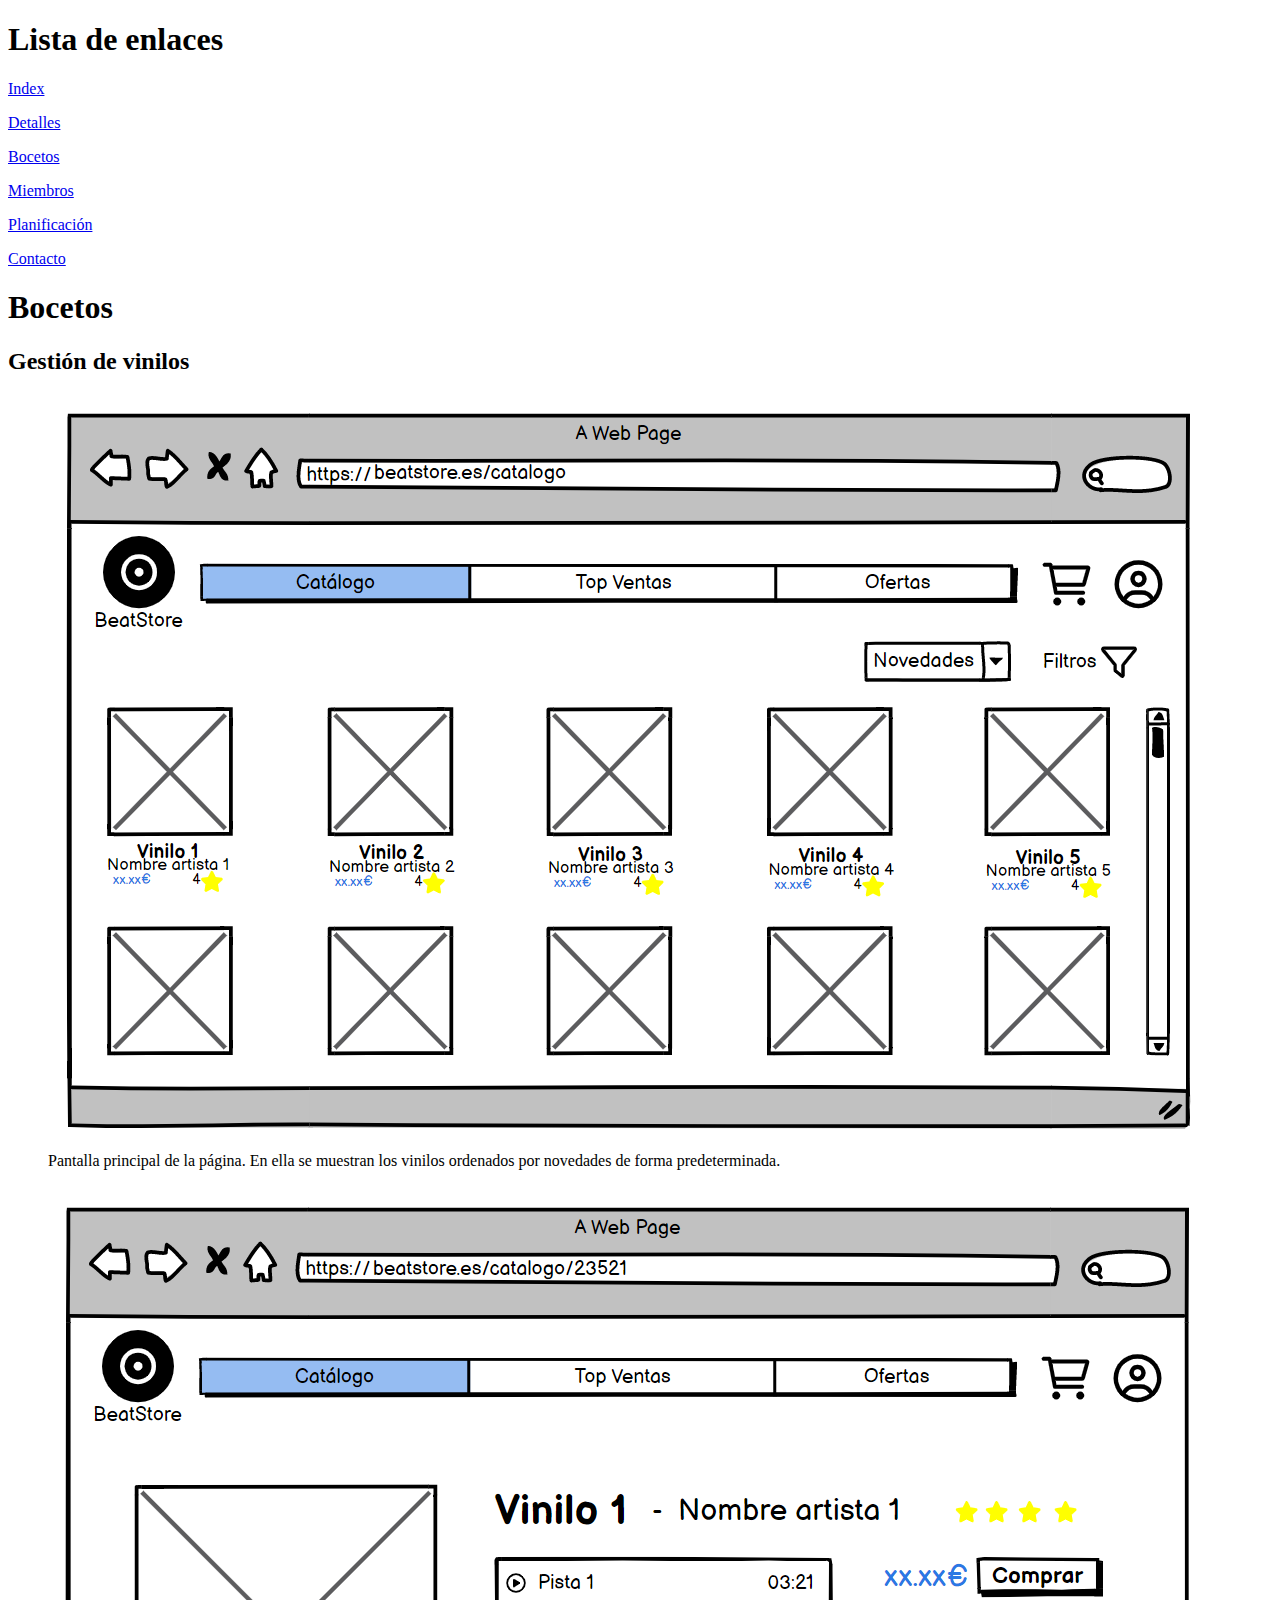
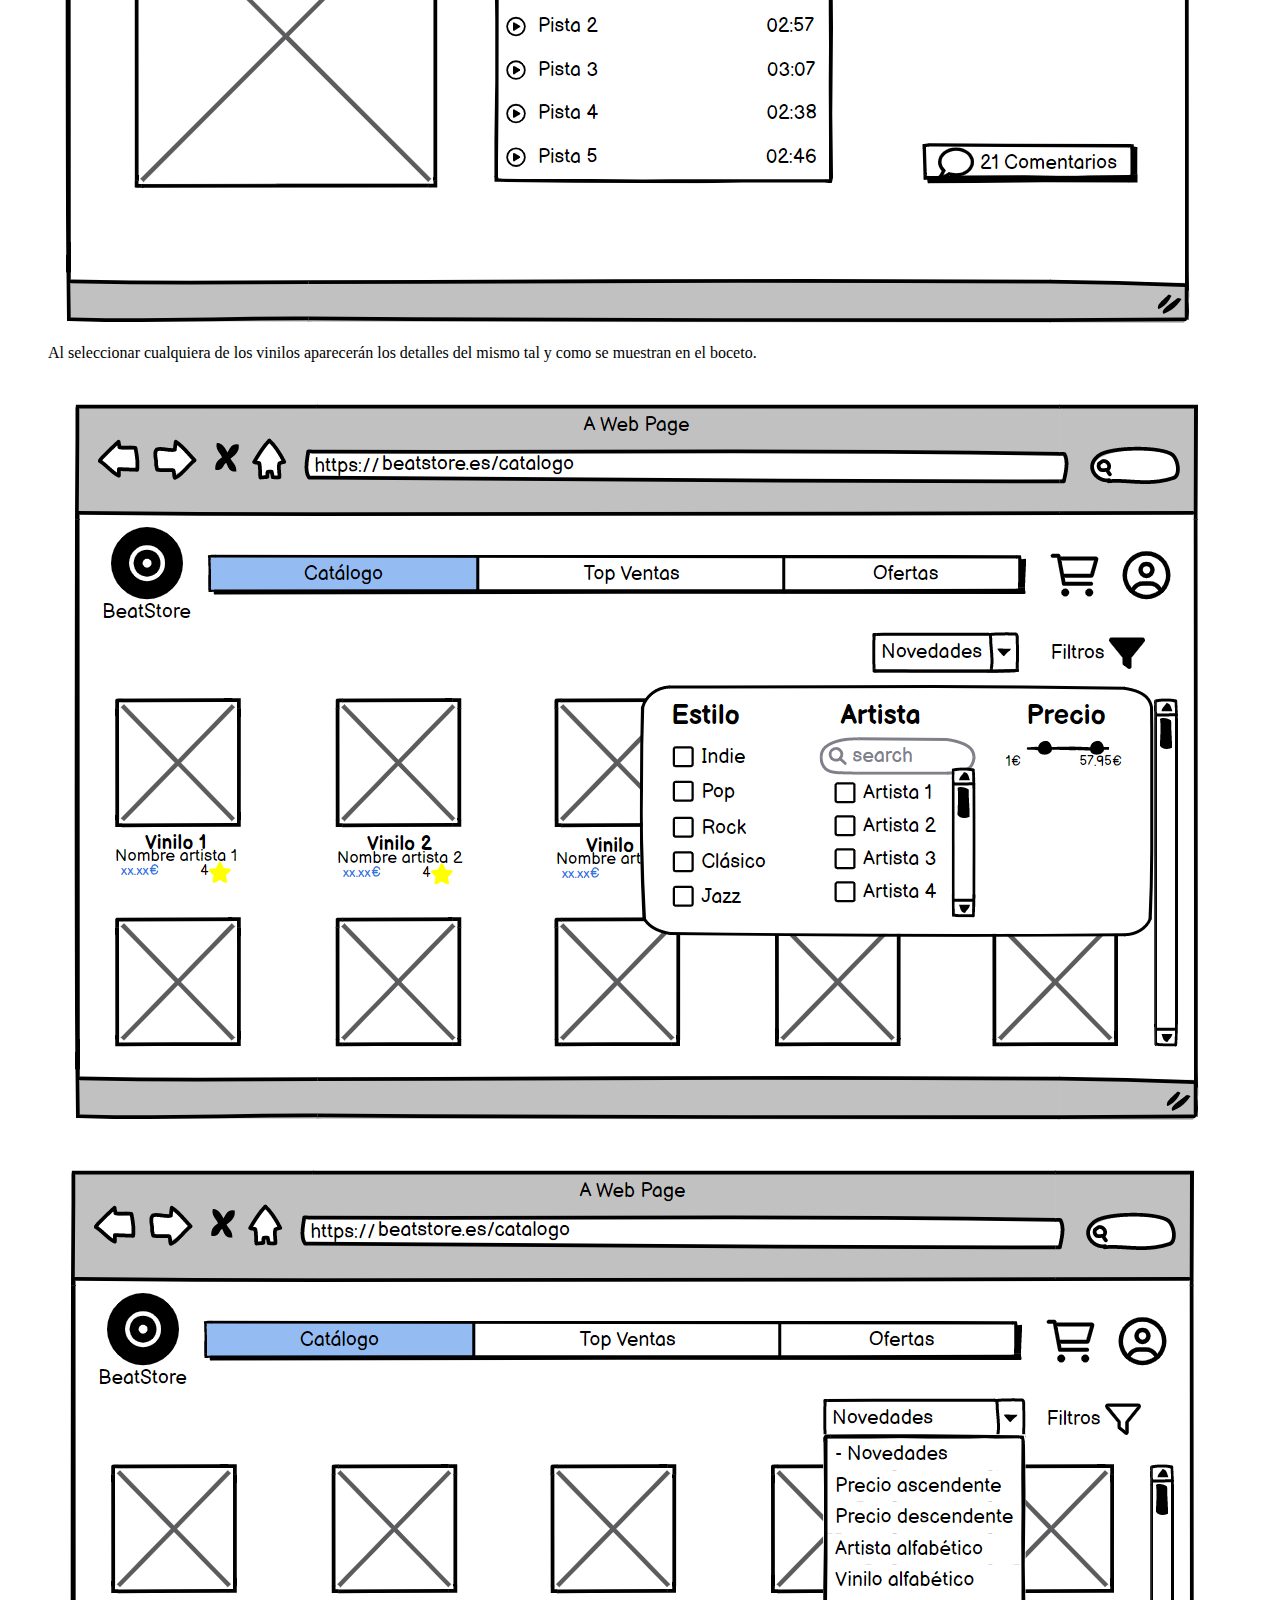
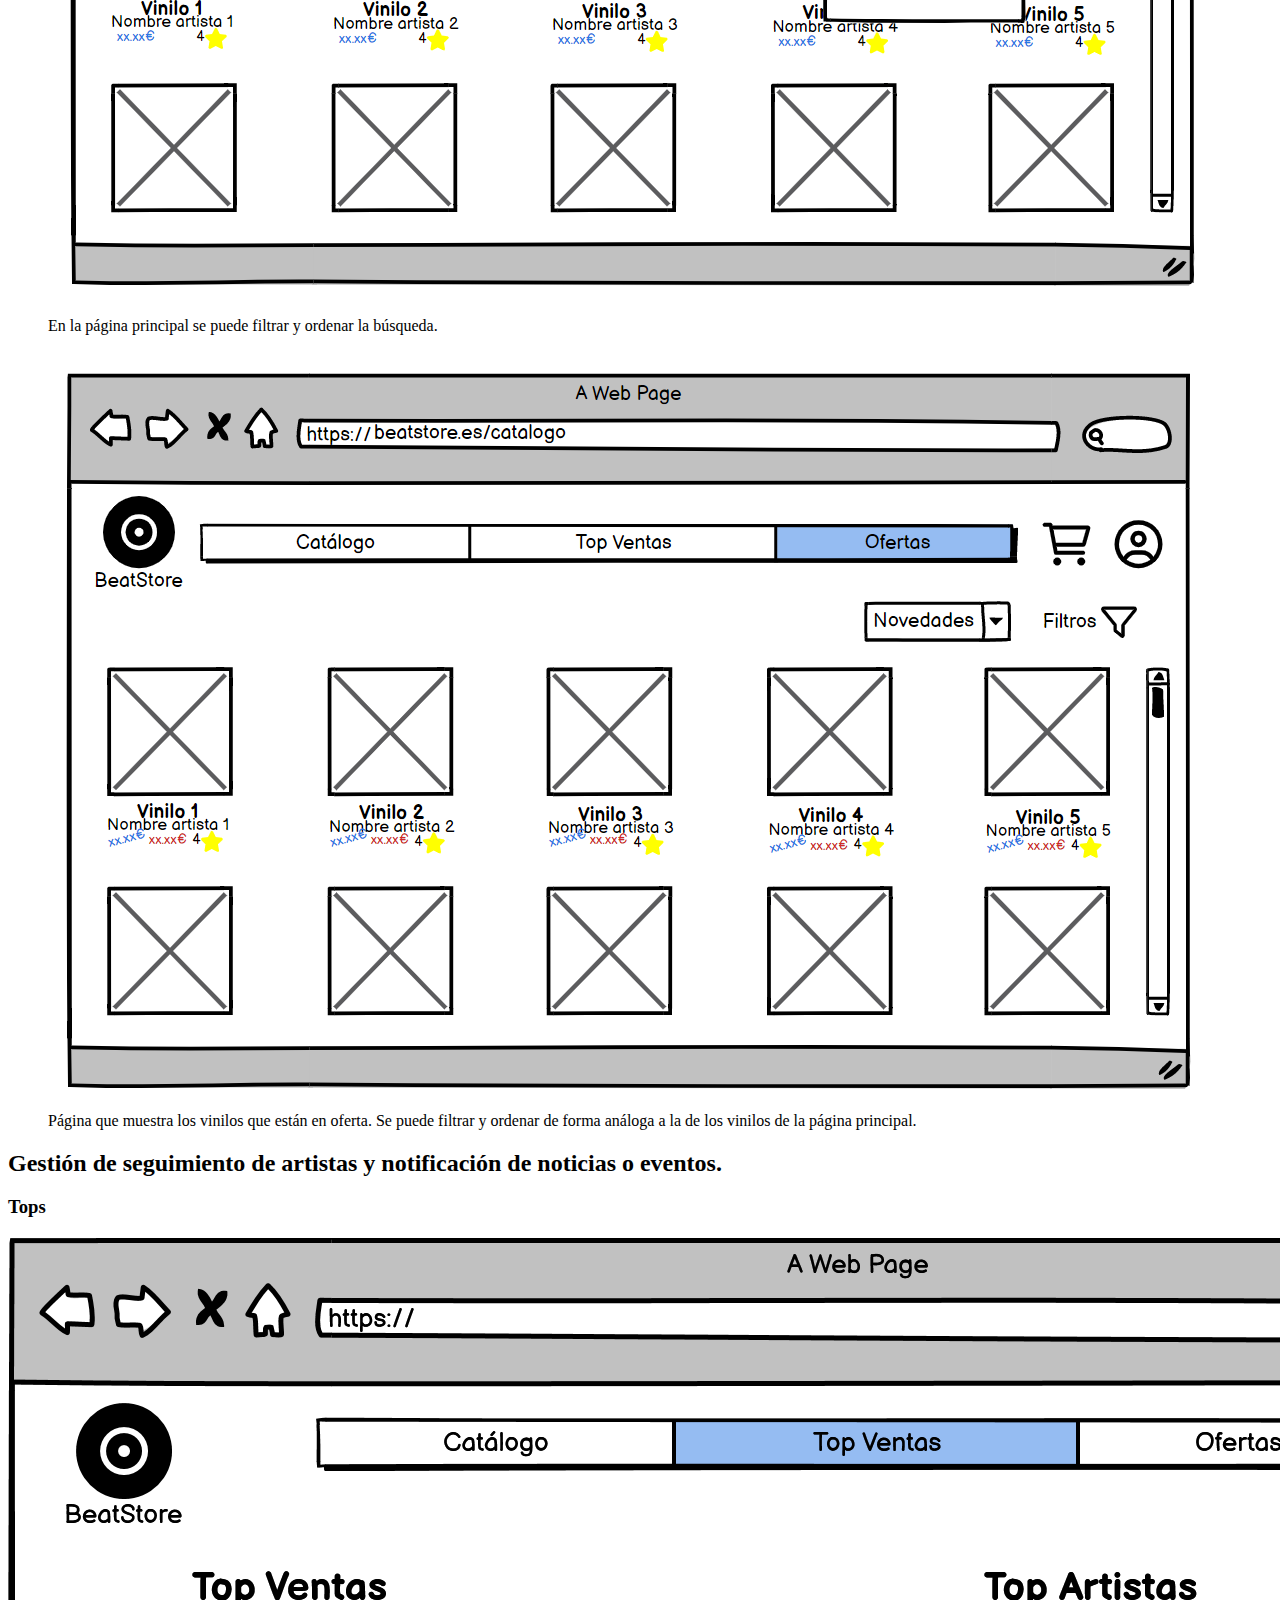
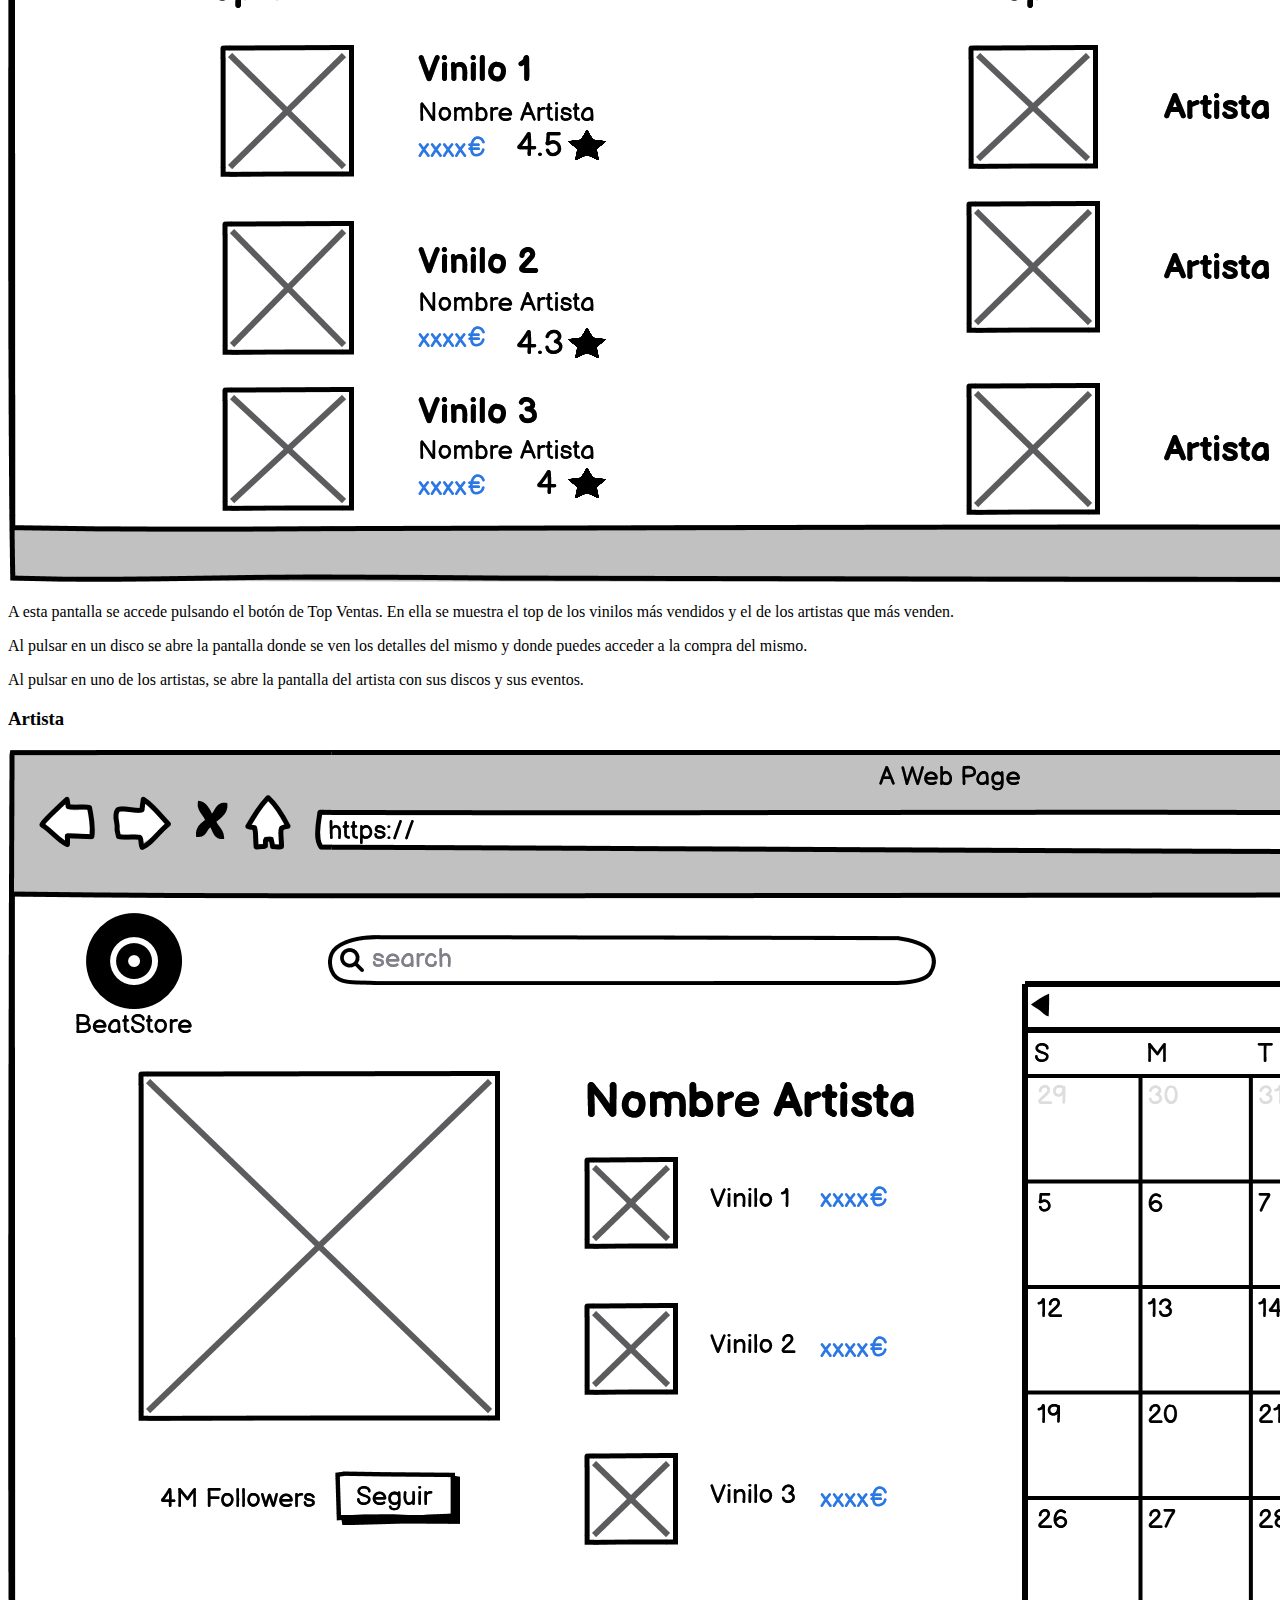
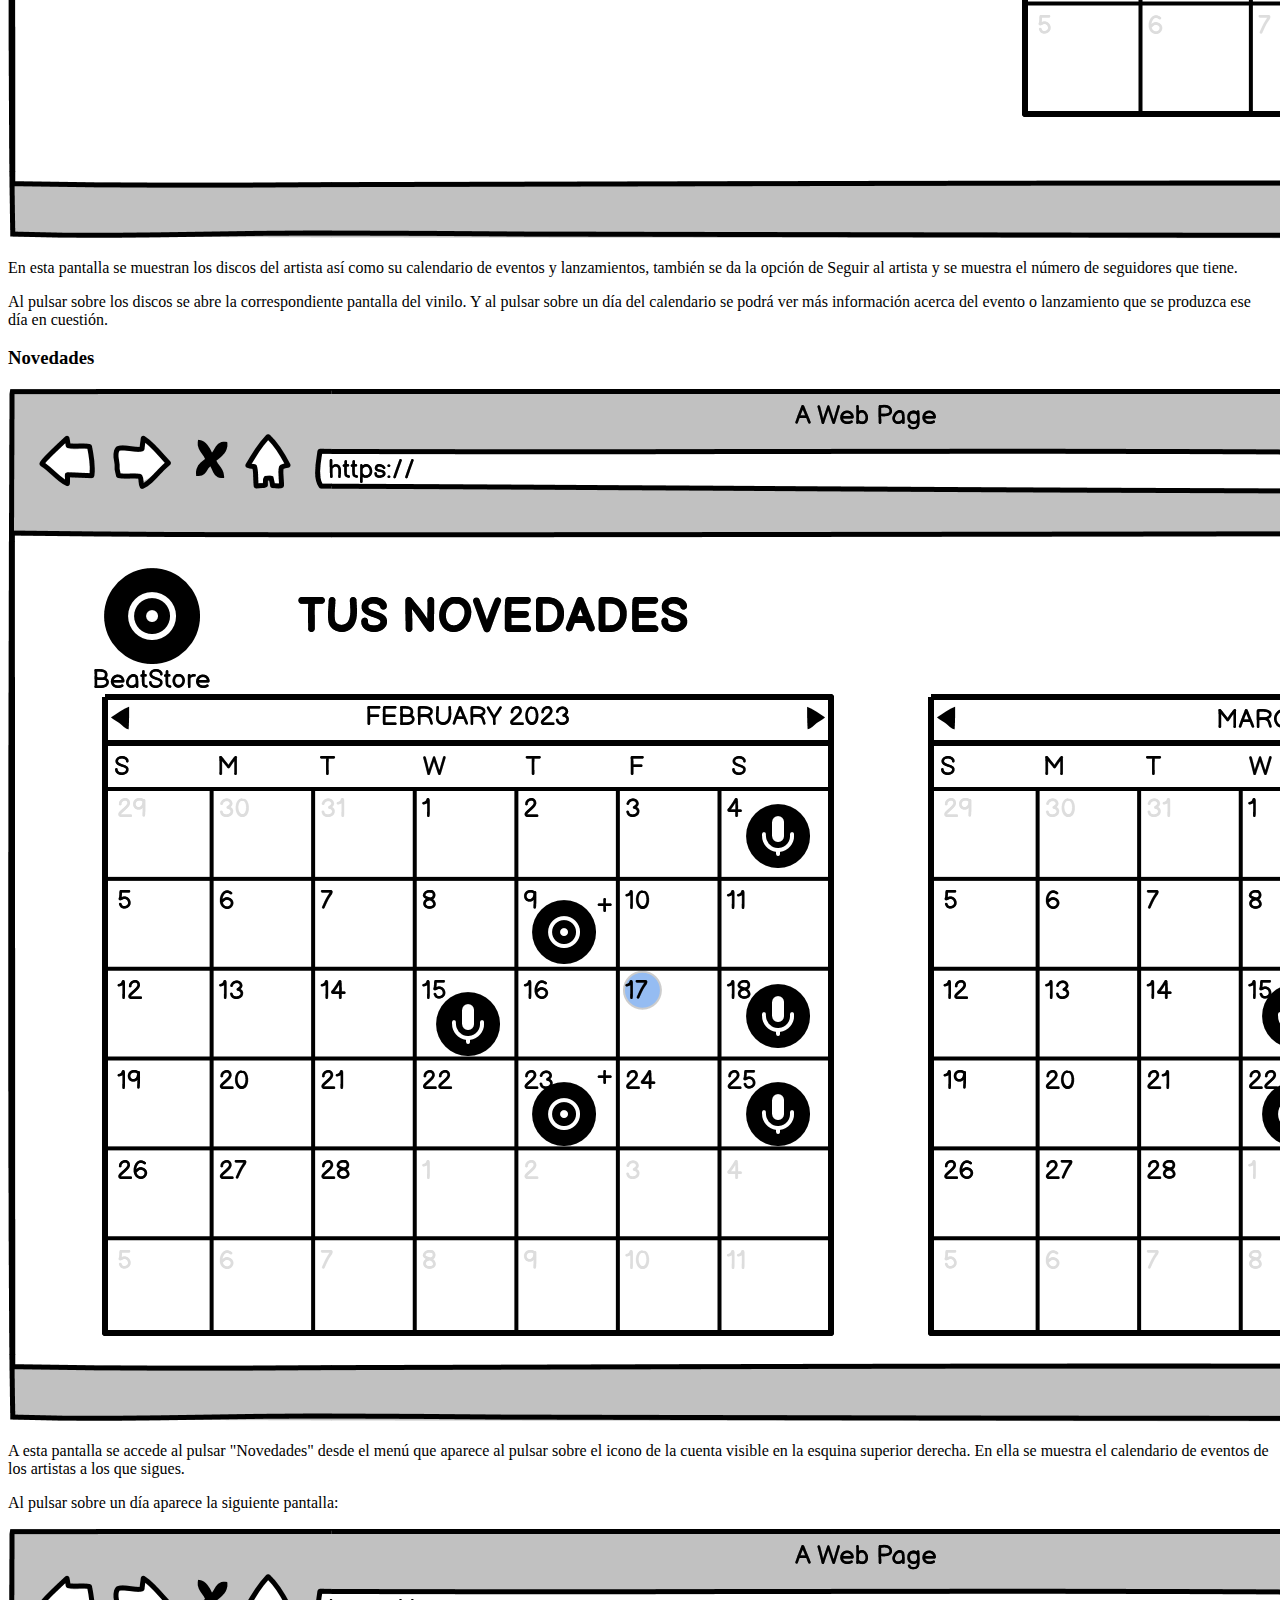
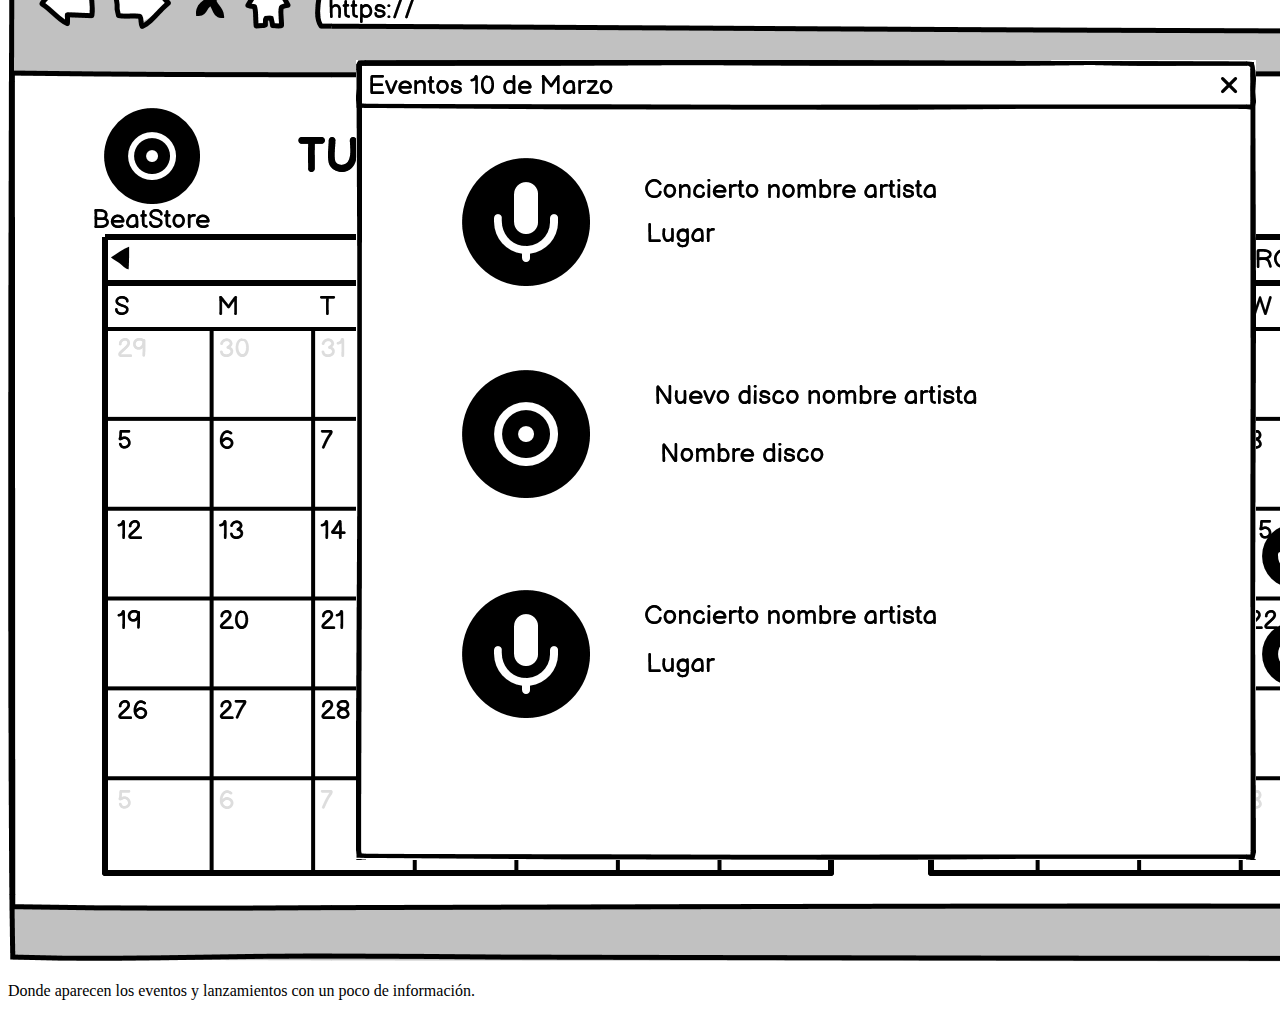
==== docs/Practica1/bocetos.html @ 5c60f2a0 "bocetos gestion de vinilos añadidos" ====
<!DOCTYPE html>

<html>
	<head>
		<title>Bocetos</title>
        <meta charset="UTF-8">
	</head>
	<body>
        <h1>Lista de enlaces</h1>
        <p><a href="index.html">Index</a></p>
        <p><a href="detalles.html">Detalles</a></p>
        <p><a href="bocetos.html">Bocetos</a></p>
        <p><a href="miembros.html">Miembros</a></p>
        <p><a href="planificacion.html">Planificación</a></p>
        <p><a href="contacto.html">Contacto</a></p>

		<h1> Bocetos </h1>

        <h2> Gestión de vinilos</h2>
        <figure>
            <img src="img/principal.png">
            <figcaption>Pantalla principal de la página. En ella se muestran los vinilos ordenados por novedades de forma predeterminada.</figcaption>
        </figure>
        <figure>
            <img src="img/vinilo.png">
            <figcaption>Al seleccionar cualquiera de los vinilos aparecerán los detalles del mismo tal y como se muestran en el boceto.</figcaption>
        </figure>
        <figure>
            <img src="img/filtro.png">
            <img src="img/orden.png">
            <figcaption>En la página principal se puede filtrar y ordenar la búsqueda.</figcaption>
        </figure>
        <figure>
            <img src="img/ofertas.png">
            <figcaption>Página que muestra los vinilos que están en oferta. Se puede filtrar y ordenar de forma análoga a la de los vinilos de la página principal.</figcaption>
        </figure>


        <h2>Gestión de seguimiento de artistas y notificación de noticias o eventos.</h2>
        <h3>Tops</h3>
        <img src="img/Tops.png">
        <p>
            A esta pantalla se accede pulsando el botón de Top Ventas. En ella se muestra el top de los vinilos más vendidos y el de los artistas
            que más venden.
        </p>
        <p>
            Al pulsar en un disco se abre la pantalla donde se ven los detalles del mismo y donde puedes acceder a la compra del
            mismo.
        </p>
        <p>
         Al pulsar en uno de los artistas, se abre la pantalla del artista con sus discos y sus eventos.
        </p>
        <h3>Artista</h3>
        <img src="img/SeguirArtista.png">
        <p>
            En esta pantalla se muestran los discos del artista así como su calendario de eventos y lanzamientos, también se da la opción de Seguir
            al artista y se muestra el número de seguidores que tiene.
        </p>
        <p>
            Al pulsar sobre los discos se abre la correspondiente pantalla del vinilo. Y al pulsar sobre un día del calendario se podrá ver más
            información acerca del evento o lanzamiento que se produzca ese día en cuestión.
        </p>
        <h3>Novedades</h3>
        <img src="img/Novedades.png">
        <p>
            A esta pantalla se accede al pulsar "Novedades" desde el menú que aparece al pulsar sobre el icono de la cuenta visible en la esquina 
            superior derecha. En ella se muestra el calendario de eventos de los artistas a los que sigues.
        </p>
        <p>Al pulsar sobre un día aparece la siguiente pantalla:</p>
        <img src="img/NovedadesDia.png">
        <p>Donde aparecen los eventos y lanzamientos con un poco de información.</p>
	</body>
</html>
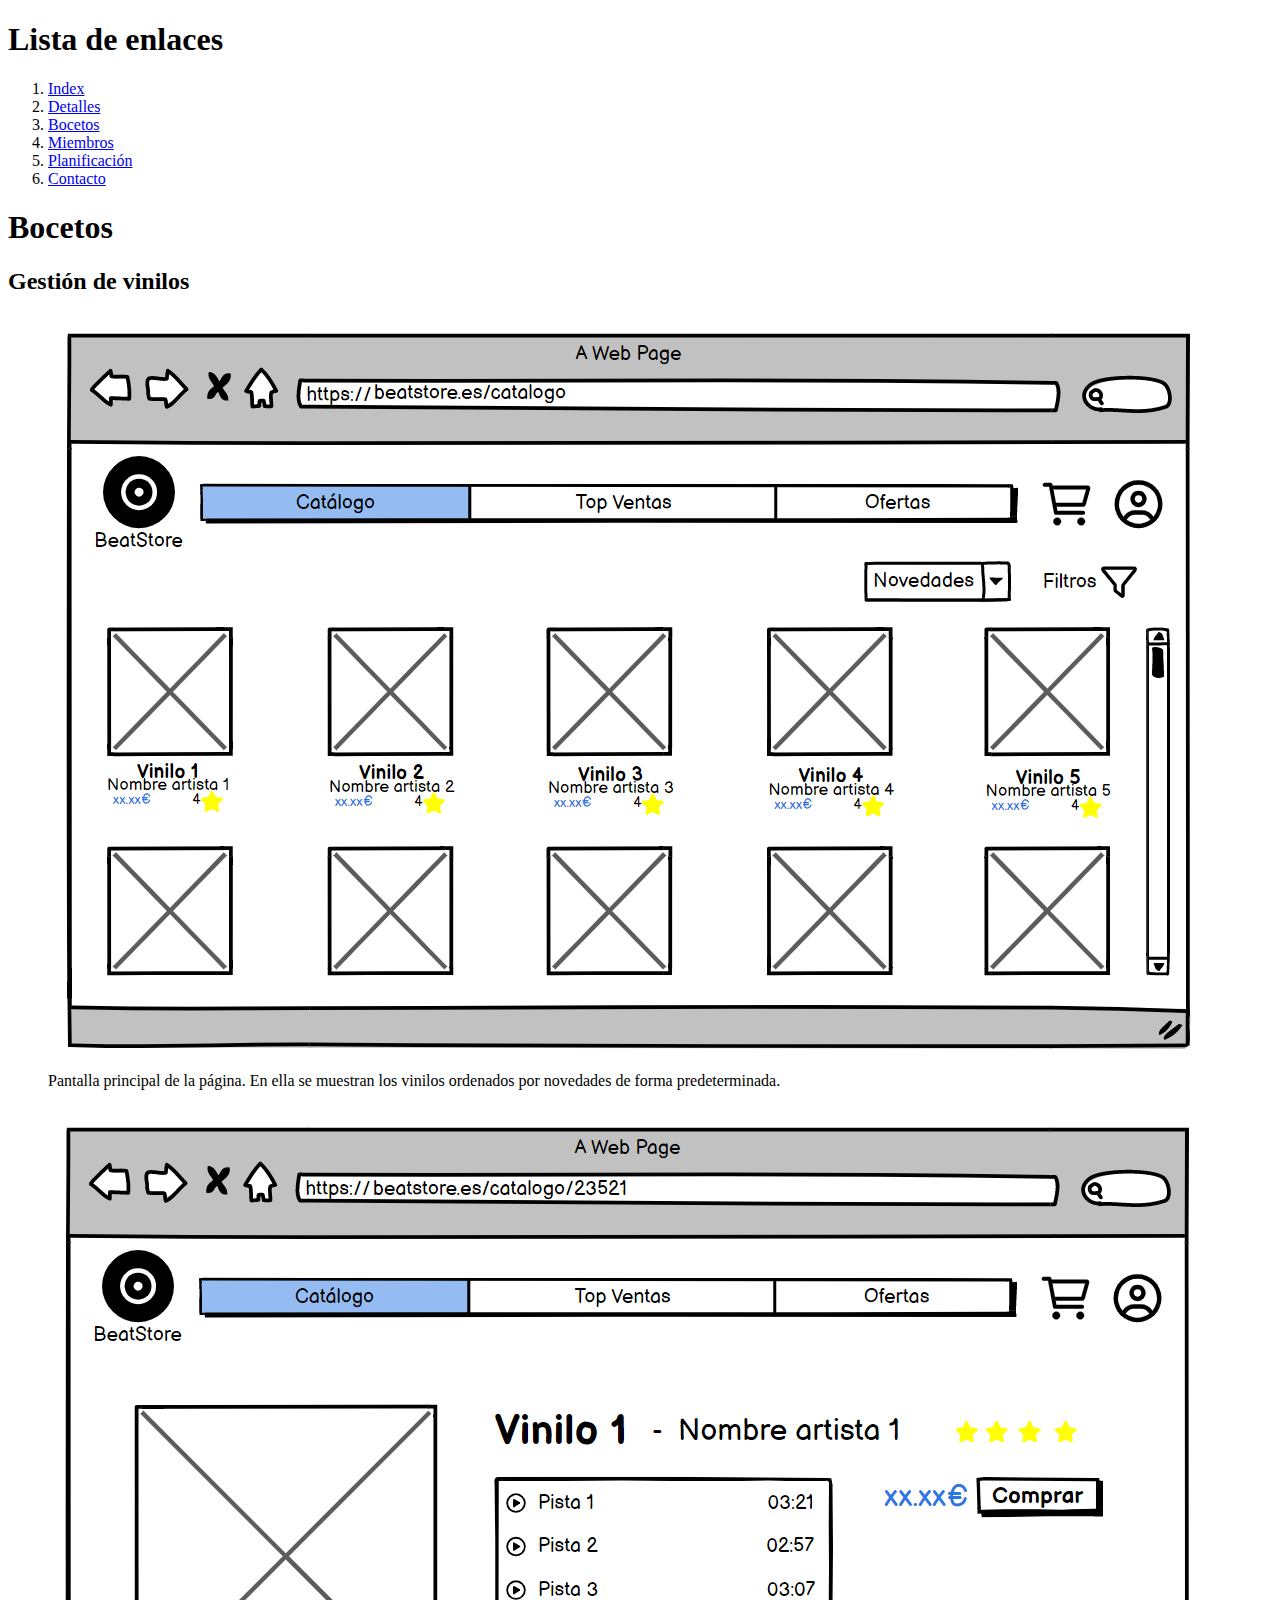
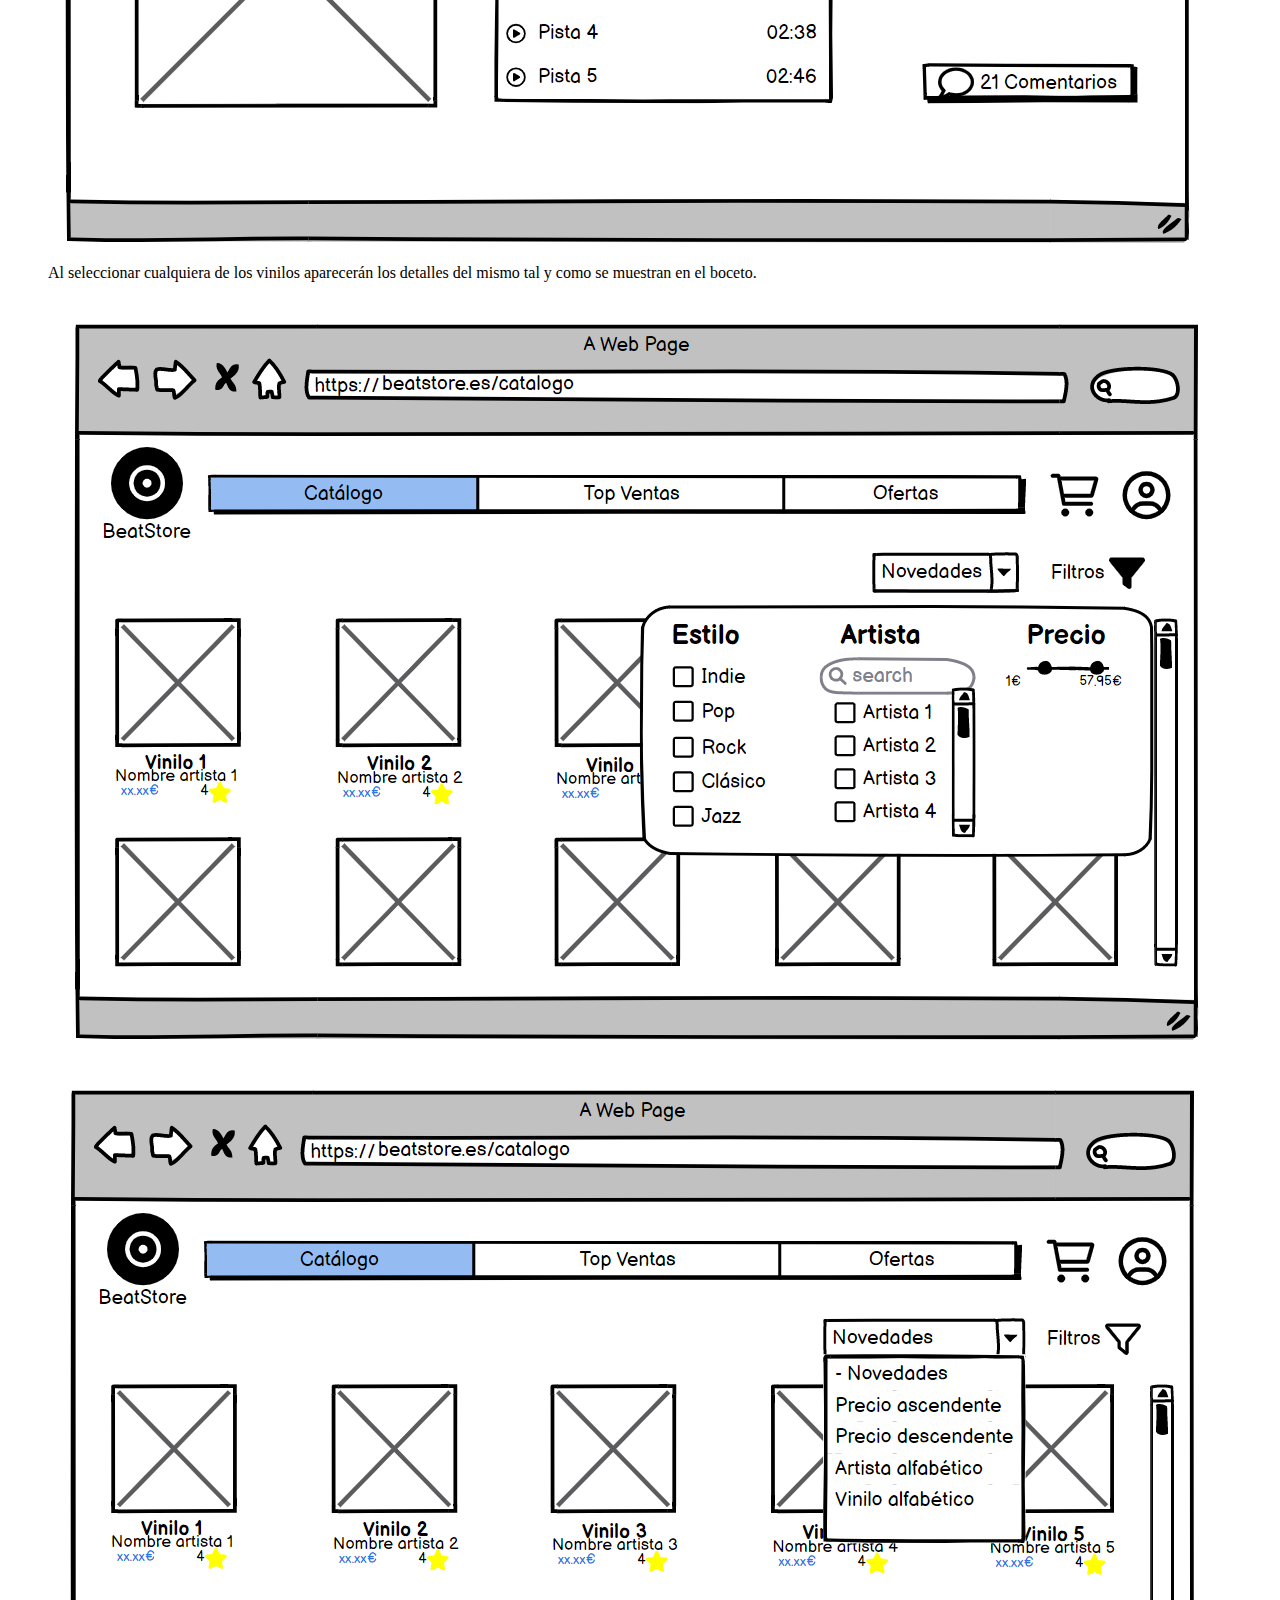
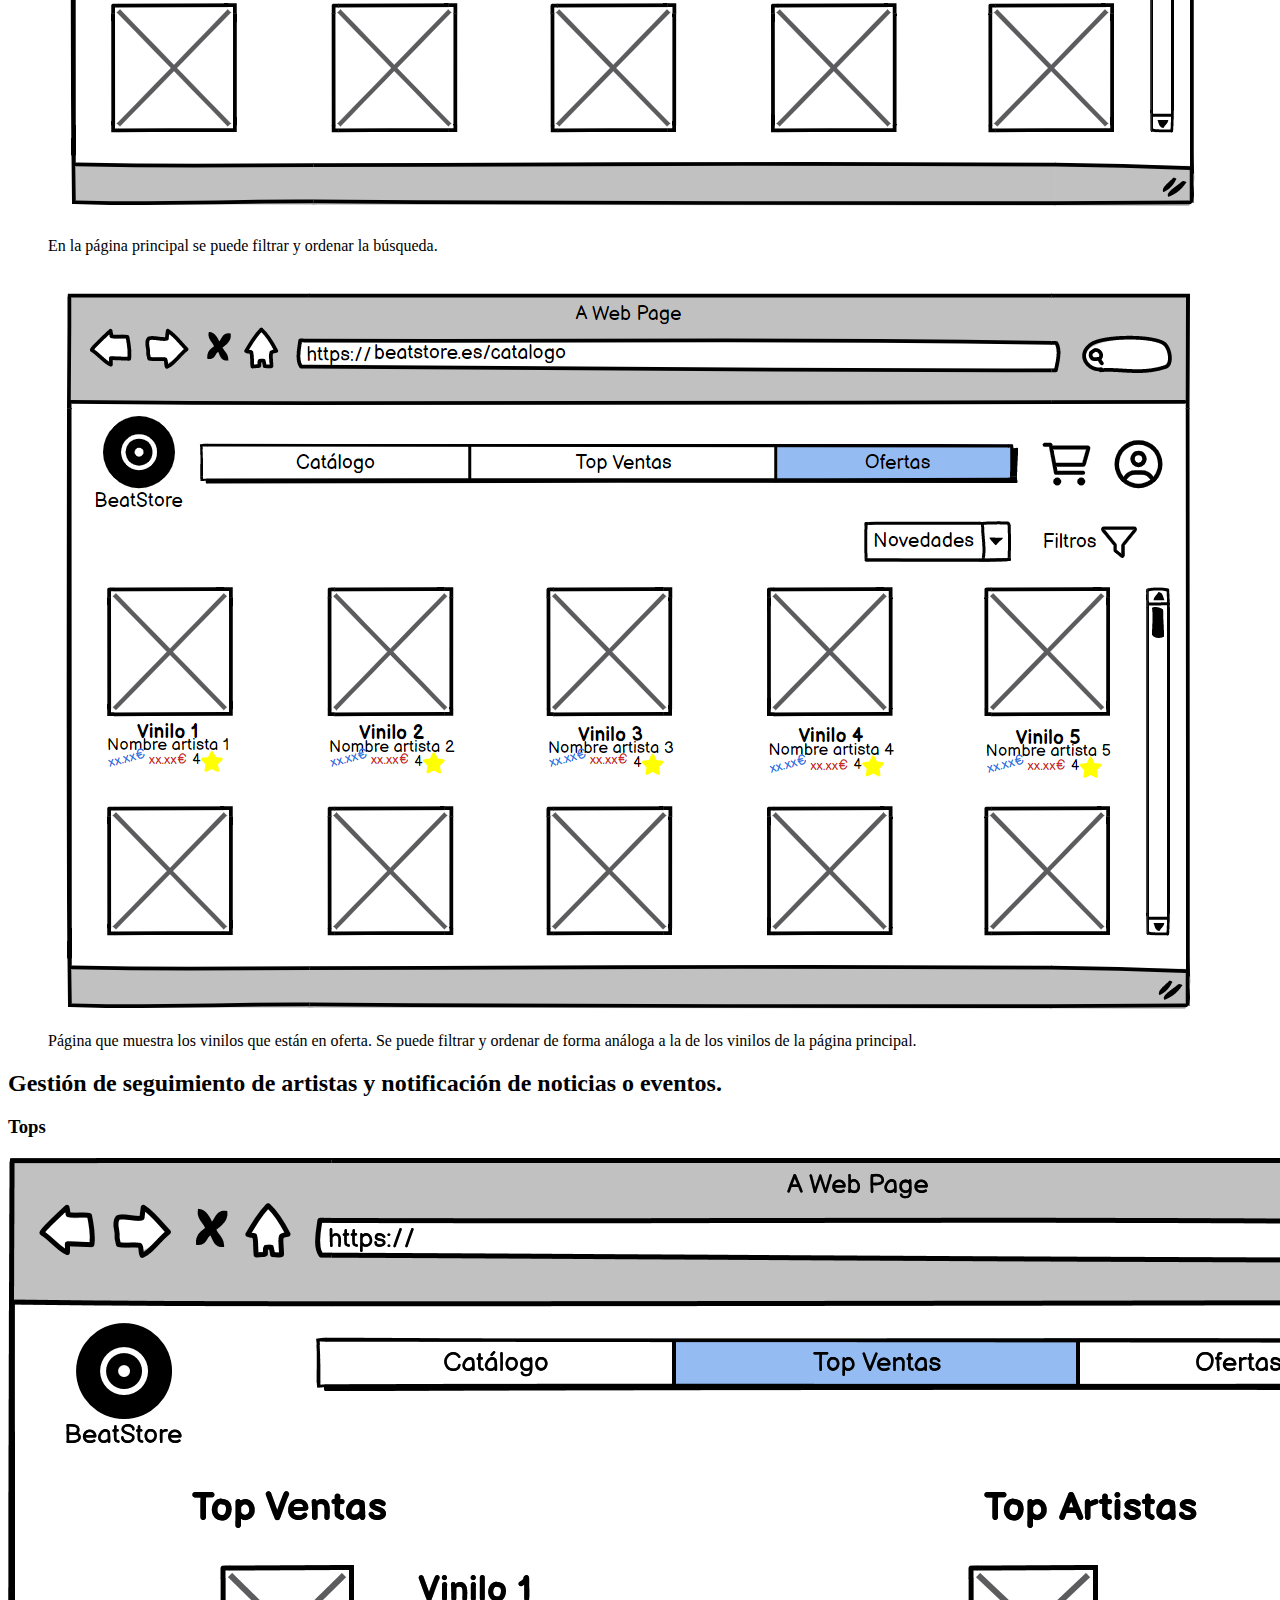
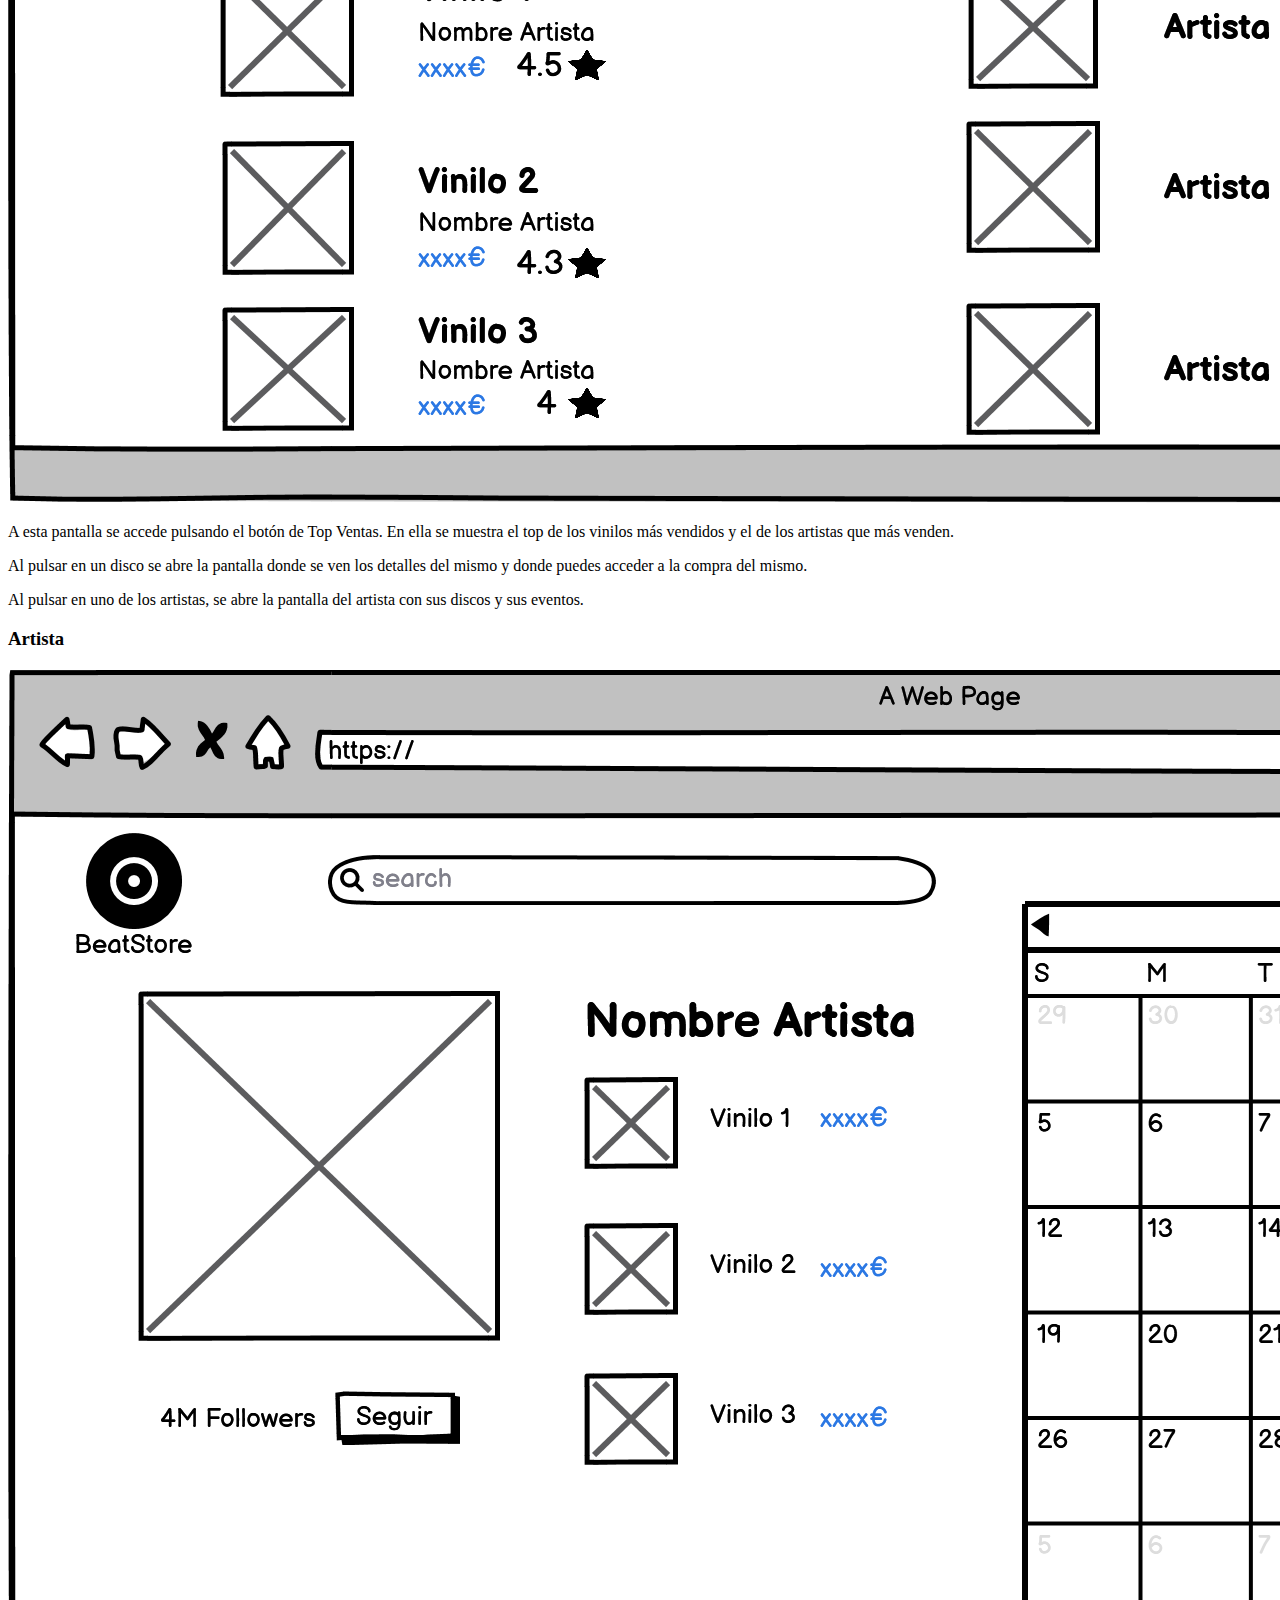
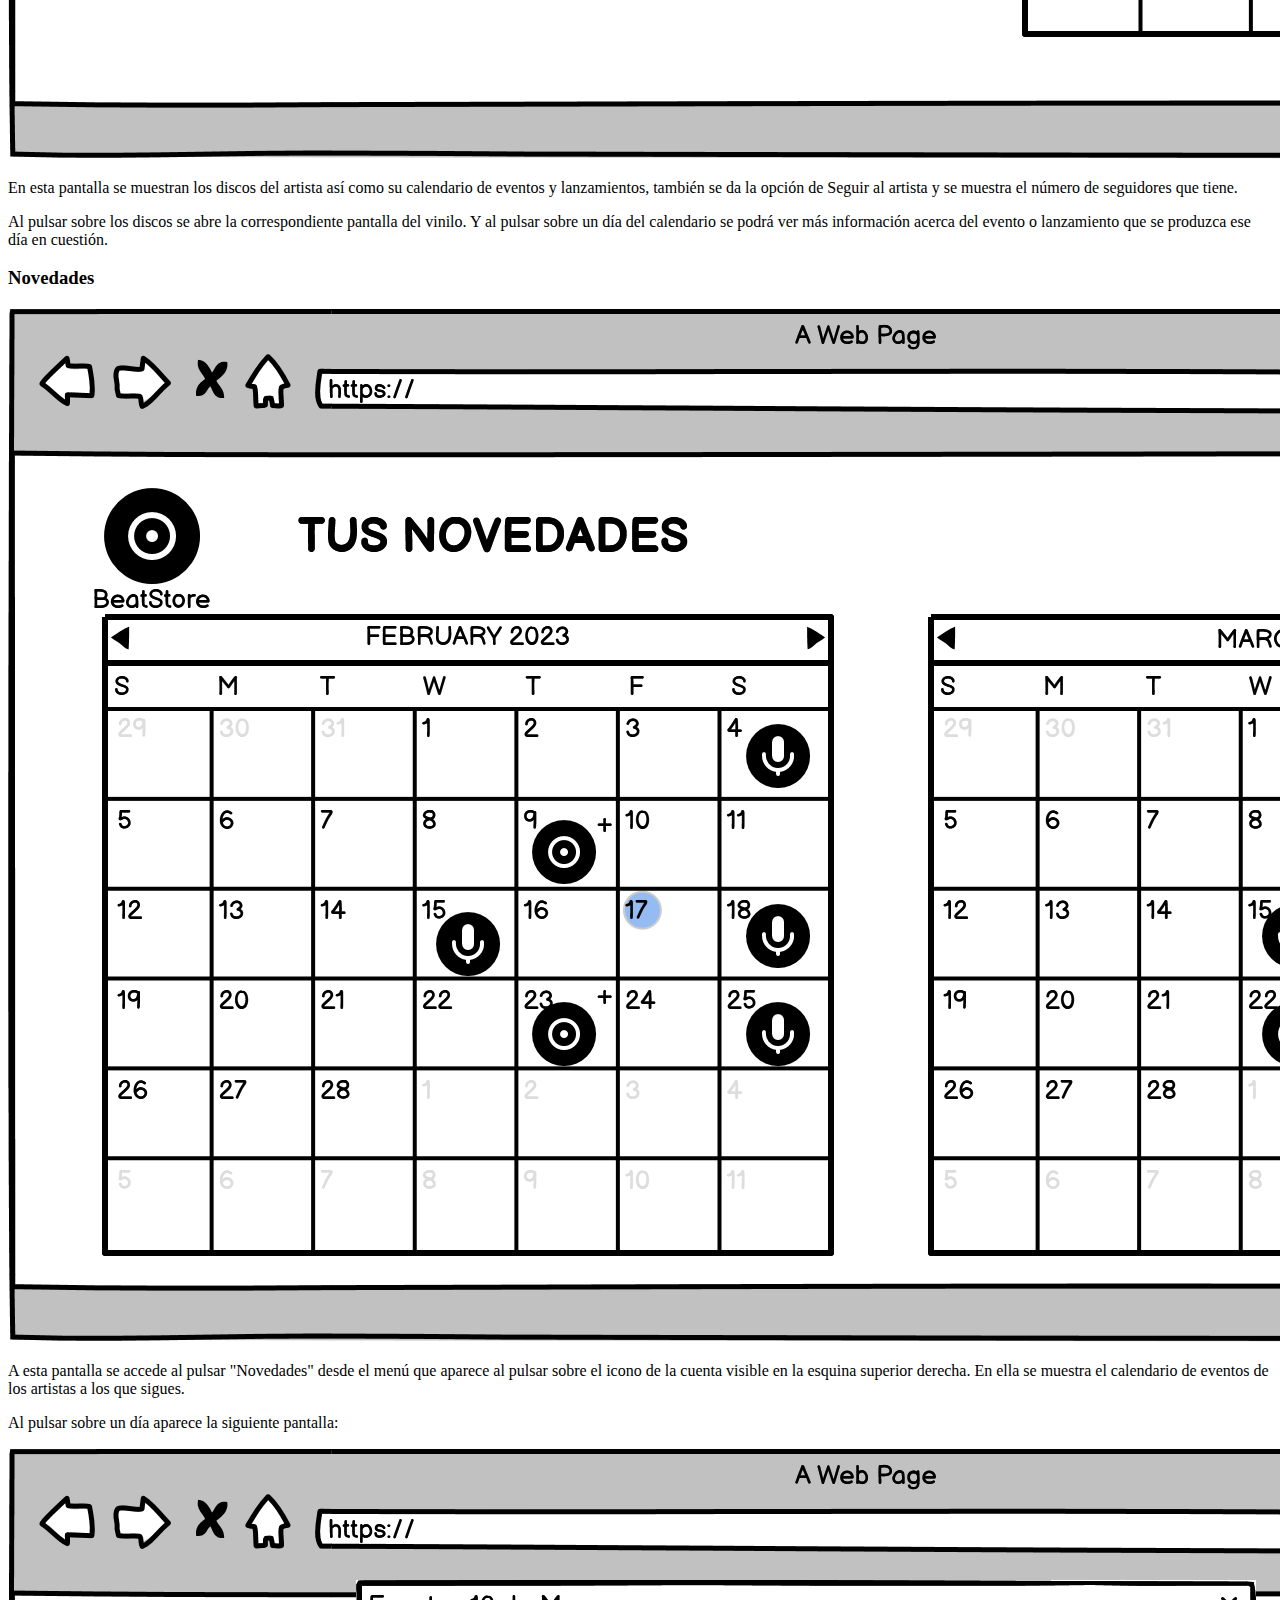
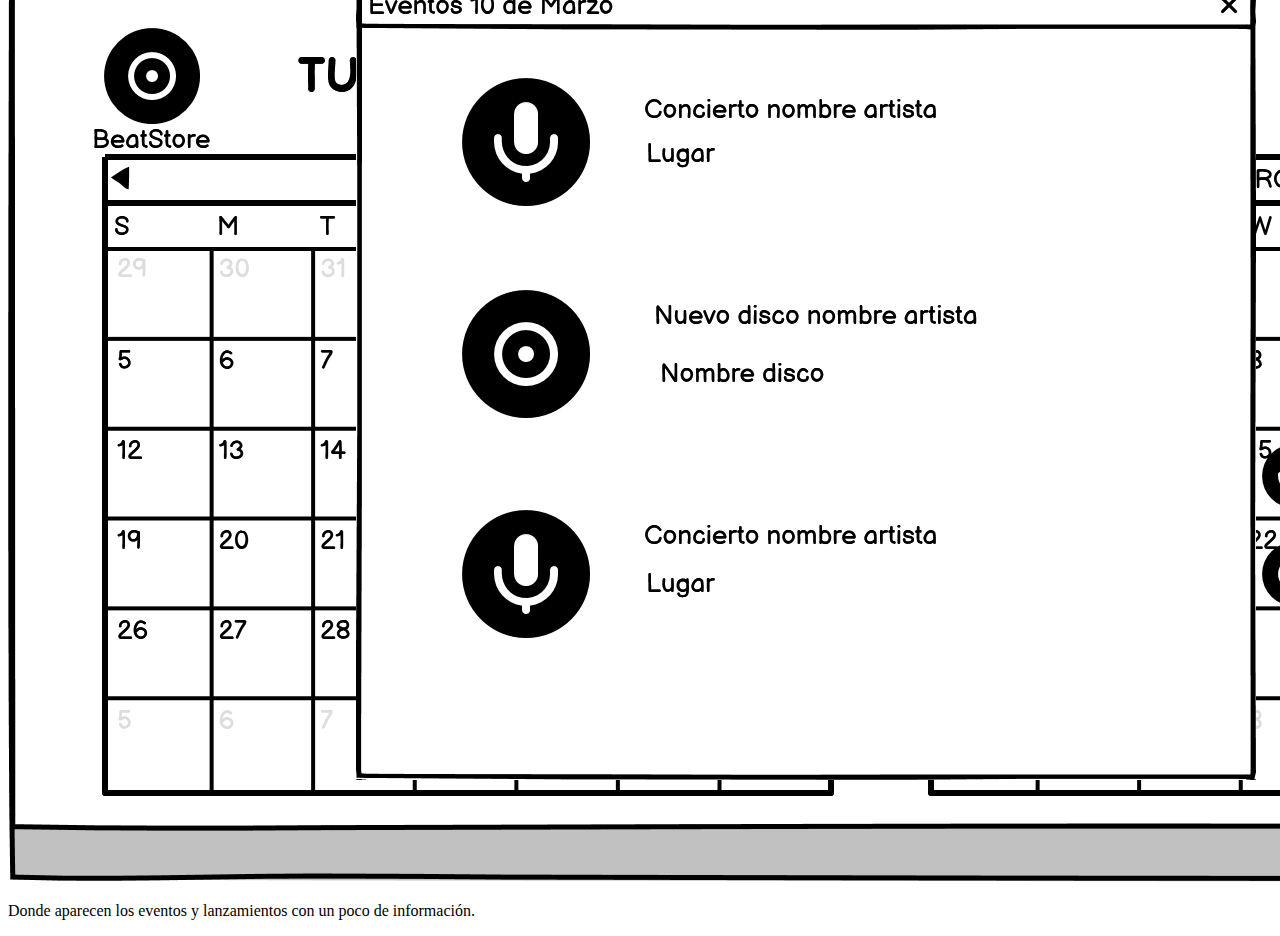
==== commit 93600d42: "nuevo índice" ====
--- a/docs/Practica1/bocetos.html
+++ b/docs/Practica1/bocetos.html
@@ -7,13 +7,15 @@
 	</head>
 	<body>
         <h1>Lista de enlaces</h1>
-        <p><a href="index.html">Index</a></p>
-        <p><a href="detalles.html">Detalles</a></p>
-        <p><a href="bocetos.html">Bocetos</a></p>
-        <p><a href="miembros.html">Miembros</a></p>
-        <p><a href="planificacion.html">Planificación</a></p>
-        <p><a href="contacto.html">Contacto</a></p>
-
+        <ol>
+            <li><a href="index.html">Index</a></li>
+            <li><a href="detalles.html">Detalles</a></li>
+            <li><a href="bocetos.html">Bocetos</a></li>
+            <li><a href="miembros.html">Miembros</a></li>
+            <li><a href="planificacion.html">Planificación</a></li>
+            <li><a href="contacto.html">Contacto</a></li>
+        </ol>
+        
 		<h1> Bocetos </h1>
 
         <h2> Gestión de vinilos</h2>
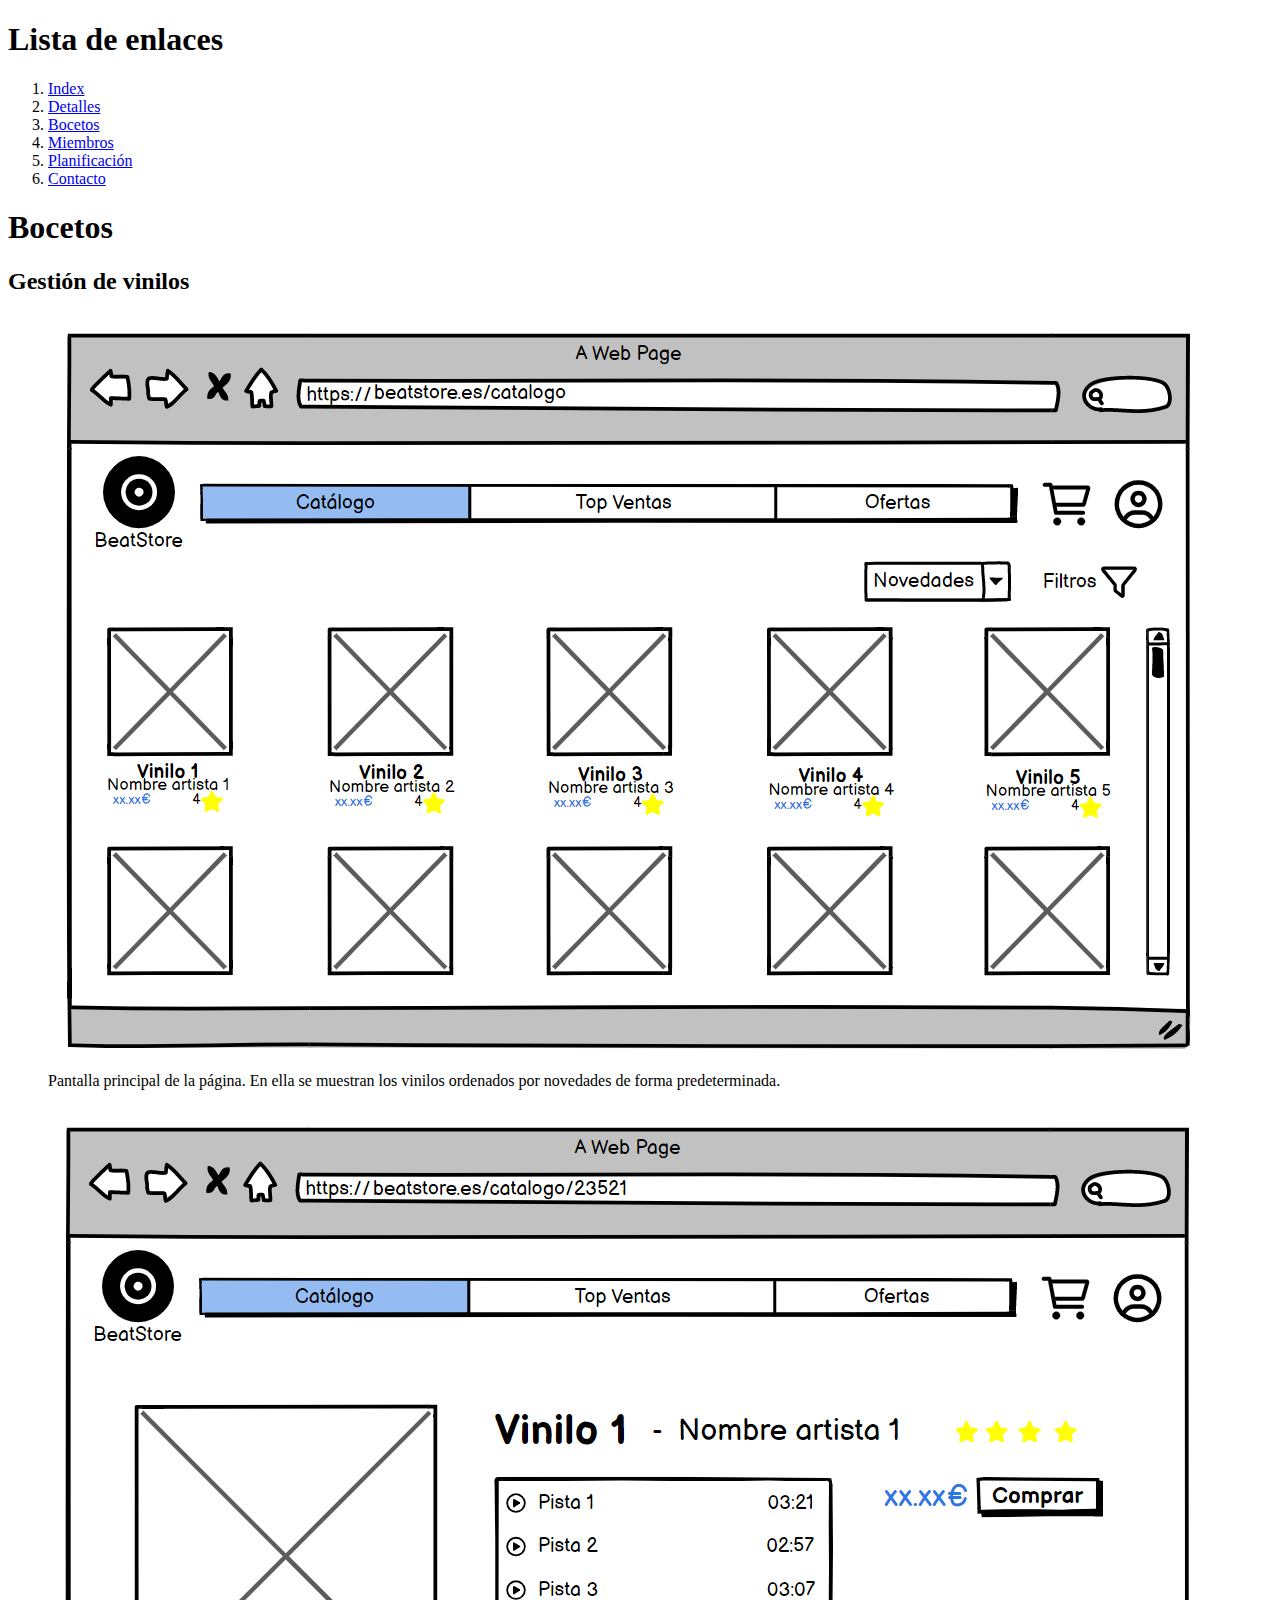
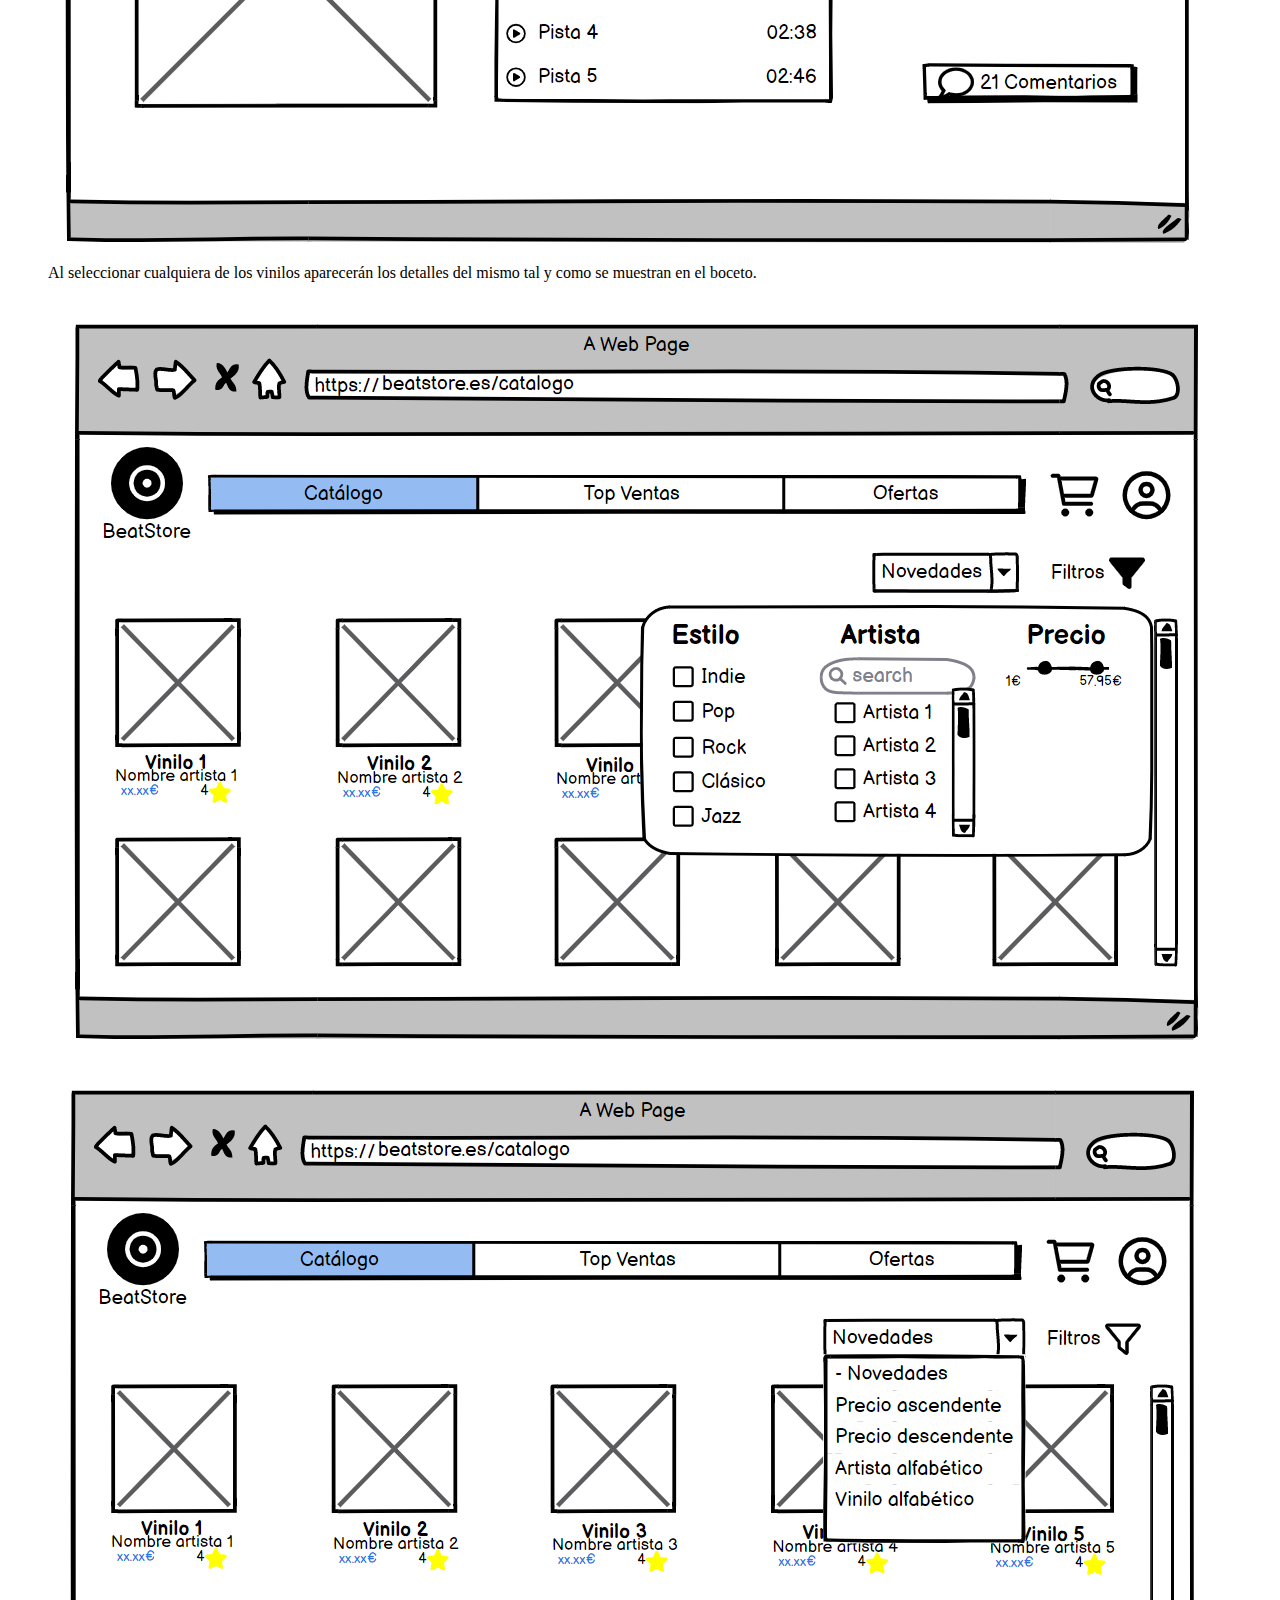
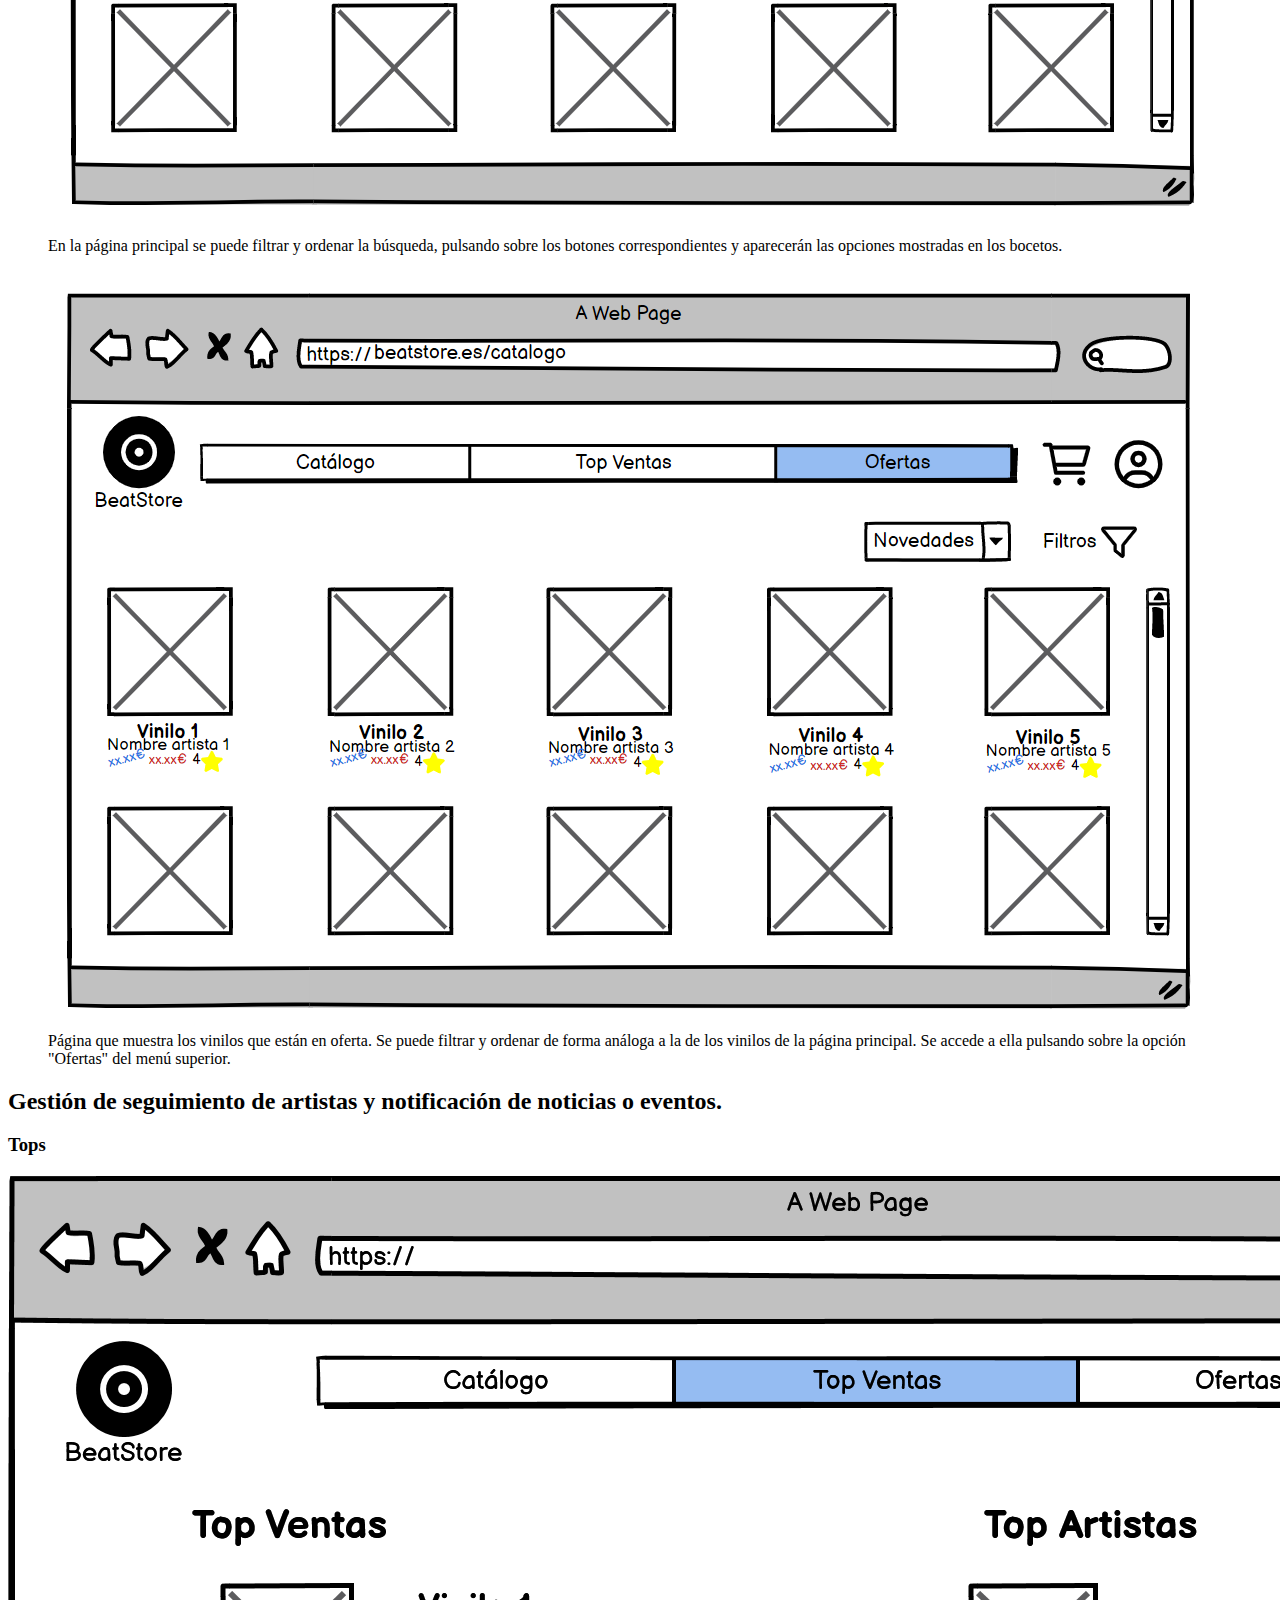
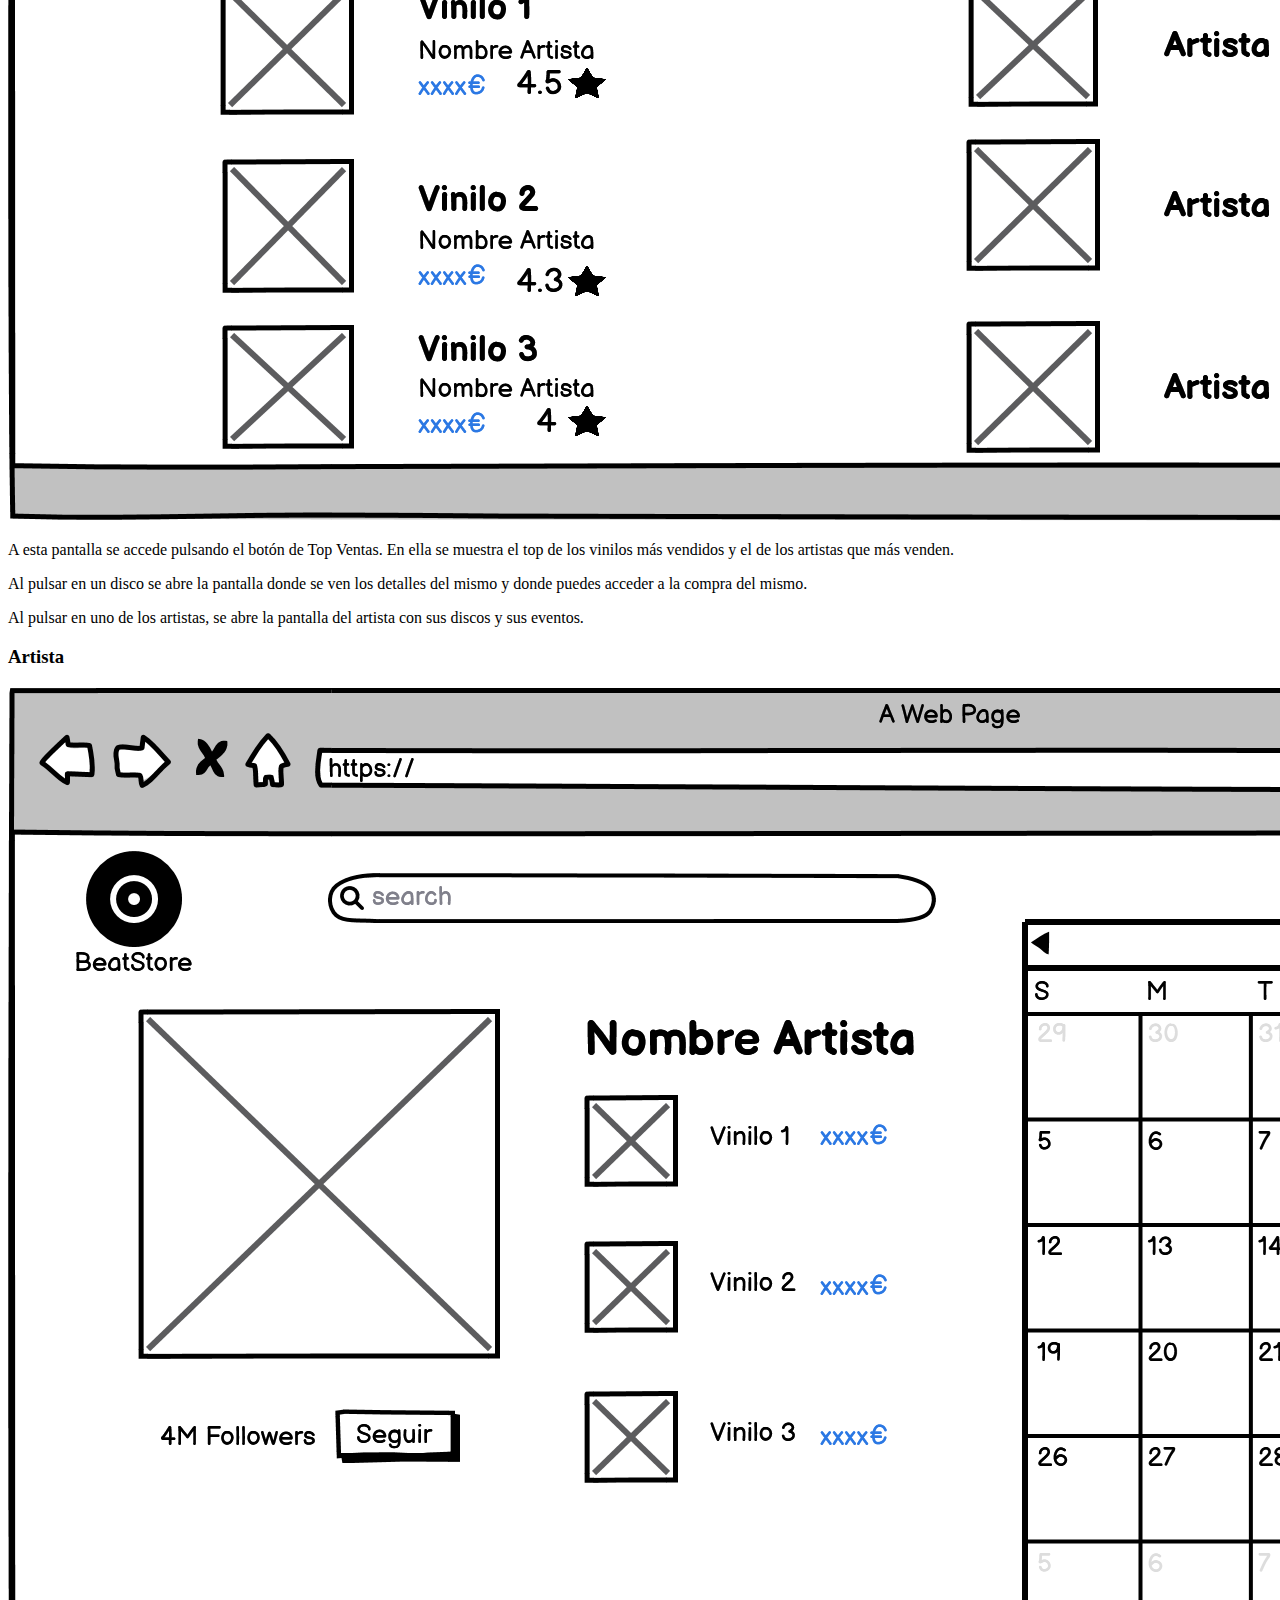
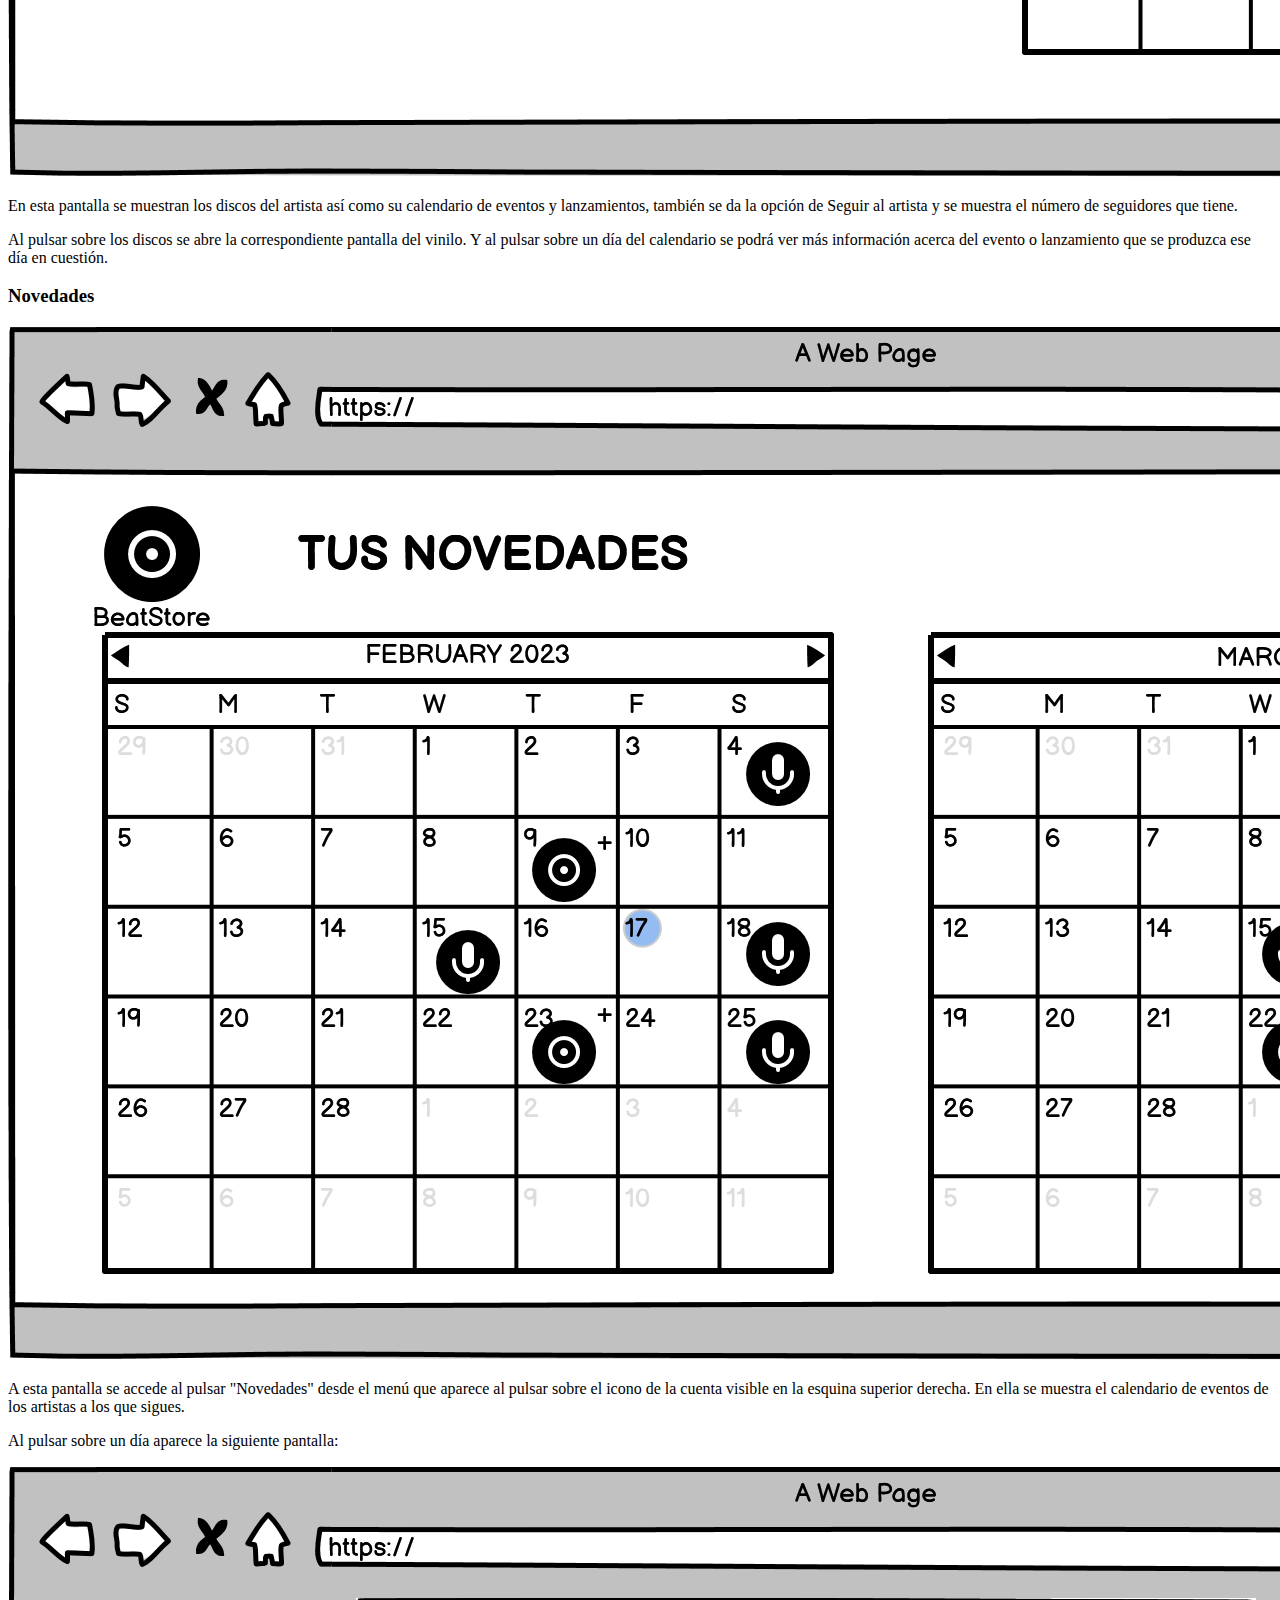
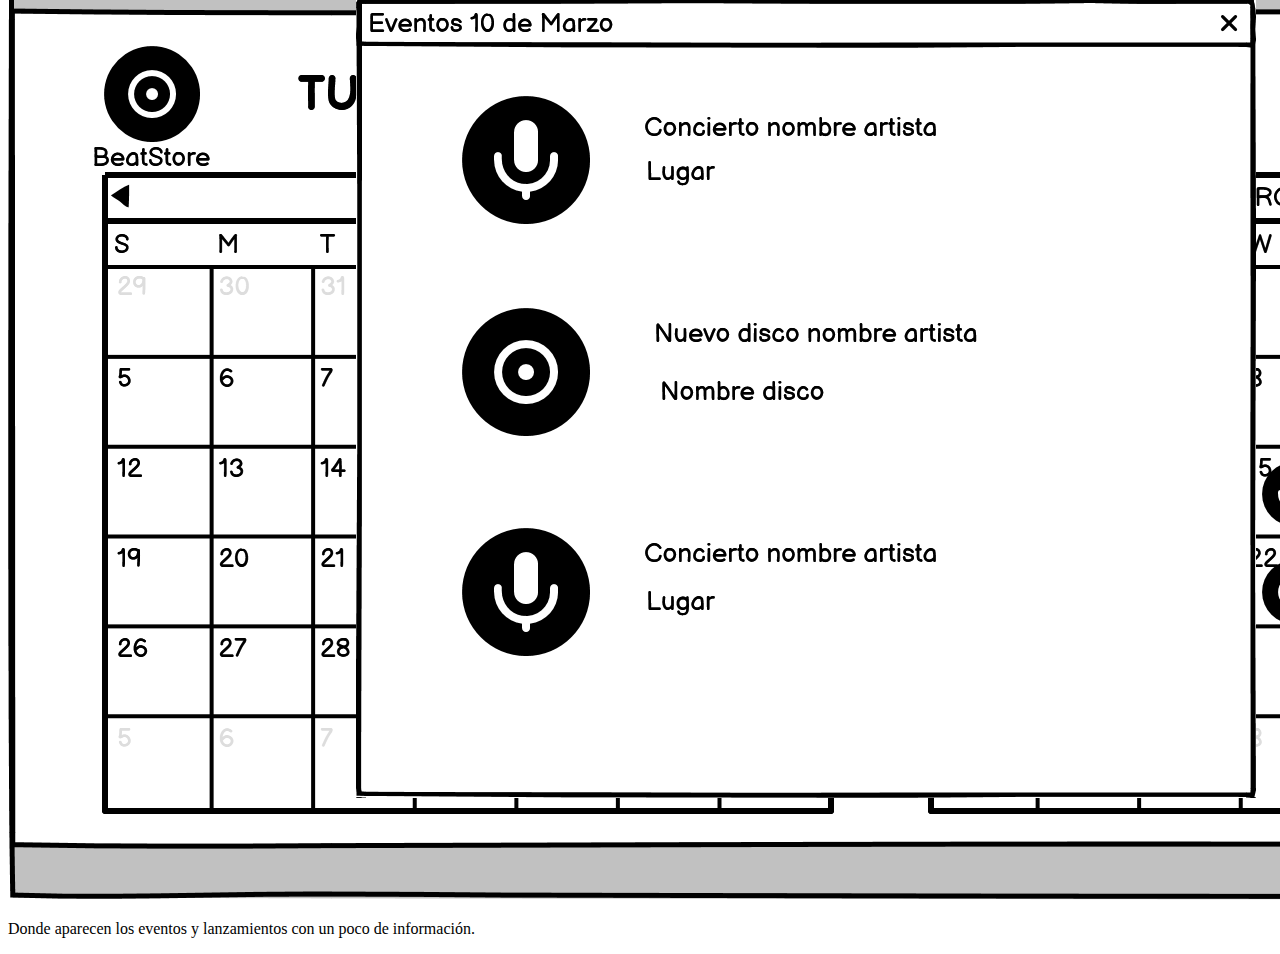
==== commit 8135d2b5: "descripciones bocetos" ====
--- a/docs/Practica1/bocetos.html
+++ b/docs/Practica1/bocetos.html
@@ -30,11 +30,11 @@
         <figure>
             <img src="img/filtro.png">
             <img src="img/orden.png">
-            <figcaption>En la página principal se puede filtrar y ordenar la búsqueda.</figcaption>
+            <figcaption>En la página principal se puede filtrar y ordenar la búsqueda, pulsando sobre los botones correspondientes y aparecerán las opciones mostradas en los bocetos.</figcaption>
         </figure>
         <figure>
             <img src="img/ofertas.png">
-            <figcaption>Página que muestra los vinilos que están en oferta. Se puede filtrar y ordenar de forma análoga a la de los vinilos de la página principal.</figcaption>
+            <figcaption>Página que muestra los vinilos que están en oferta. Se puede filtrar y ordenar de forma análoga a la de los vinilos de la página principal. Se accede a ella pulsando sobre la opción "Ofertas" del menú superior.</figcaption>
         </figure>
 
 
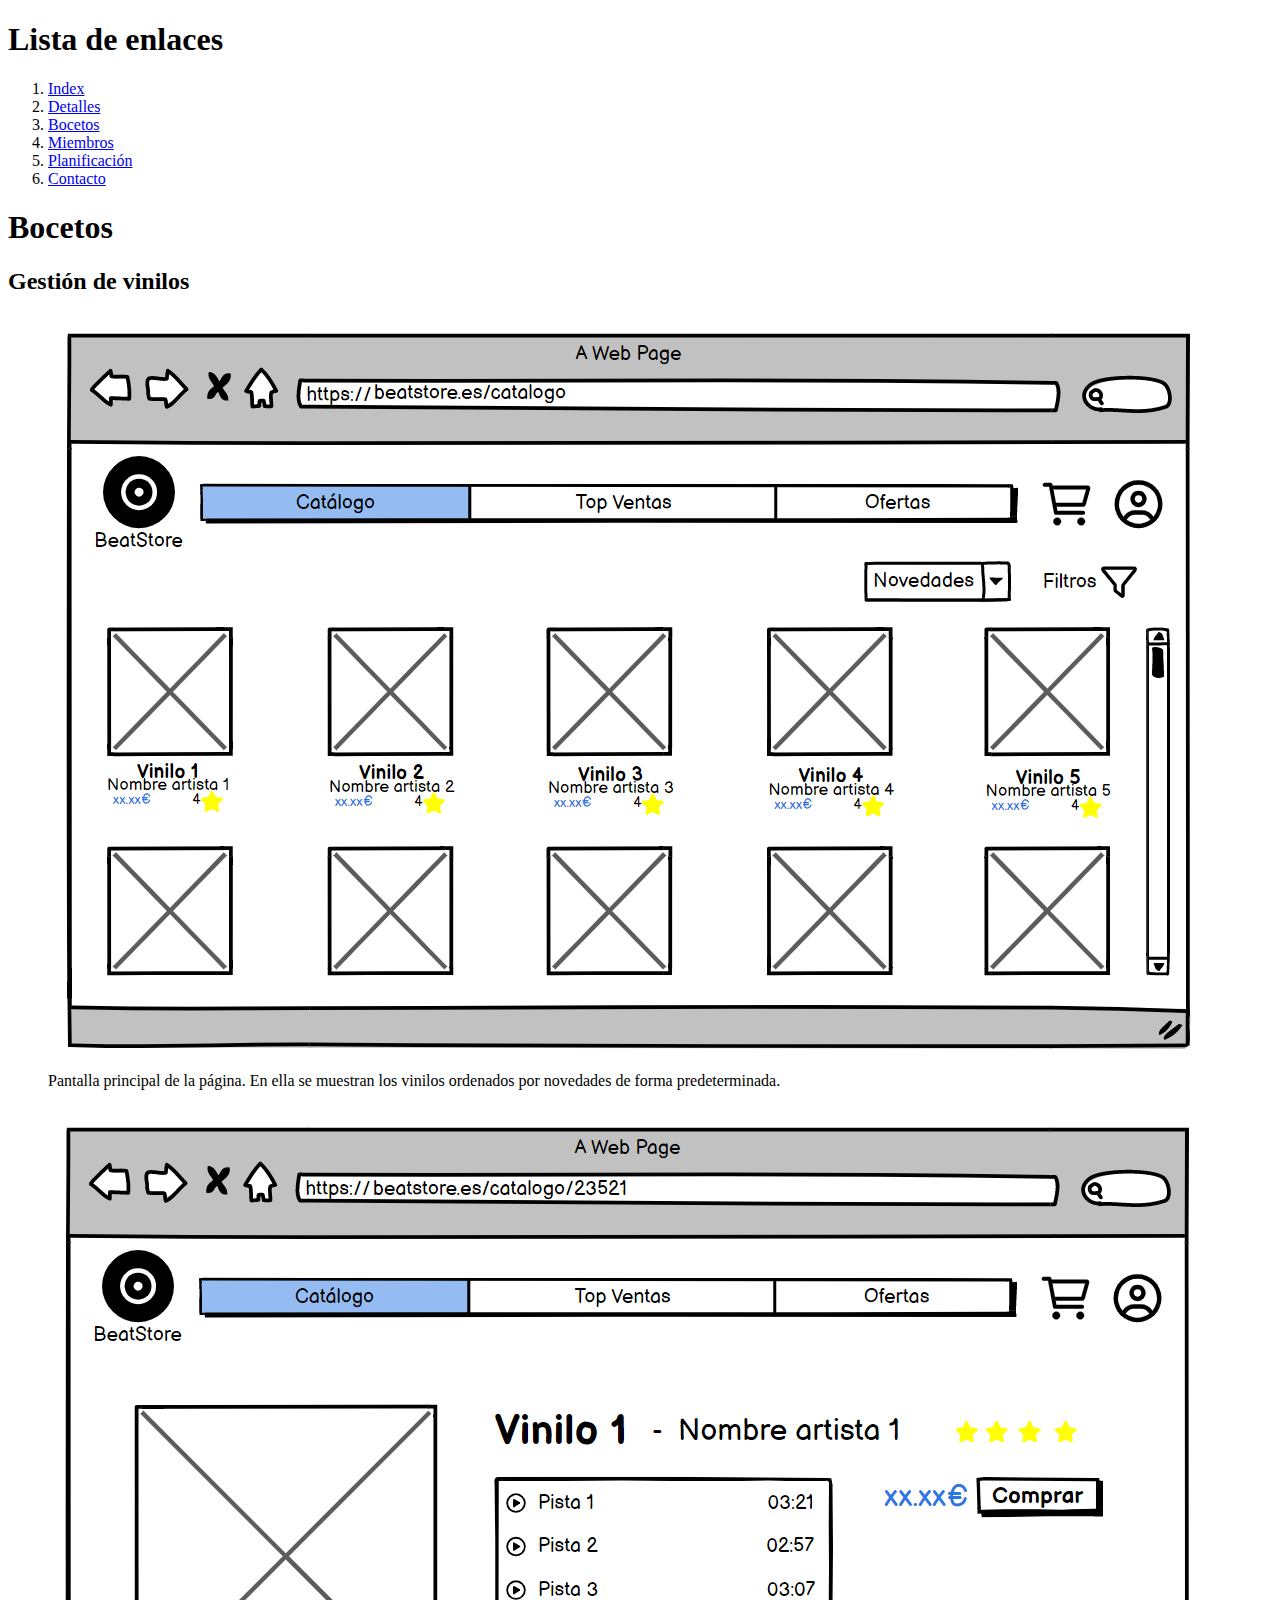
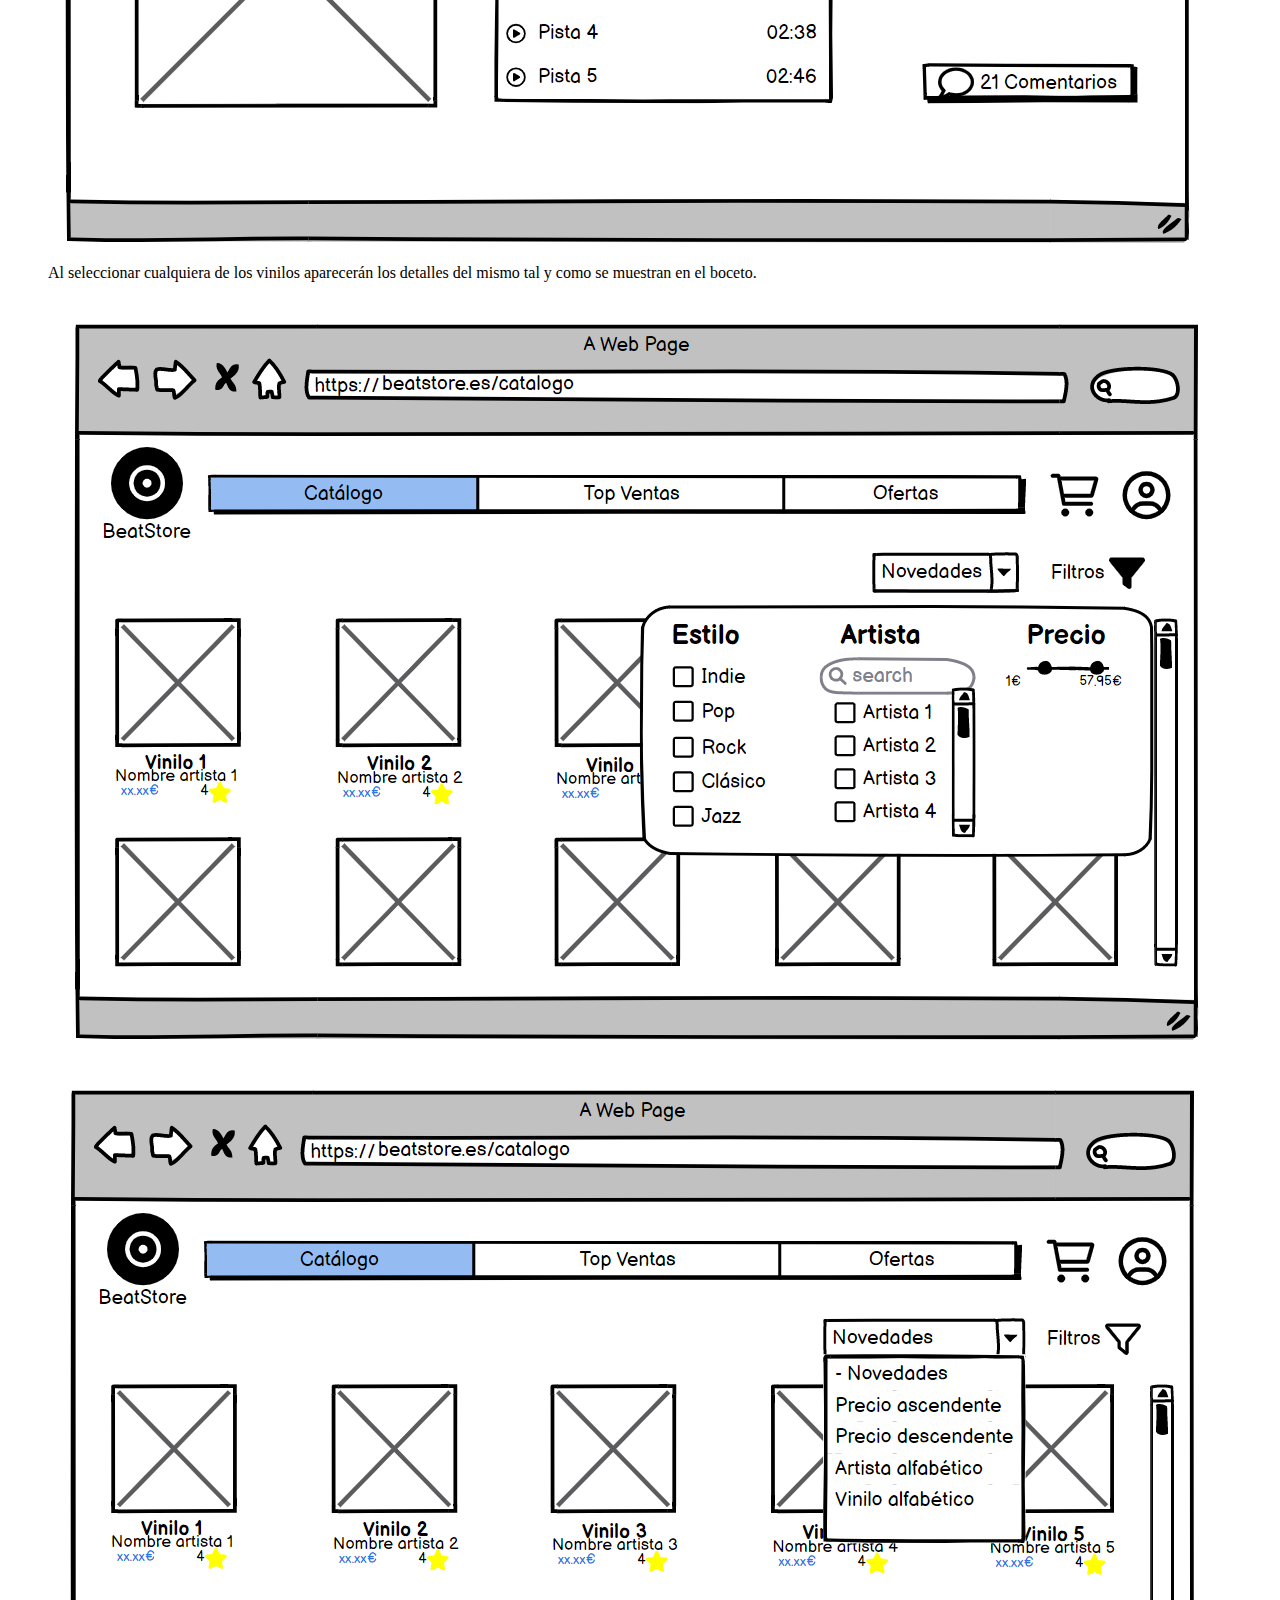
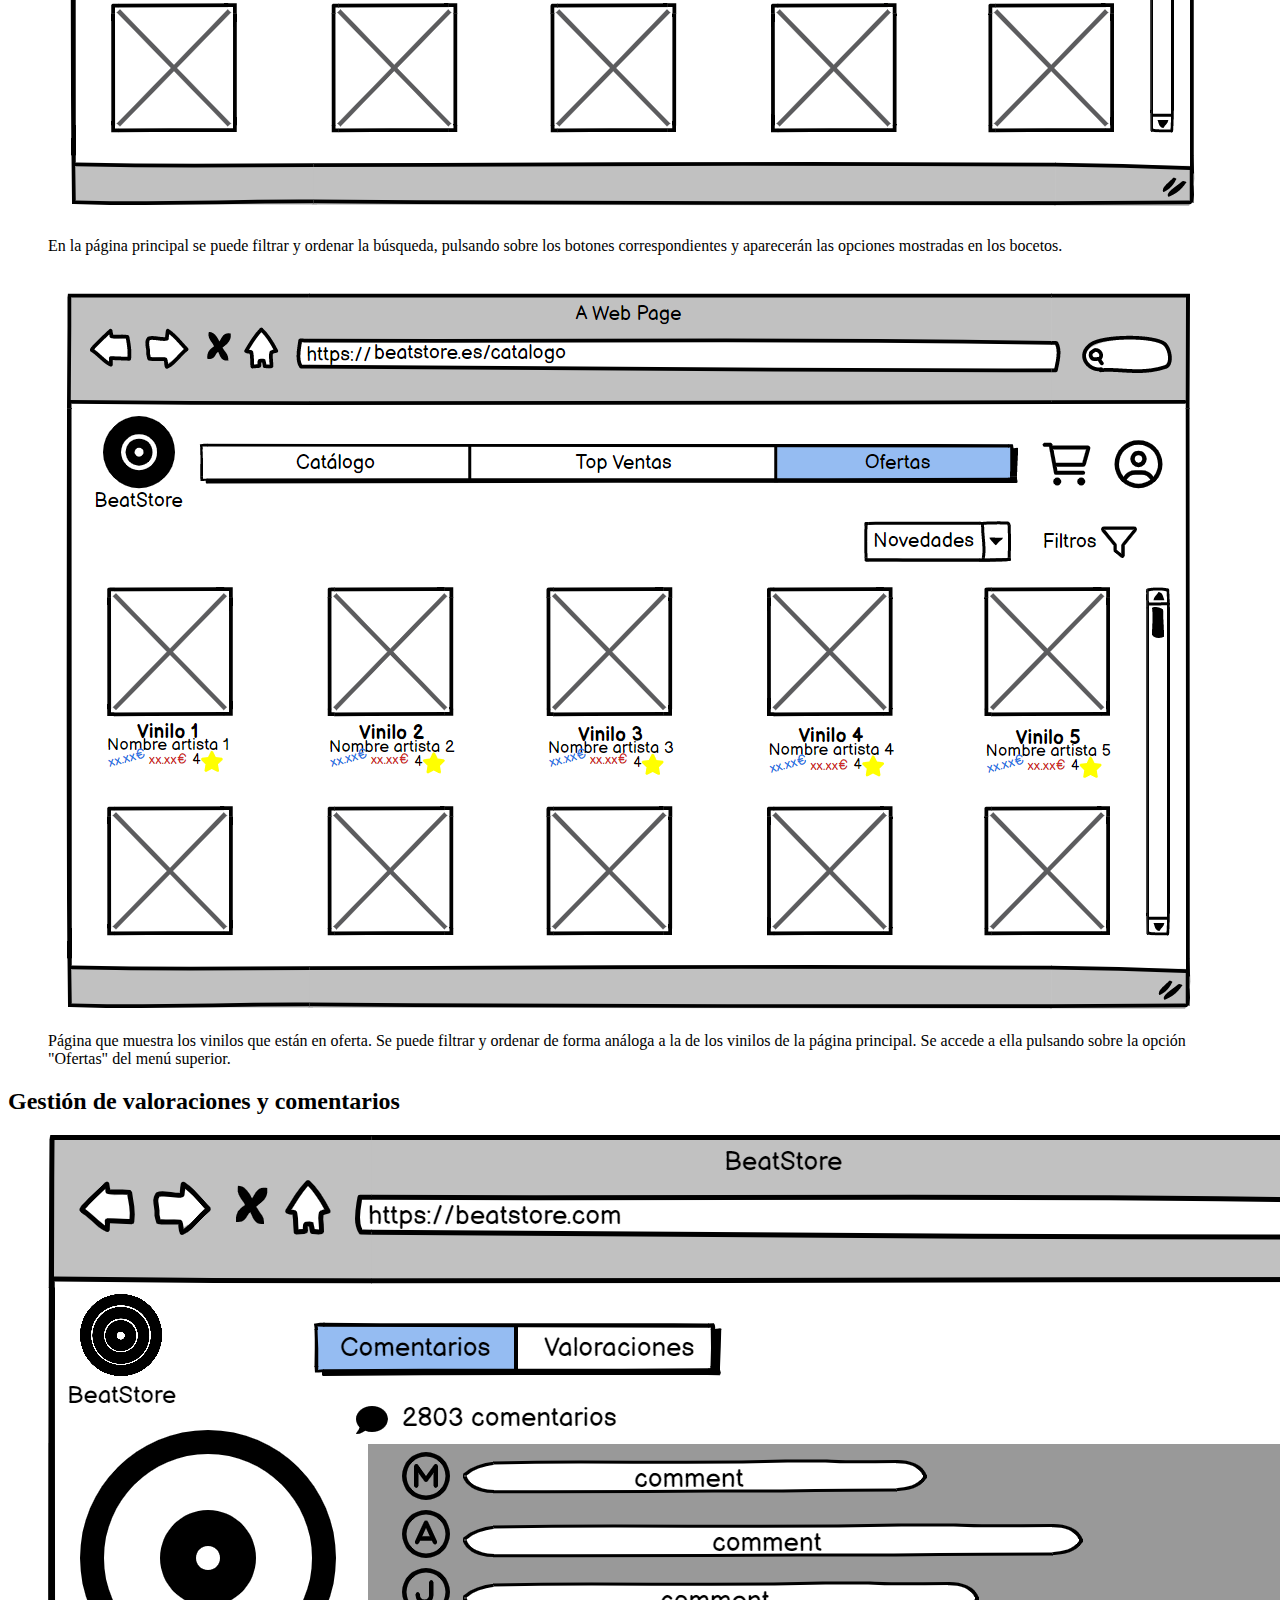
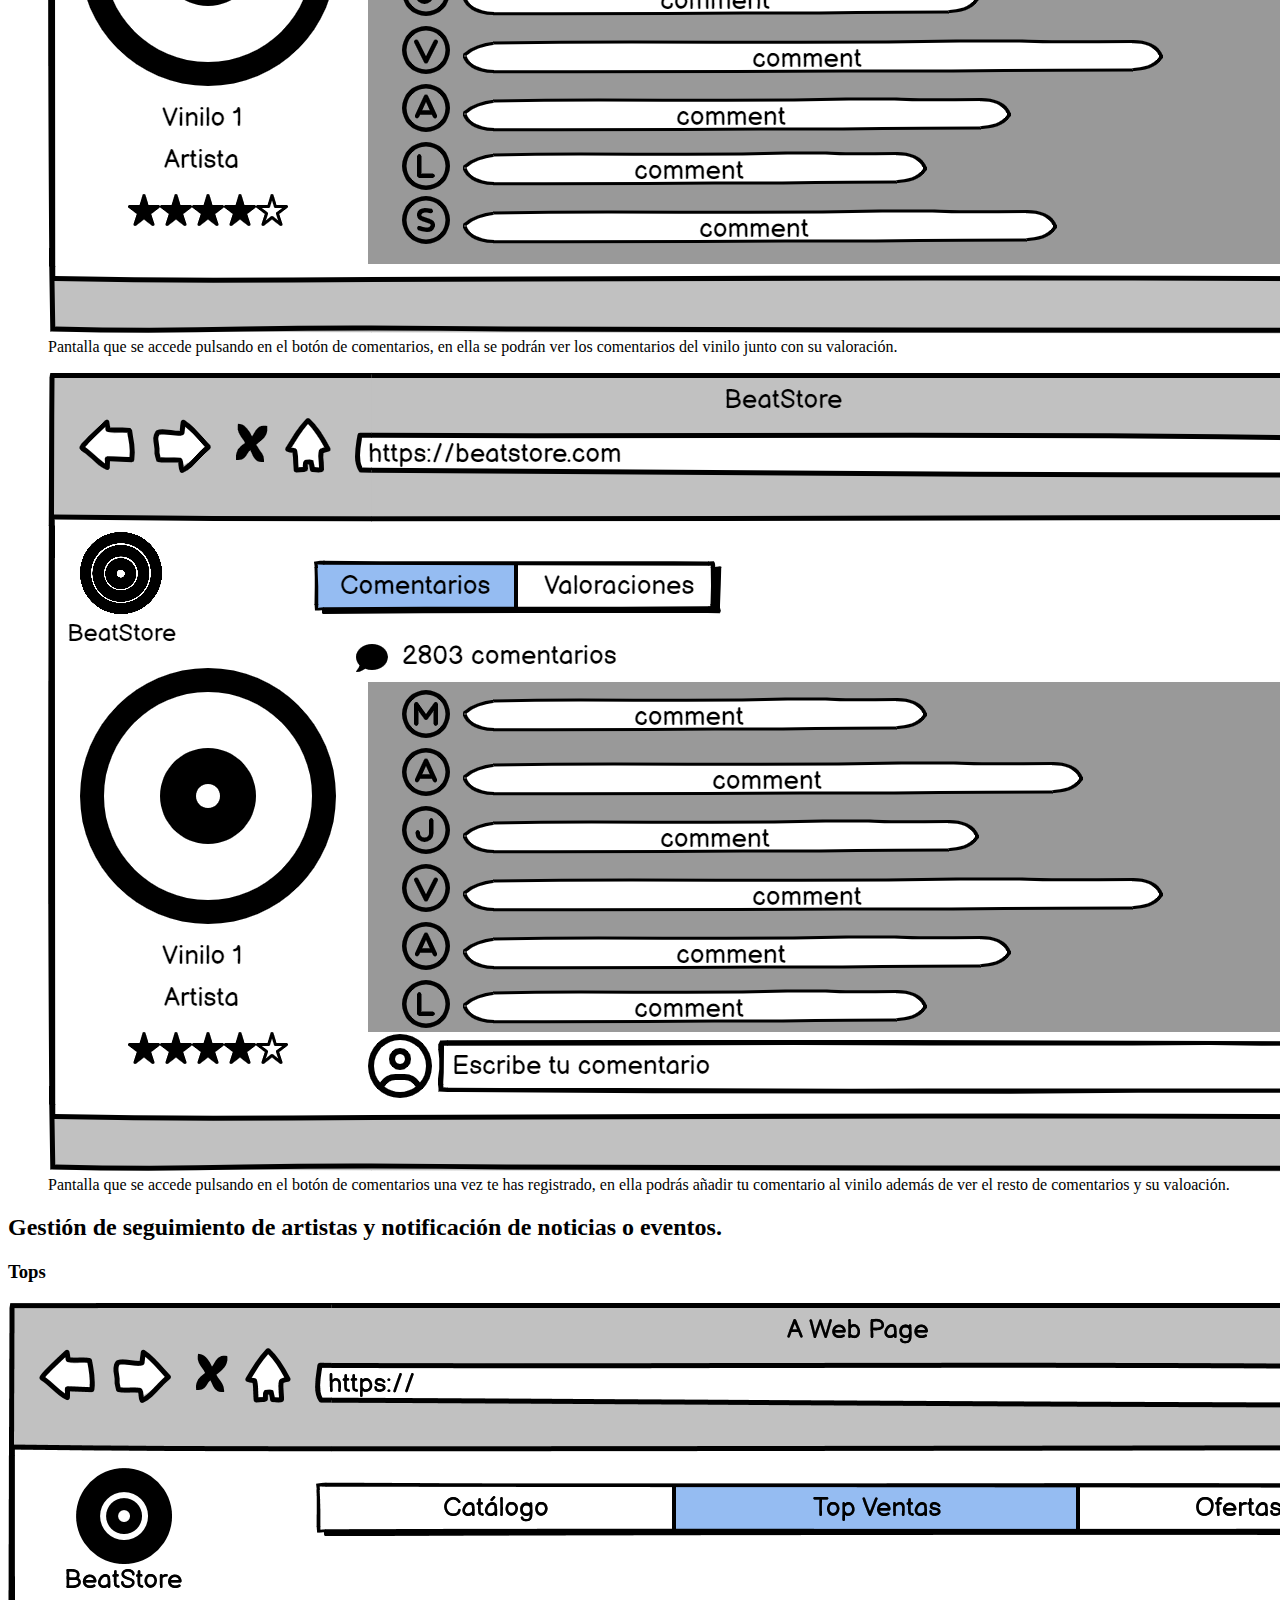
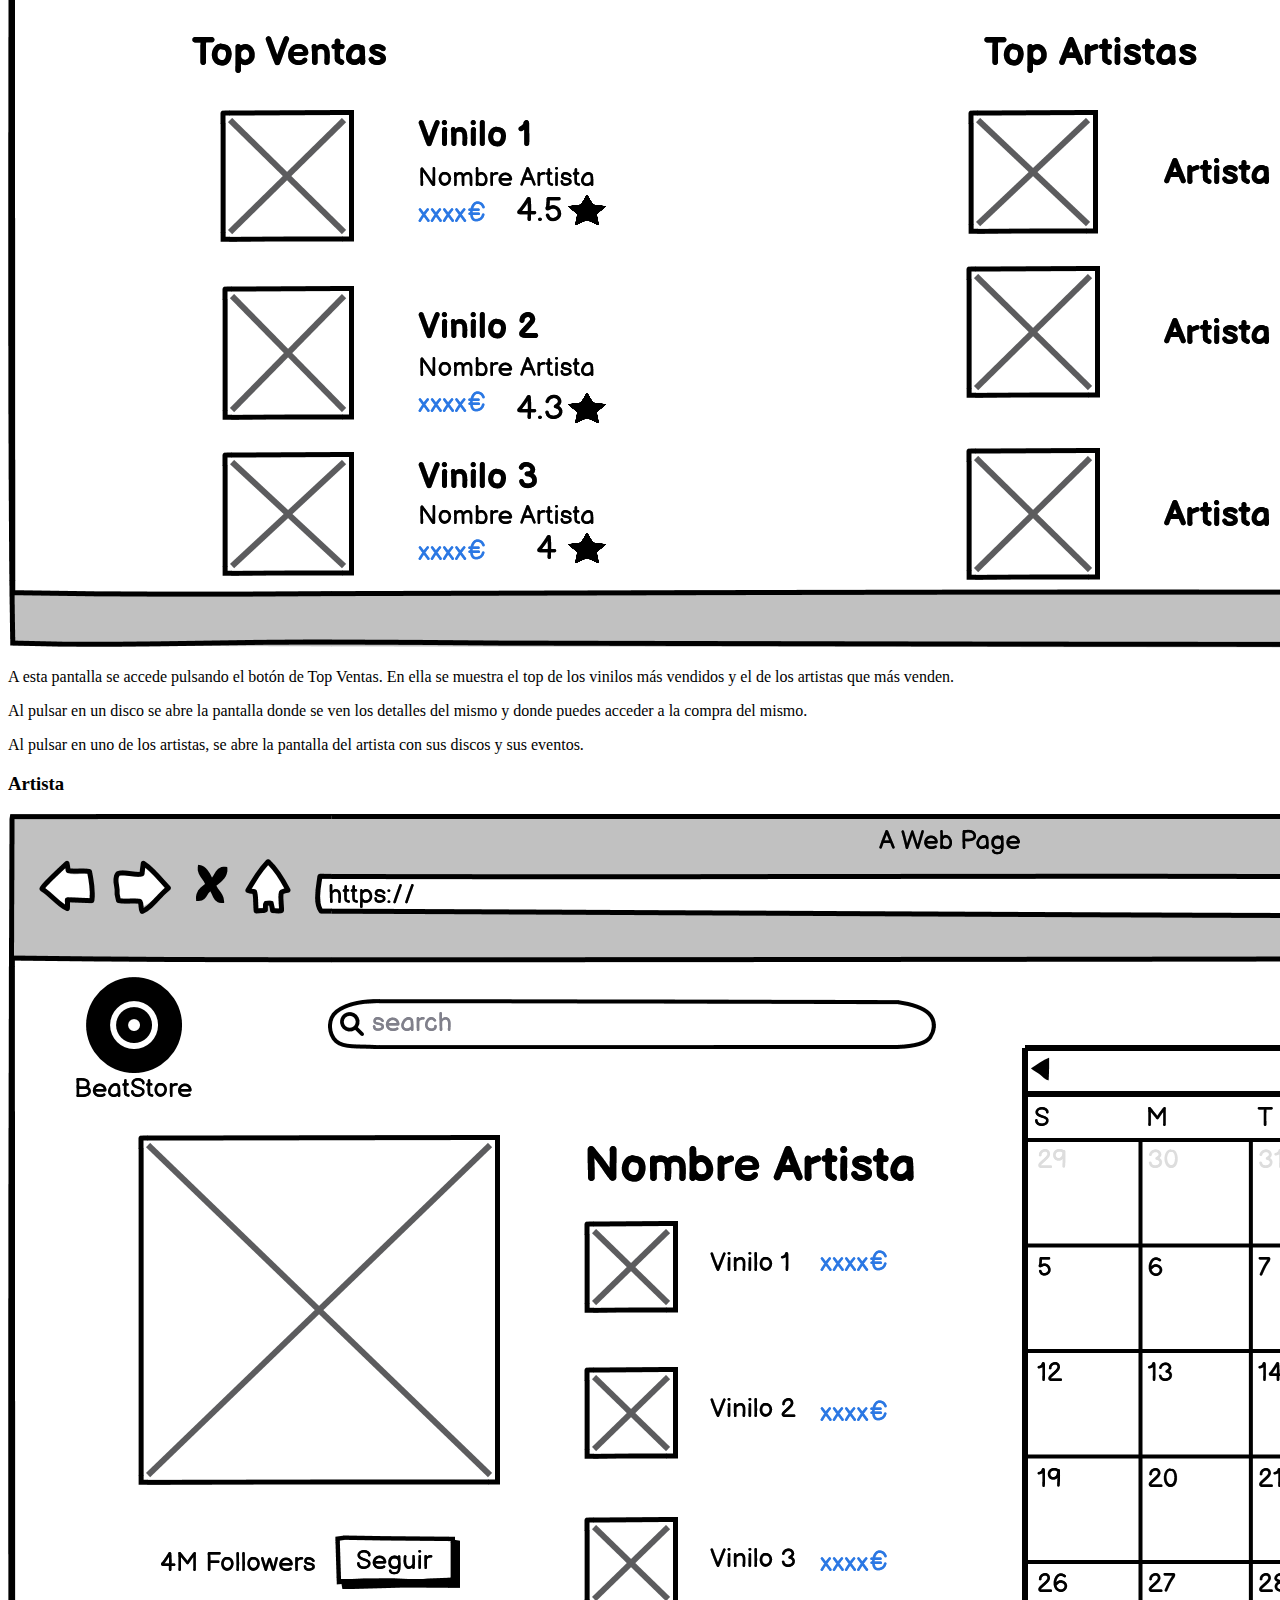
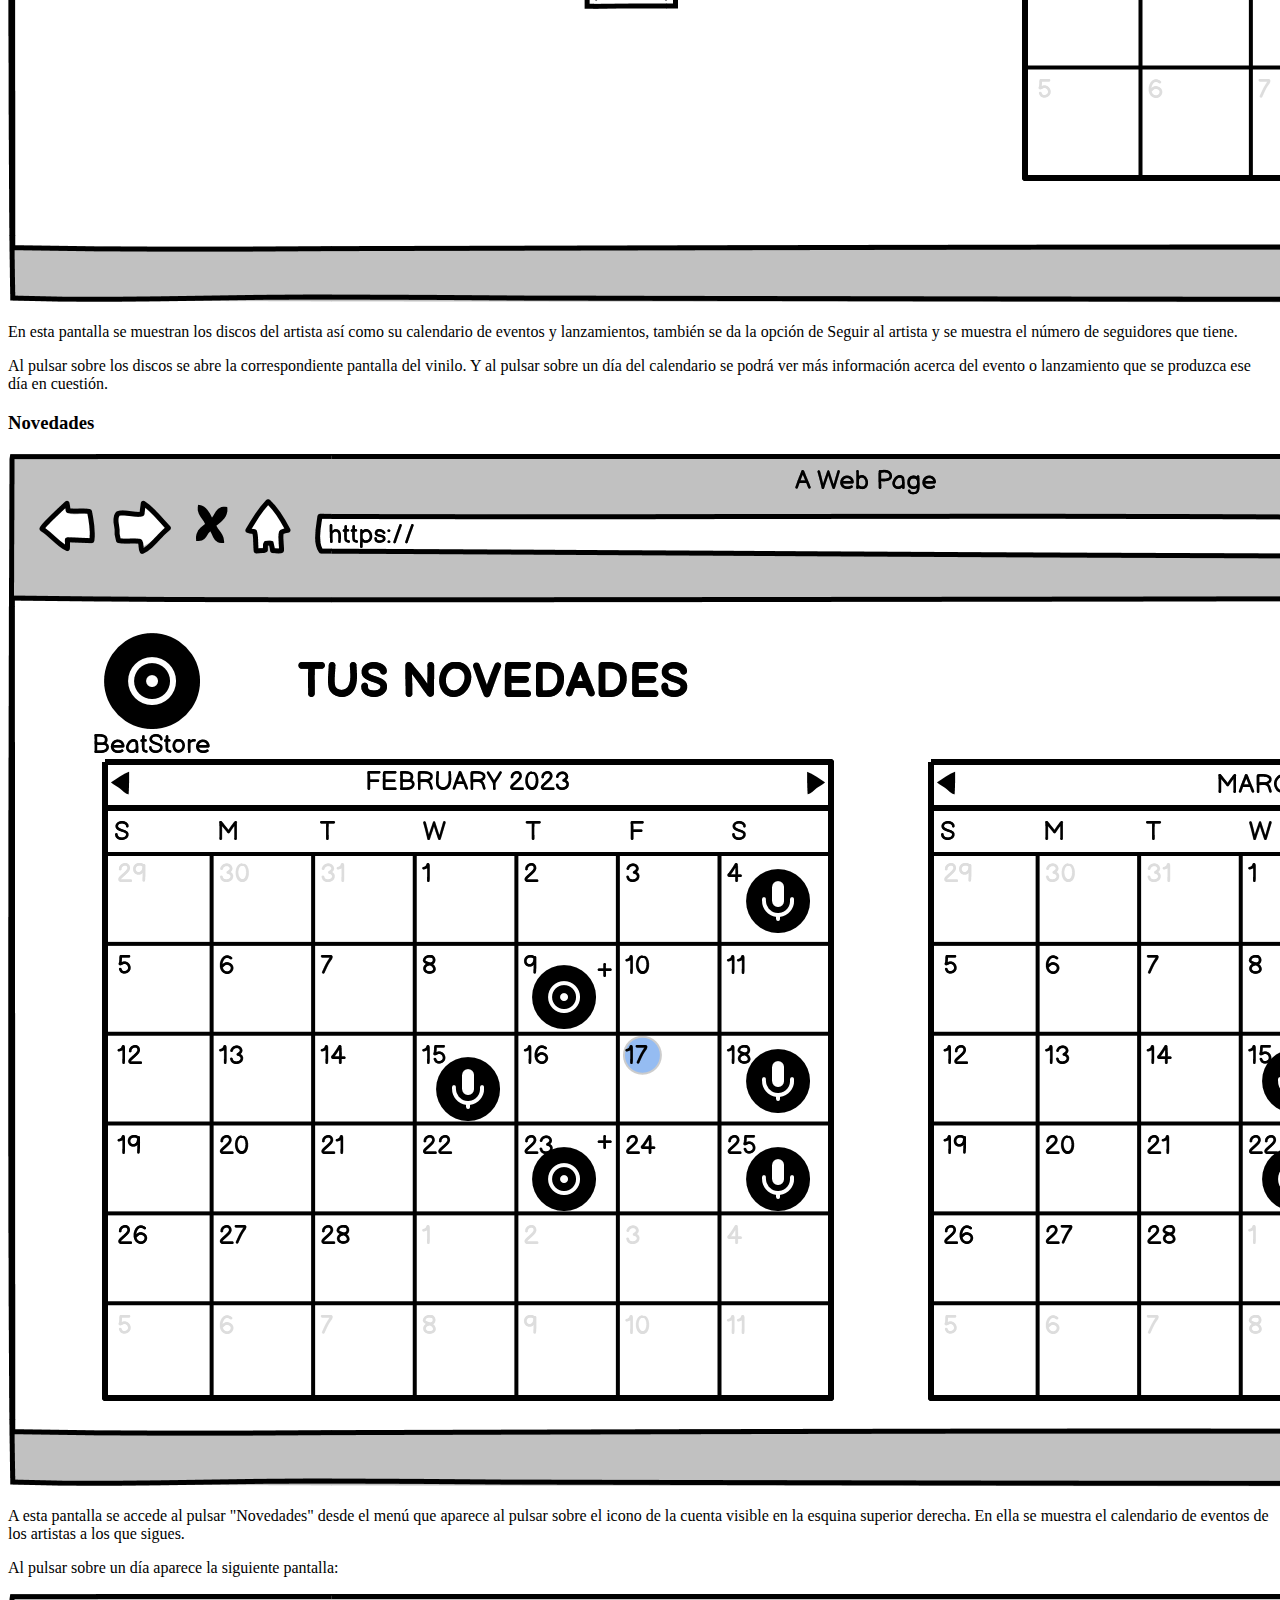
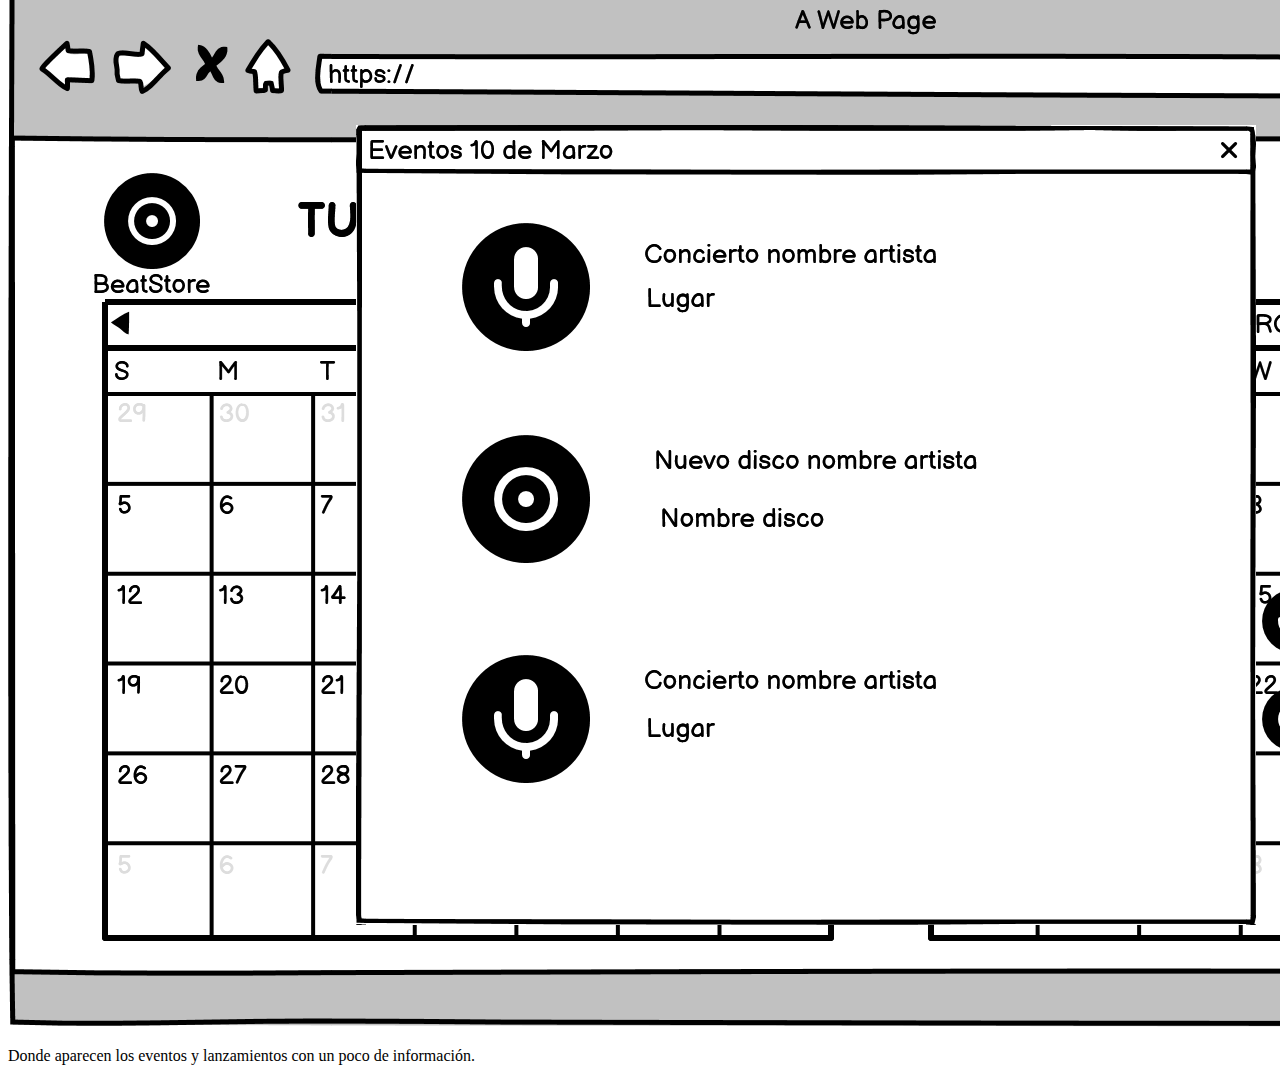
==== commit 250ac8c3: "Gestión de valoraciones y comentarios" ====
--- a/docs/Practica1/bocetos.html
+++ b/docs/Practica1/bocetos.html
@@ -37,6 +37,16 @@
             <figcaption>Página que muestra los vinilos que están en oferta. Se puede filtrar y ordenar de forma análoga a la de los vinilos de la página principal. Se accede a ella pulsando sobre la opción "Ofertas" del menú superior.</figcaption>
         </figure>
 
+        <h2> Gestión de valoraciones y comentarios</h2>
+        <figure>
+            <img src="img/Comentarios.png">
+            <figcaption>Pantalla que se accede pulsando en el botón de comentarios, en ella se podrán ver los comentarios del vinilo junto con su valoración.</figcaption>
+        </figure>
+        <figure>
+            <img src="img/ComentariosRegistrado.png">
+            <figcaption>Pantalla que se accede pulsando en el botón de comentarios una vez te has registrado, en ella podrás añadir tu comentario al vinilo además de ver el resto de comentarios y su valoación.</figcaption>
+        </figure>
+
 
         <h2>Gestión de seguimiento de artistas y notificación de noticias o eventos.</h2>
         <h3>Tops</h3>
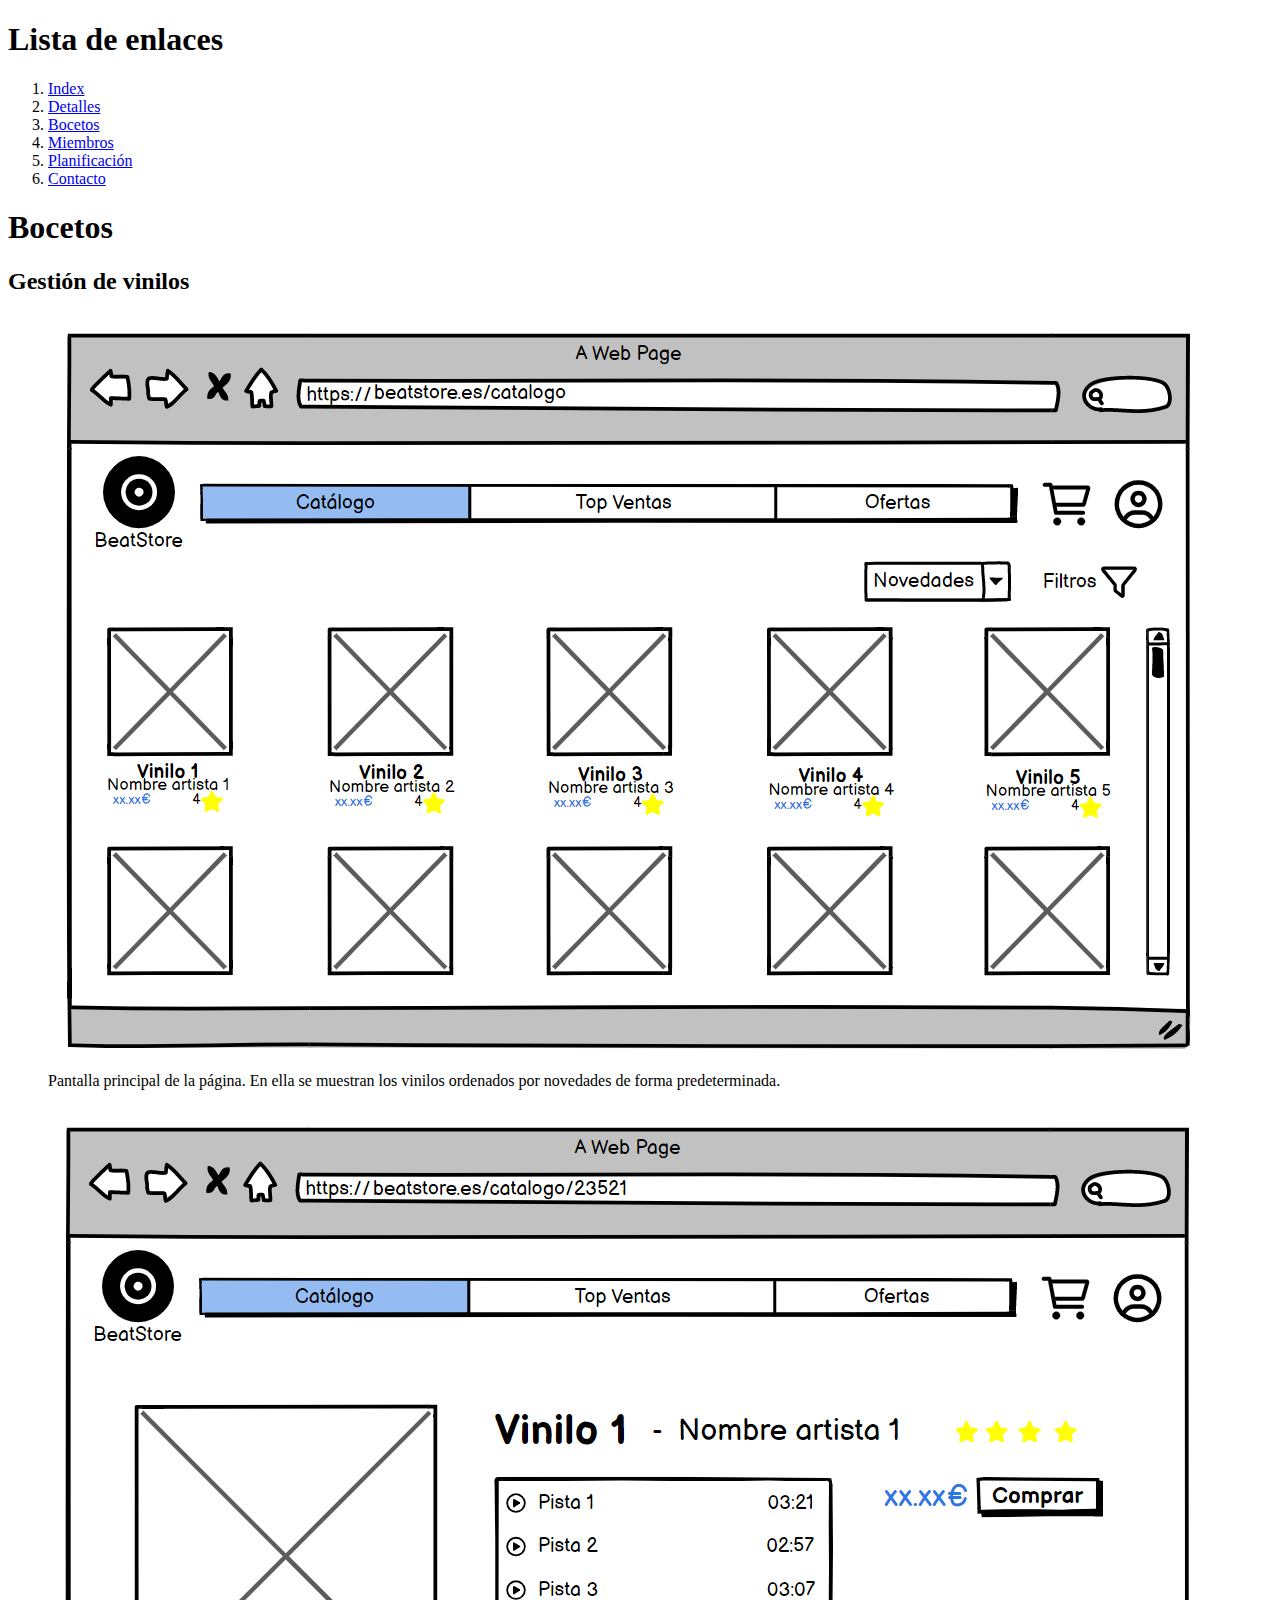
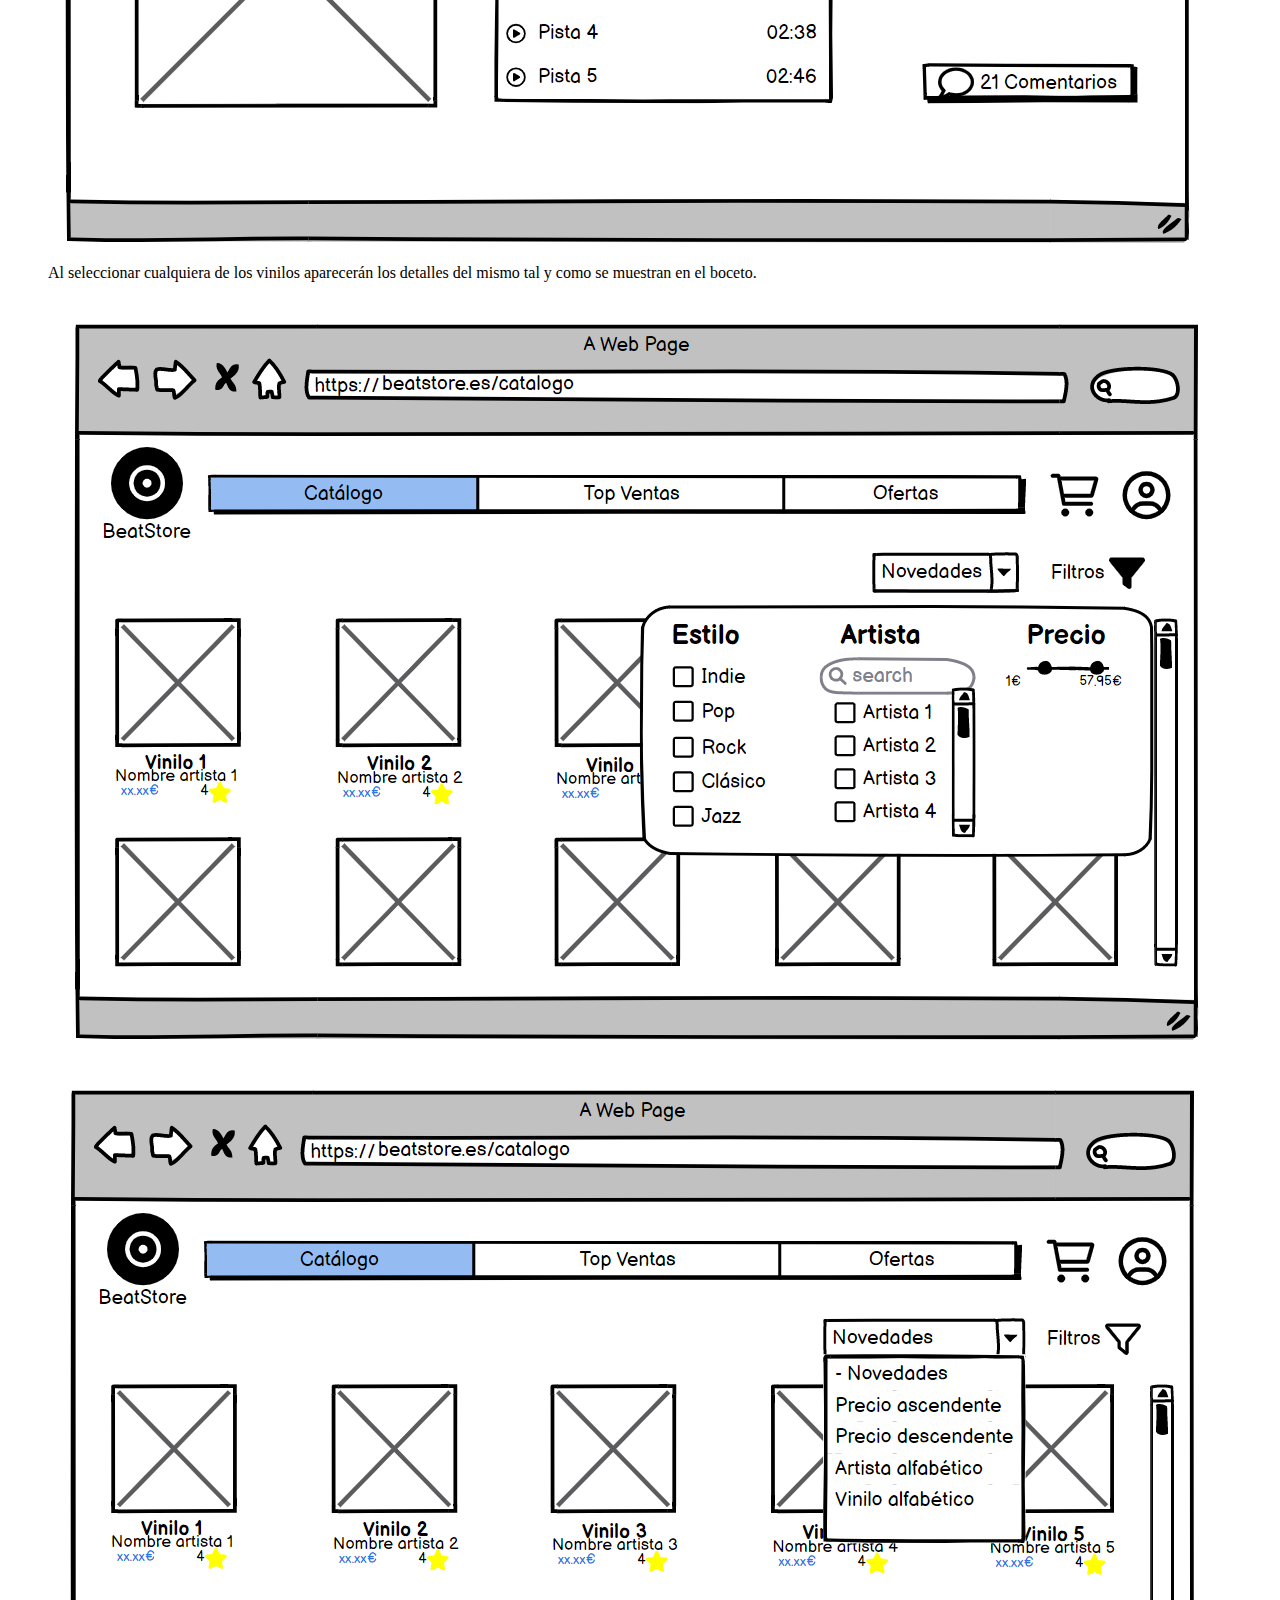
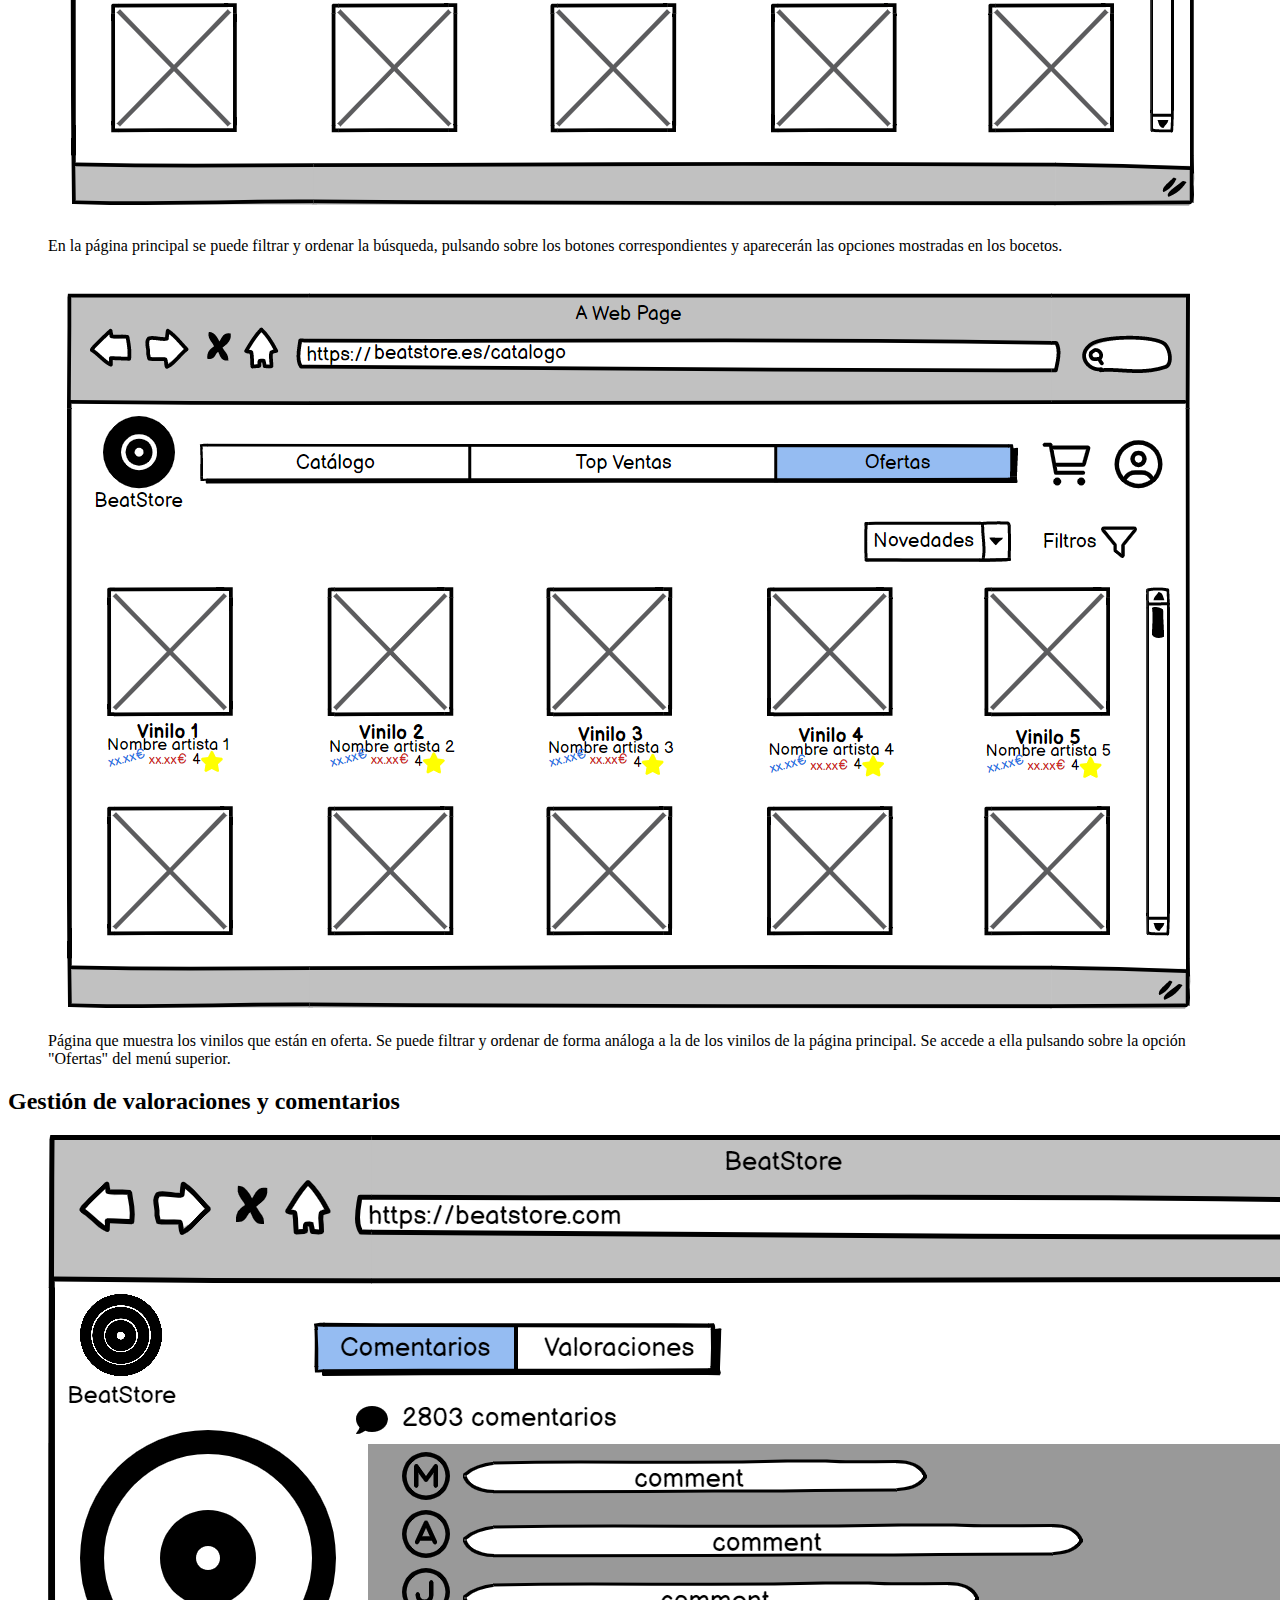
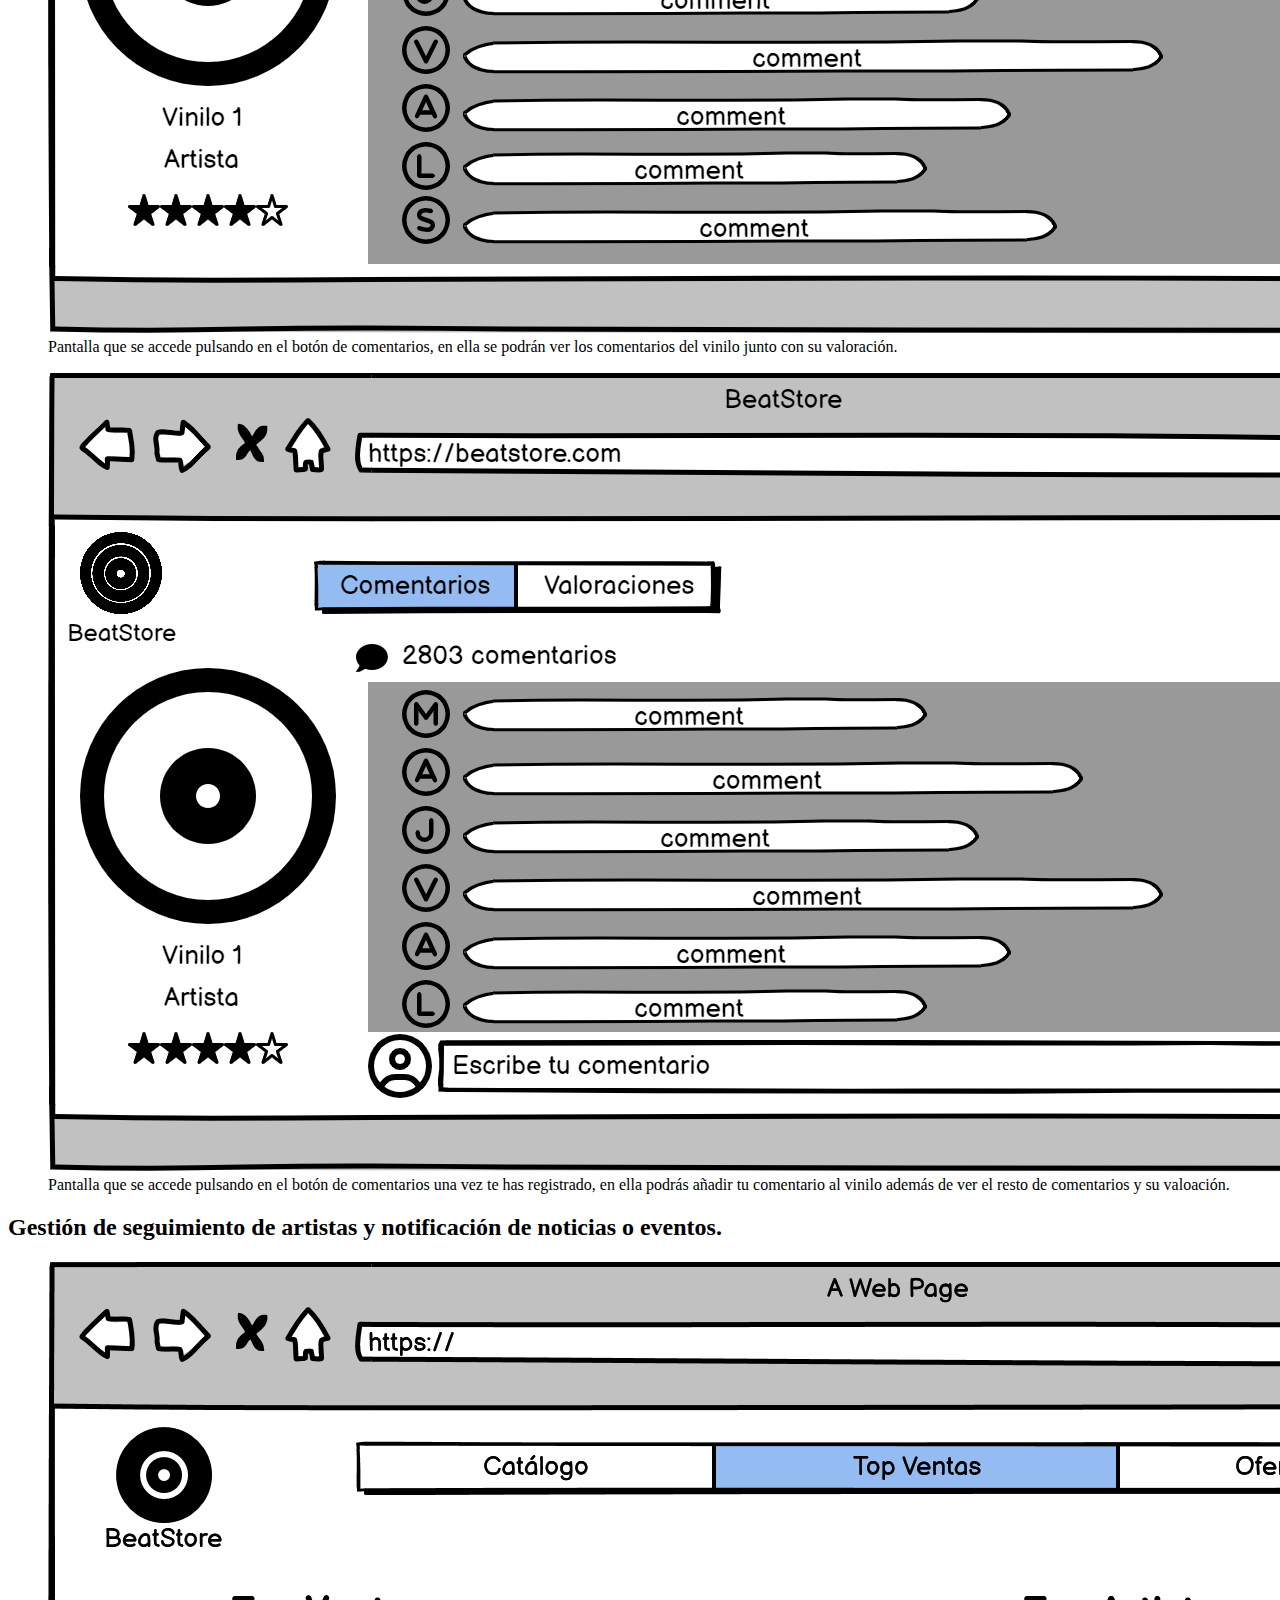
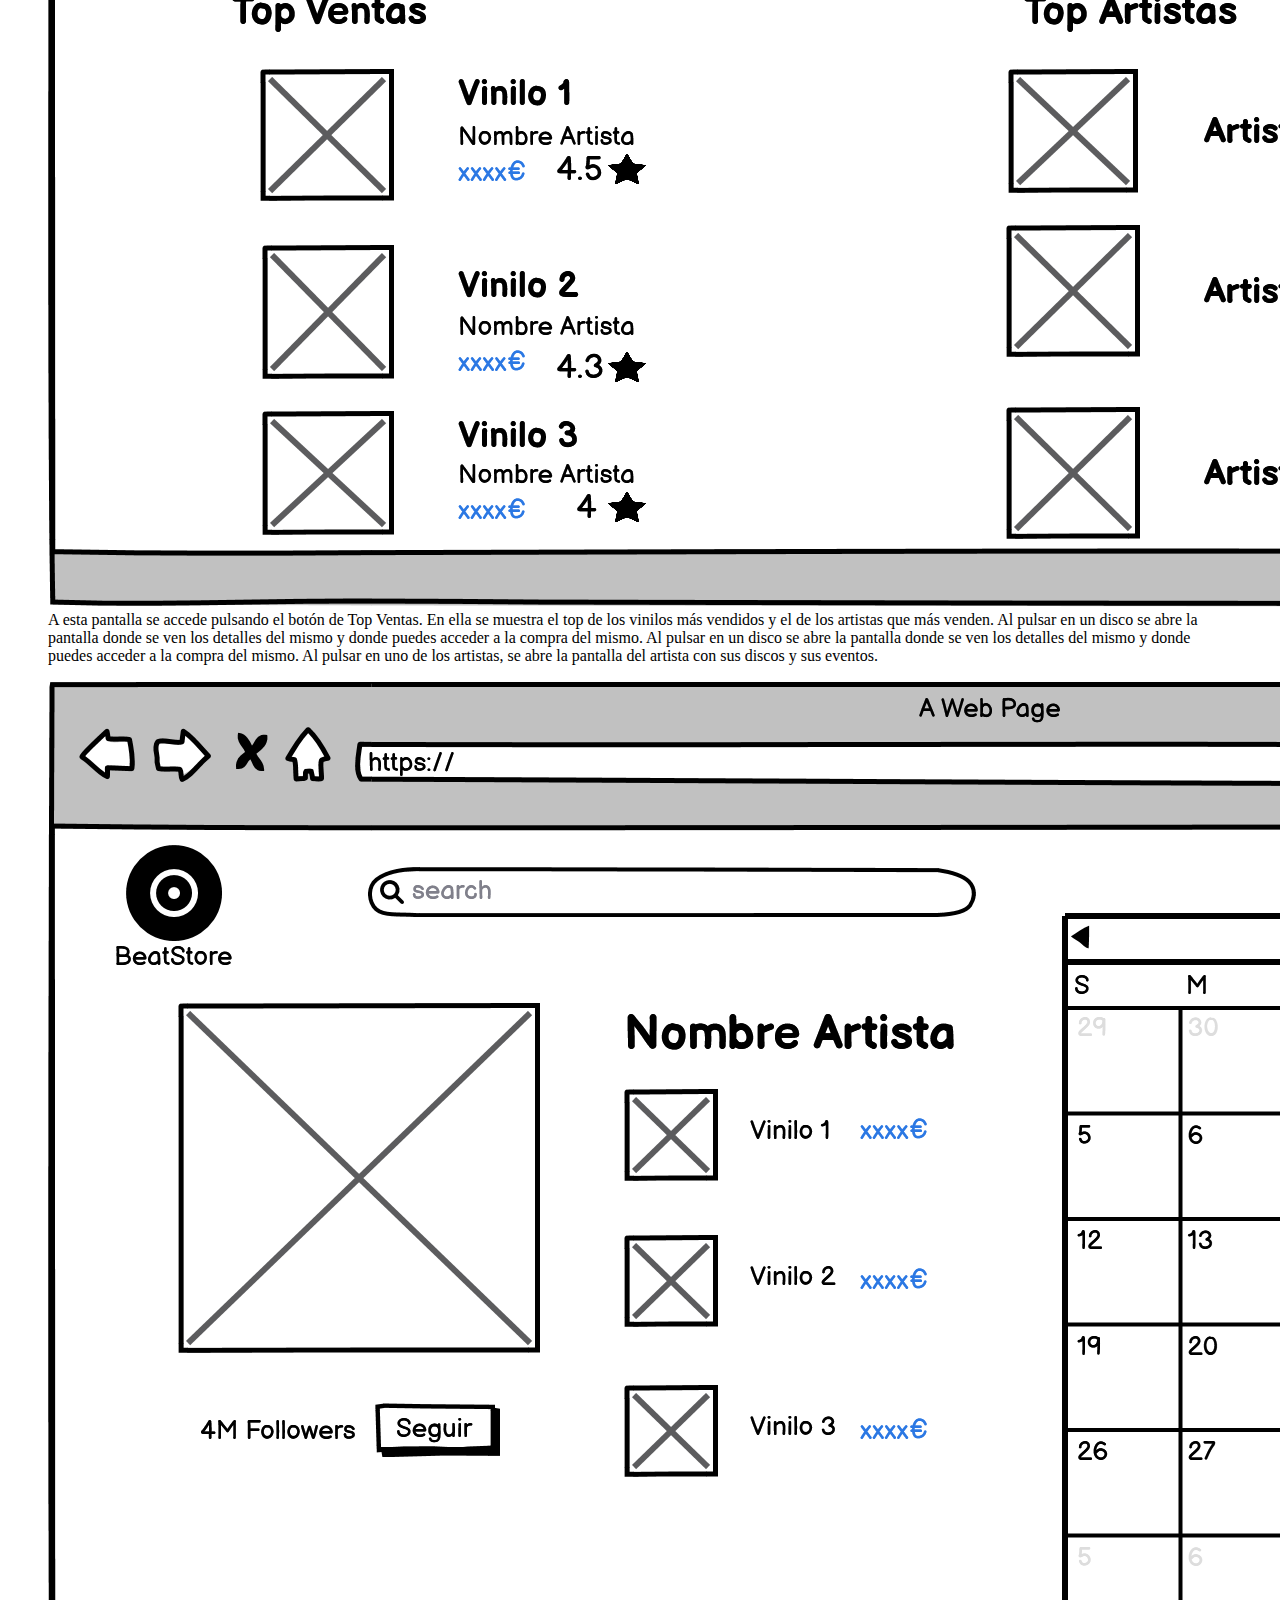
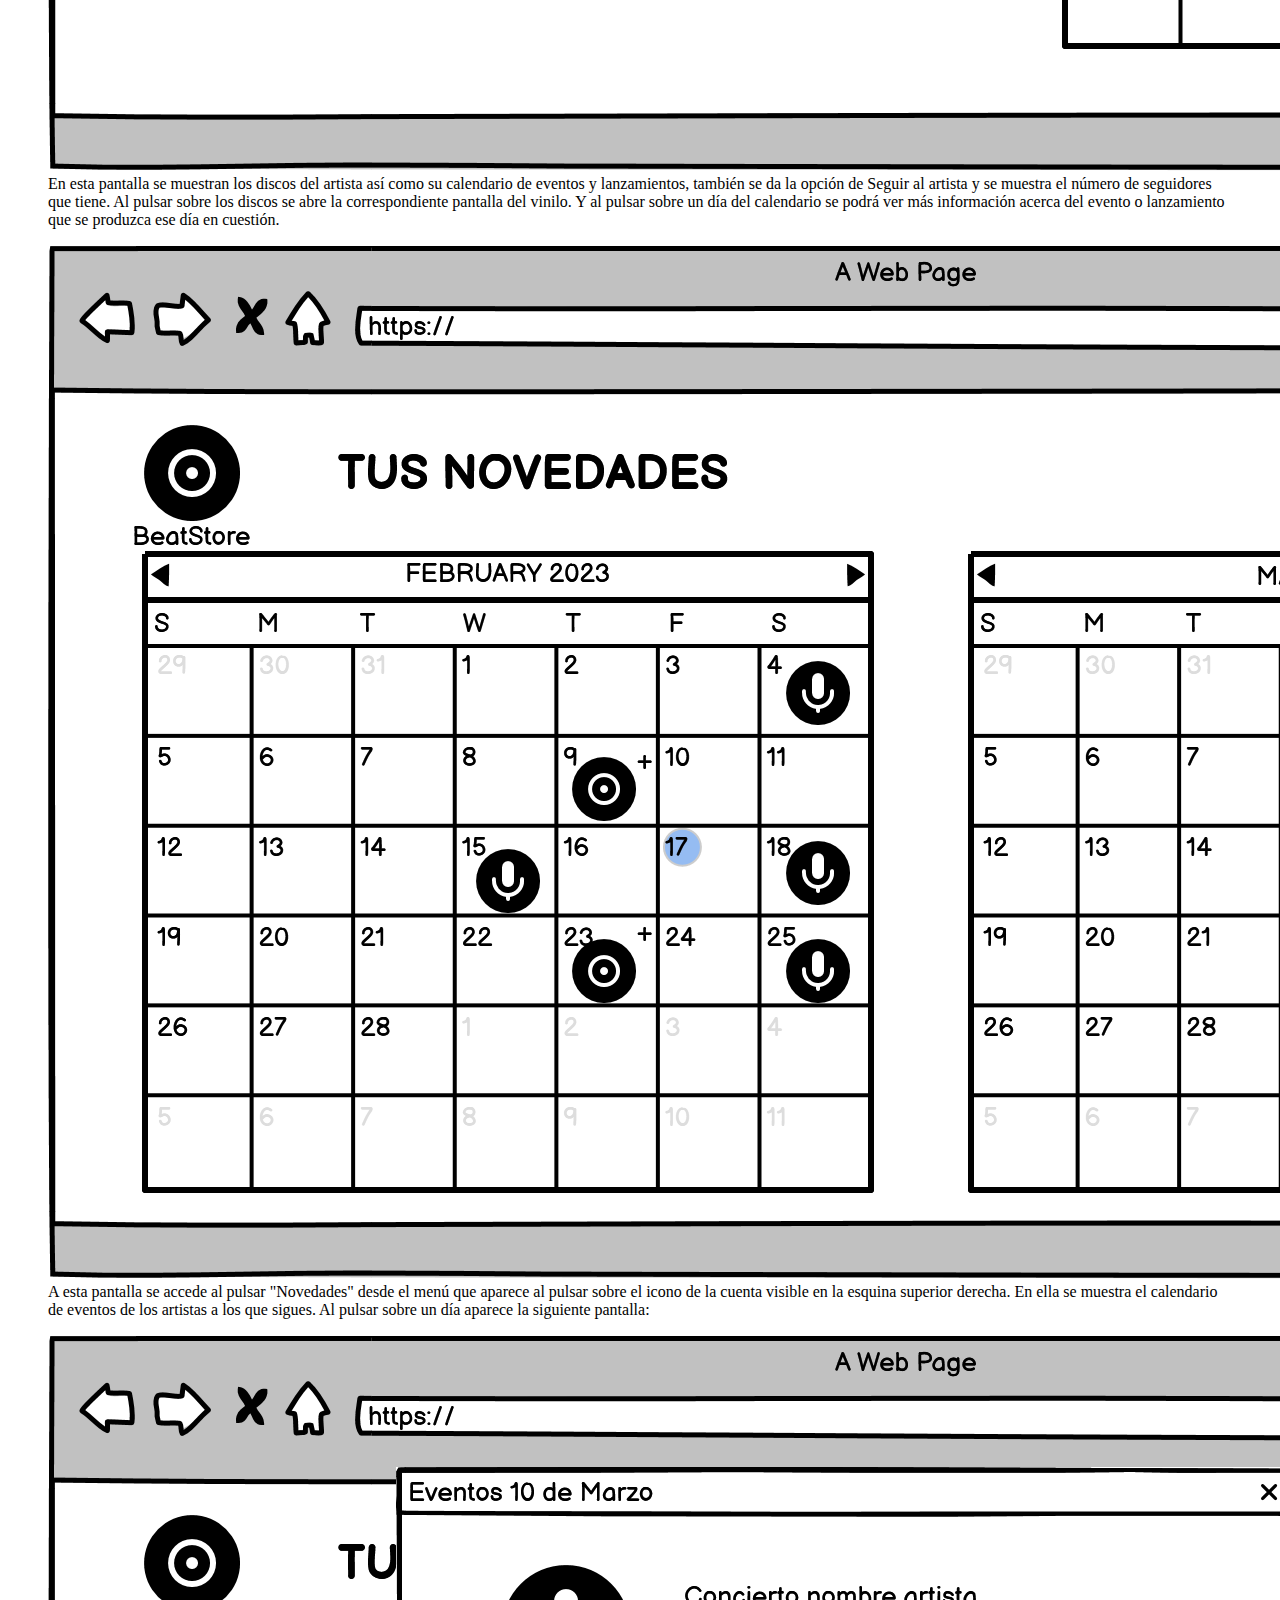
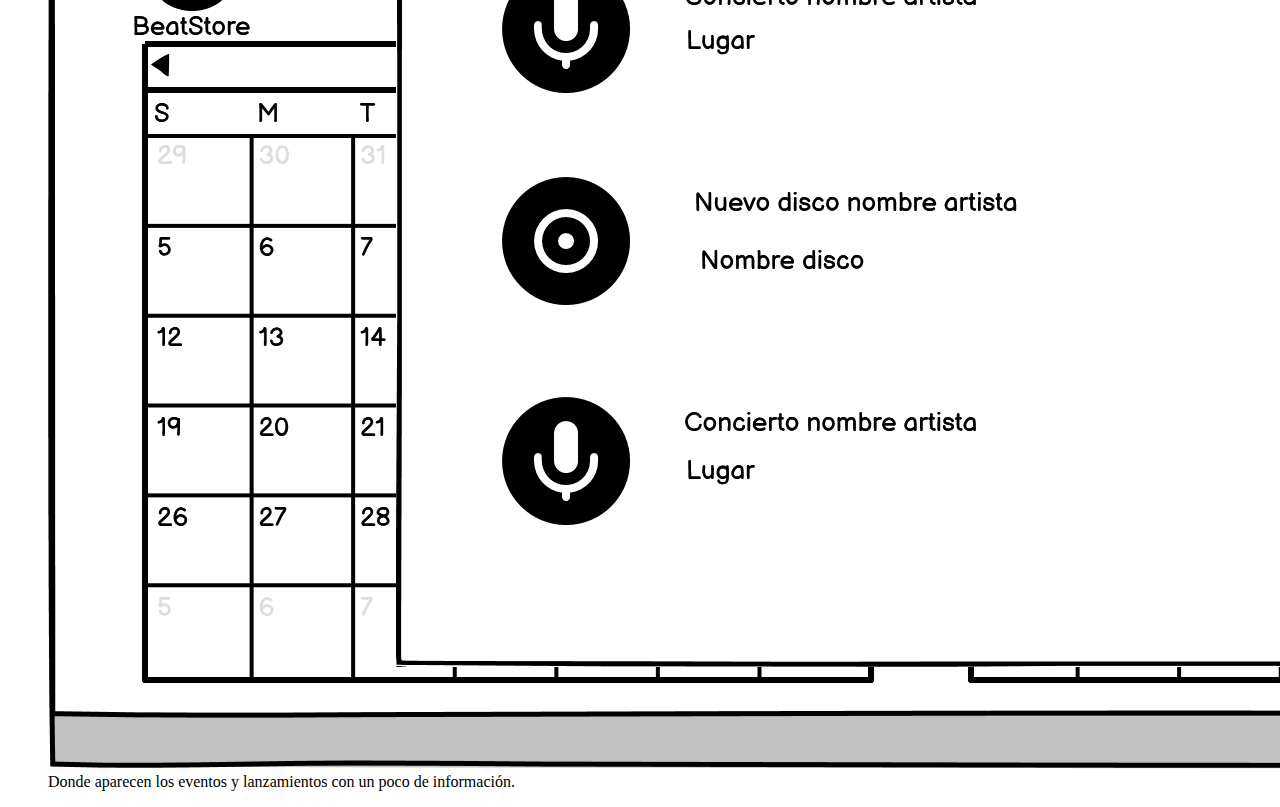
==== commit 4a492bb0: "Validacion W3C" ====
--- a/docs/Practica1/bocetos.html
+++ b/docs/Practica1/bocetos.html
@@ -1,6 +1,6 @@
 <!DOCTYPE html>
 
-<html>
+<html lang="es">
 	<head>
 		<title>Bocetos</title>
         <meta charset="UTF-8">
@@ -28,8 +28,8 @@
             <figcaption>Al seleccionar cualquiera de los vinilos aparecerán los detalles del mismo tal y como se muestran en el boceto.</figcaption>
         </figure>
         <figure>
-            <img src="img/filtro.png">
-            <img src="img/orden.png">
+            <img src="img/filtro.png" alt="filtro">
+            <img src="img/orden.png" alt="orden">
             <figcaption>En la página principal se puede filtrar y ordenar la búsqueda, pulsando sobre los botones correspondientes y aparecerán las opciones mostradas en los bocetos.</figcaption>
         </figure>
         <figure>
@@ -47,39 +47,37 @@
             <figcaption>Pantalla que se accede pulsando en el botón de comentarios una vez te has registrado, en ella podrás añadir tu comentario al vinilo además de ver el resto de comentarios y su valoación.</figcaption>
         </figure>
 
+        <h2>Gestión de seguimiento de artistas y notificación de noticias o eventos.</h2>
 
-        <h2>Gestión de seguimiento de artistas y notificación de noticias o eventos.</h2>
-        <h3>Tops</h3>
-        <img src="img/Tops.png">
-        <p>
-            A esta pantalla se accede pulsando el botón de Top Ventas. En ella se muestra el top de los vinilos más vendidos y el de los artistas
-            que más venden.
-        </p>
-        <p>
-            Al pulsar en un disco se abre la pantalla donde se ven los detalles del mismo y donde puedes acceder a la compra del
-            mismo.
-        </p>
-        <p>
-         Al pulsar en uno de los artistas, se abre la pantalla del artista con sus discos y sus eventos.
-        </p>
-        <h3>Artista</h3>
-        <img src="img/SeguirArtista.png">
-        <p>
-            En esta pantalla se muestran los discos del artista así como su calendario de eventos y lanzamientos, también se da la opción de Seguir
-            al artista y se muestra el número de seguidores que tiene.
-        </p>
-        <p>
-            Al pulsar sobre los discos se abre la correspondiente pantalla del vinilo. Y al pulsar sobre un día del calendario se podrá ver más
-            información acerca del evento o lanzamiento que se produzca ese día en cuestión.
-        </p>
-        <h3>Novedades</h3>
-        <img src="img/Novedades.png">
-        <p>
-            A esta pantalla se accede al pulsar "Novedades" desde el menú que aparece al pulsar sobre el icono de la cuenta visible en la esquina 
-            superior derecha. En ella se muestra el calendario de eventos de los artistas a los que sigues.
-        </p>
-        <p>Al pulsar sobre un día aparece la siguiente pantalla:</p>
-        <img src="img/NovedadesDia.png">
-        <p>Donde aparecen los eventos y lanzamientos con un poco de información.</p>
+        <figure>
+            <img src="img/Tops.png">
+            <figcaption>
+                A esta pantalla se accede pulsando el botón de Top Ventas. En ella se muestra el top de los vinilos más vendidos y el de los artistas que más venden. Al pulsar en un disco se abre la pantalla 
+                donde se ven los detalles del mismo y donde puedes acceder a la compra del mismo. Al pulsar en un disco se abre la pantalla donde se ven los detalles del mismo y donde puedes acceder a la compra del
+                mismo. Al pulsar en uno de los artistas, se abre la pantalla del artista con sus discos y sus eventos.
+            </figcaption>
+        </figure>
+        
+        <figure>
+            <img src="img/SeguirArtista.png">
+            <figcaption>
+                En esta pantalla se muestran los discos del artista así como su calendario de eventos y lanzamientos, también se da la opción de Seguir
+                al artista y se muestra el número de seguidores que tiene. Al pulsar sobre los discos se abre la correspondiente pantalla del vinilo. Y al pulsar sobre un día del calendario se podrá ver más
+                información acerca del evento o lanzamiento que se produzca ese día en cuestión.
+            </figcaption>
+        </figure>
+        
+        <figure>
+            <img src="img/Novedades.png">
+            <figcaption>
+                A esta pantalla se accede al pulsar "Novedades" desde el menú que aparece al pulsar sobre el icono de la cuenta visible en la esquina 
+                superior derecha. En ella se muestra el calendario de eventos de los artistas a los que sigues. Al pulsar sobre un día aparece la siguiente pantalla:
+            </figcaption>
+        </figure>
+        
+        <figure>
+            <img src="img/NovedadesDia.png">
+            <figcaption>Donde aparecen los eventos y lanzamientos con un poco de información.</figcaption>
+        </figure>
 	</body>
 </html>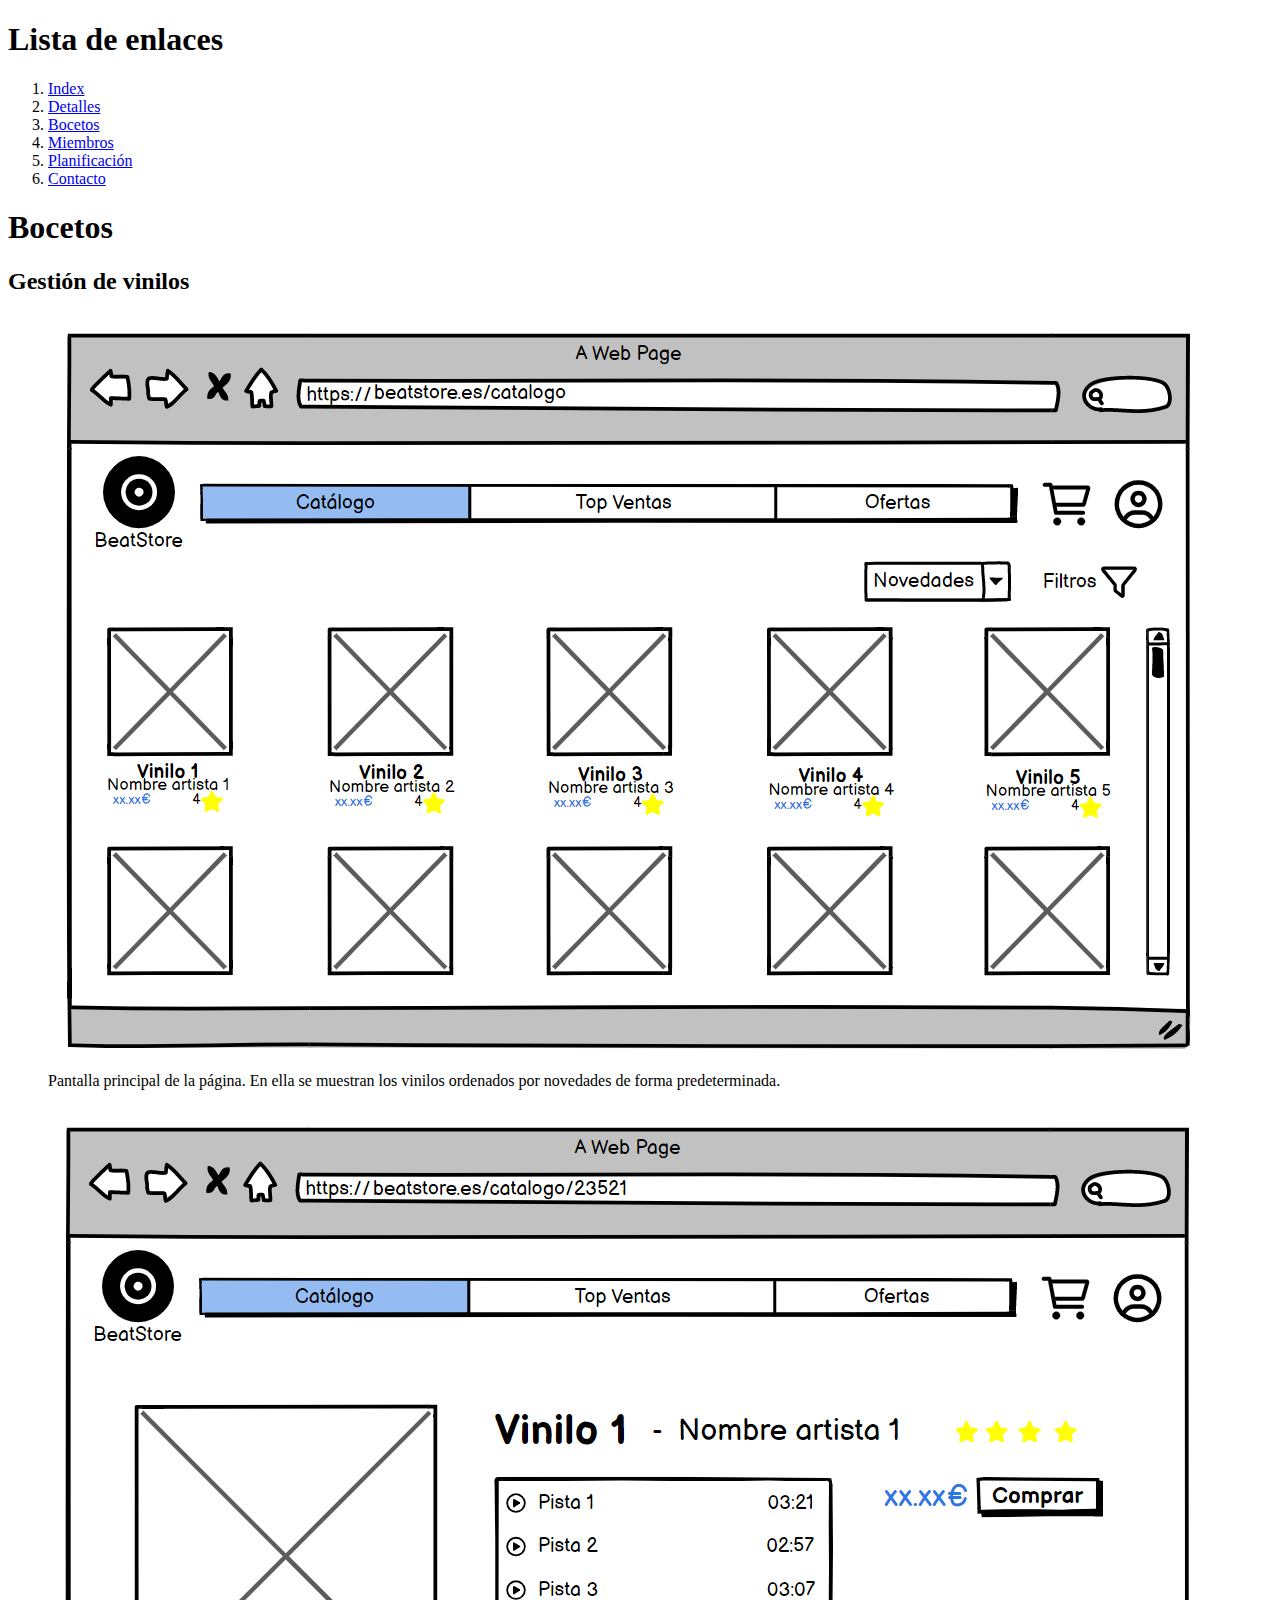
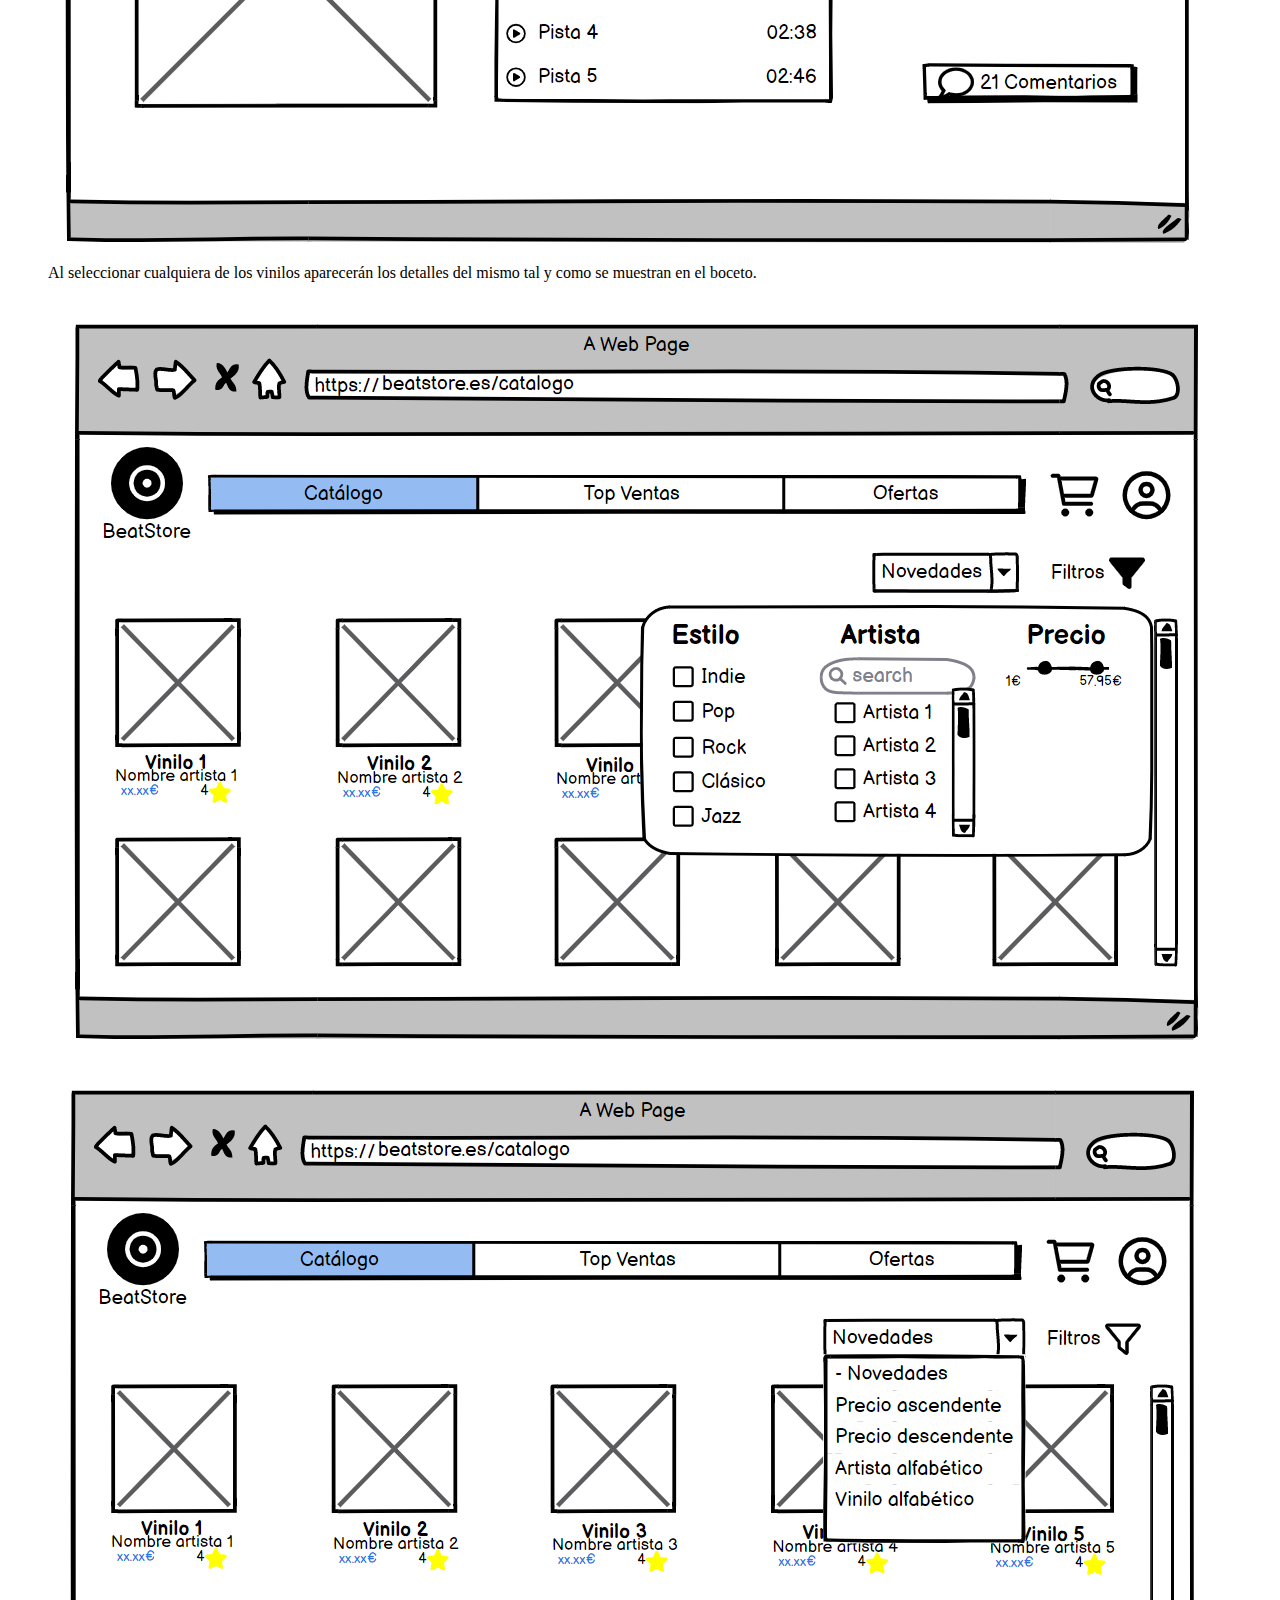
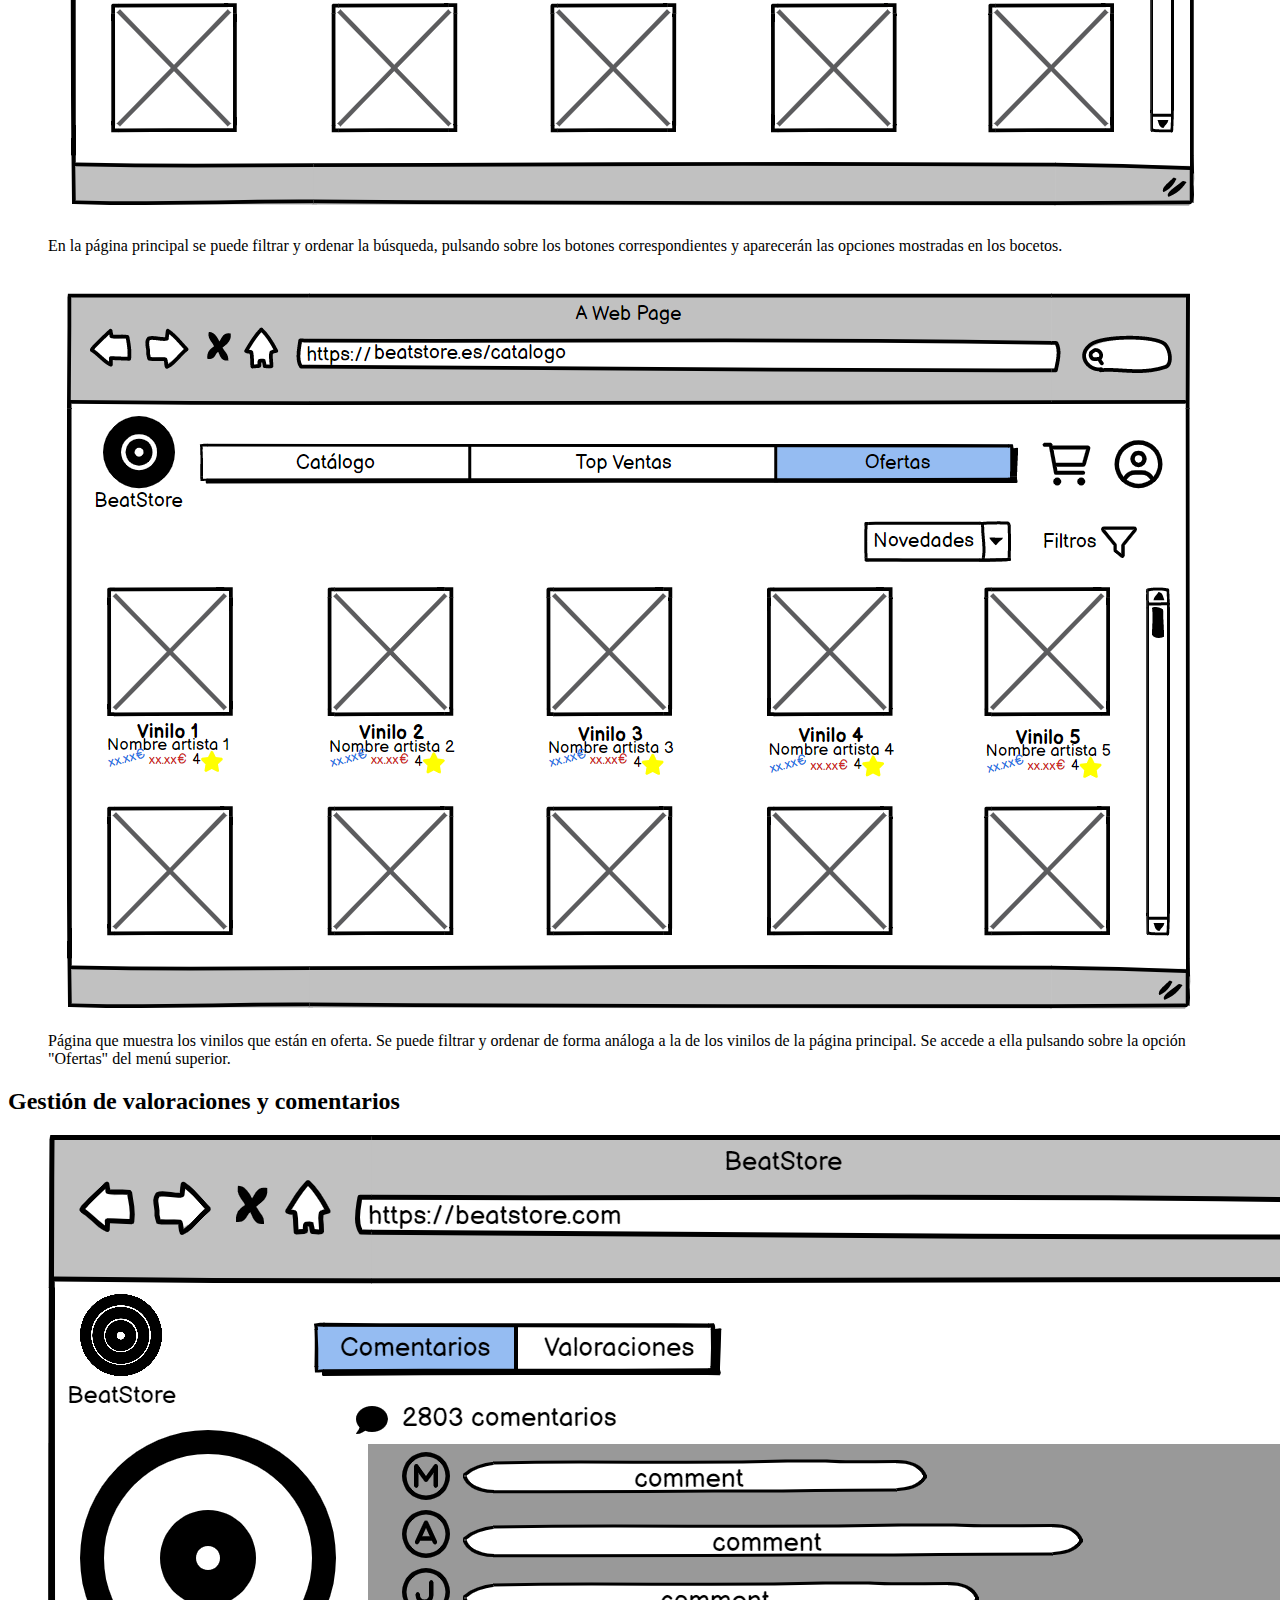
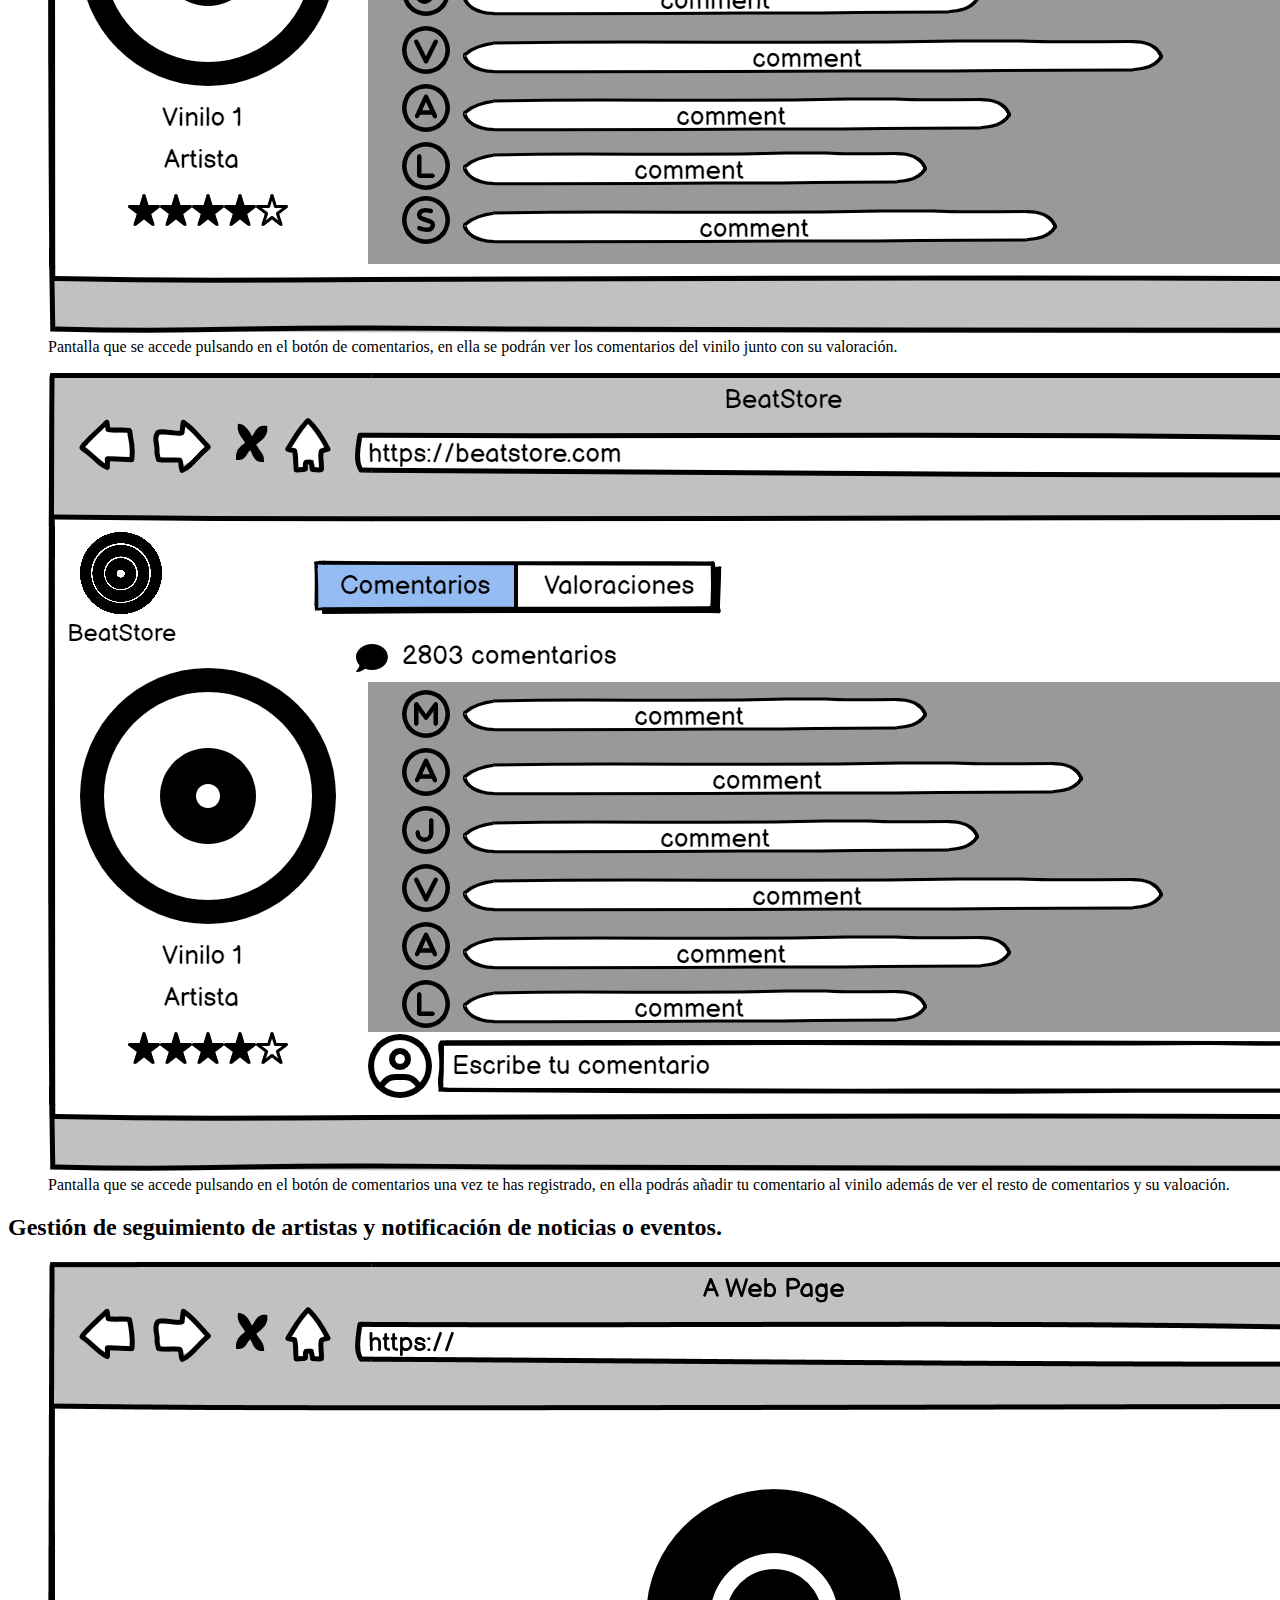
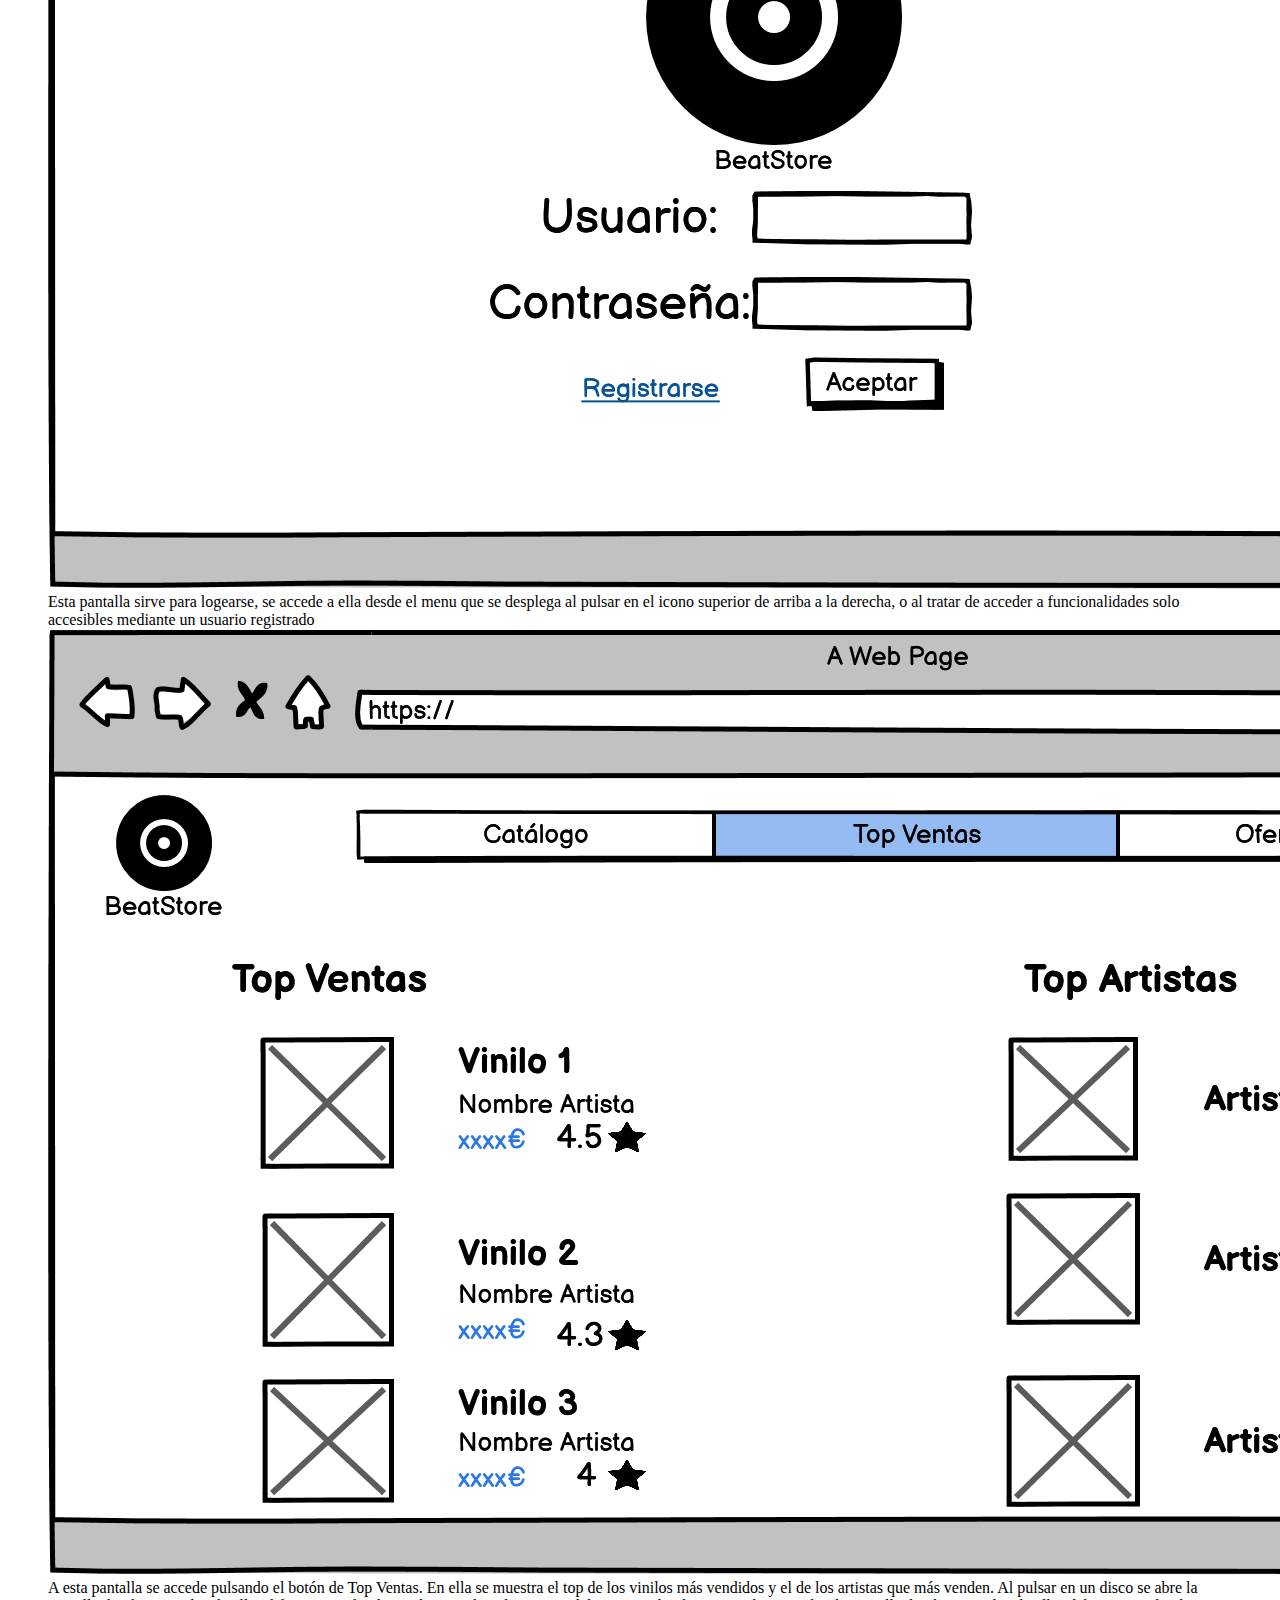
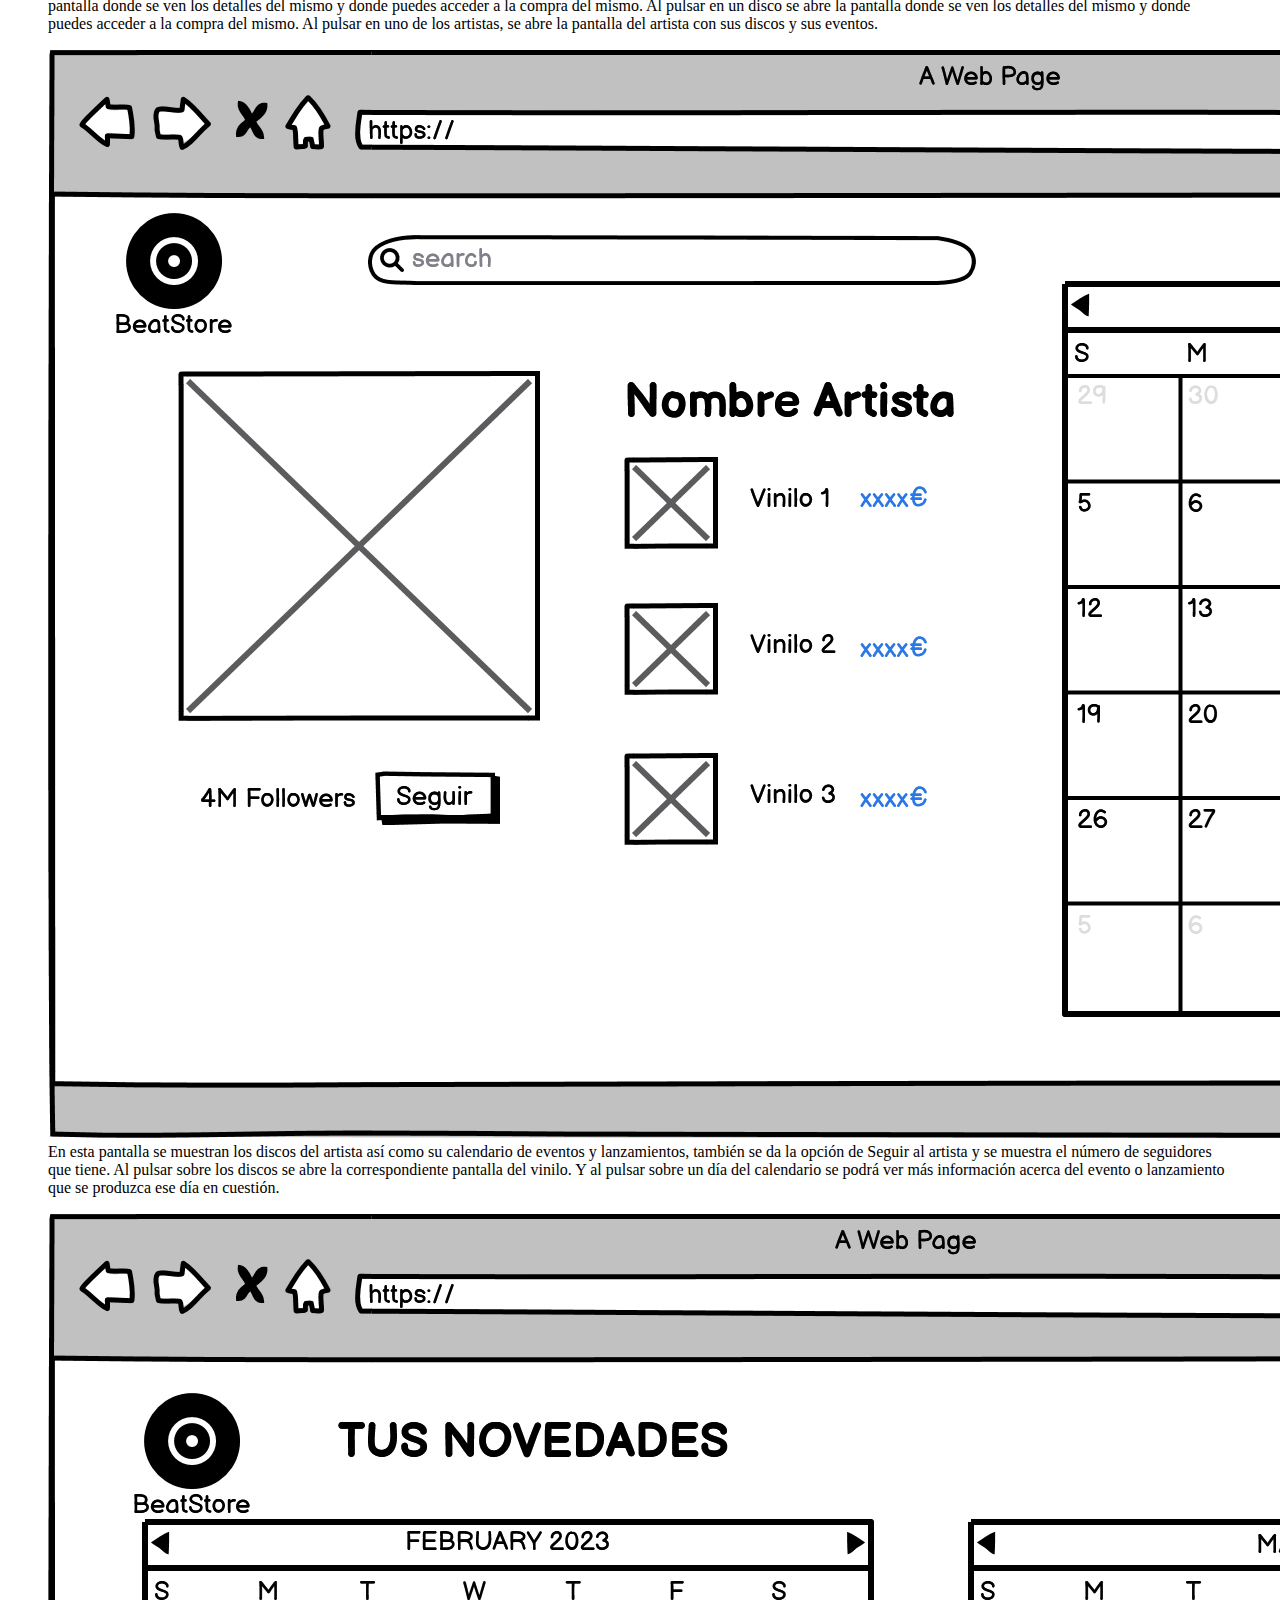
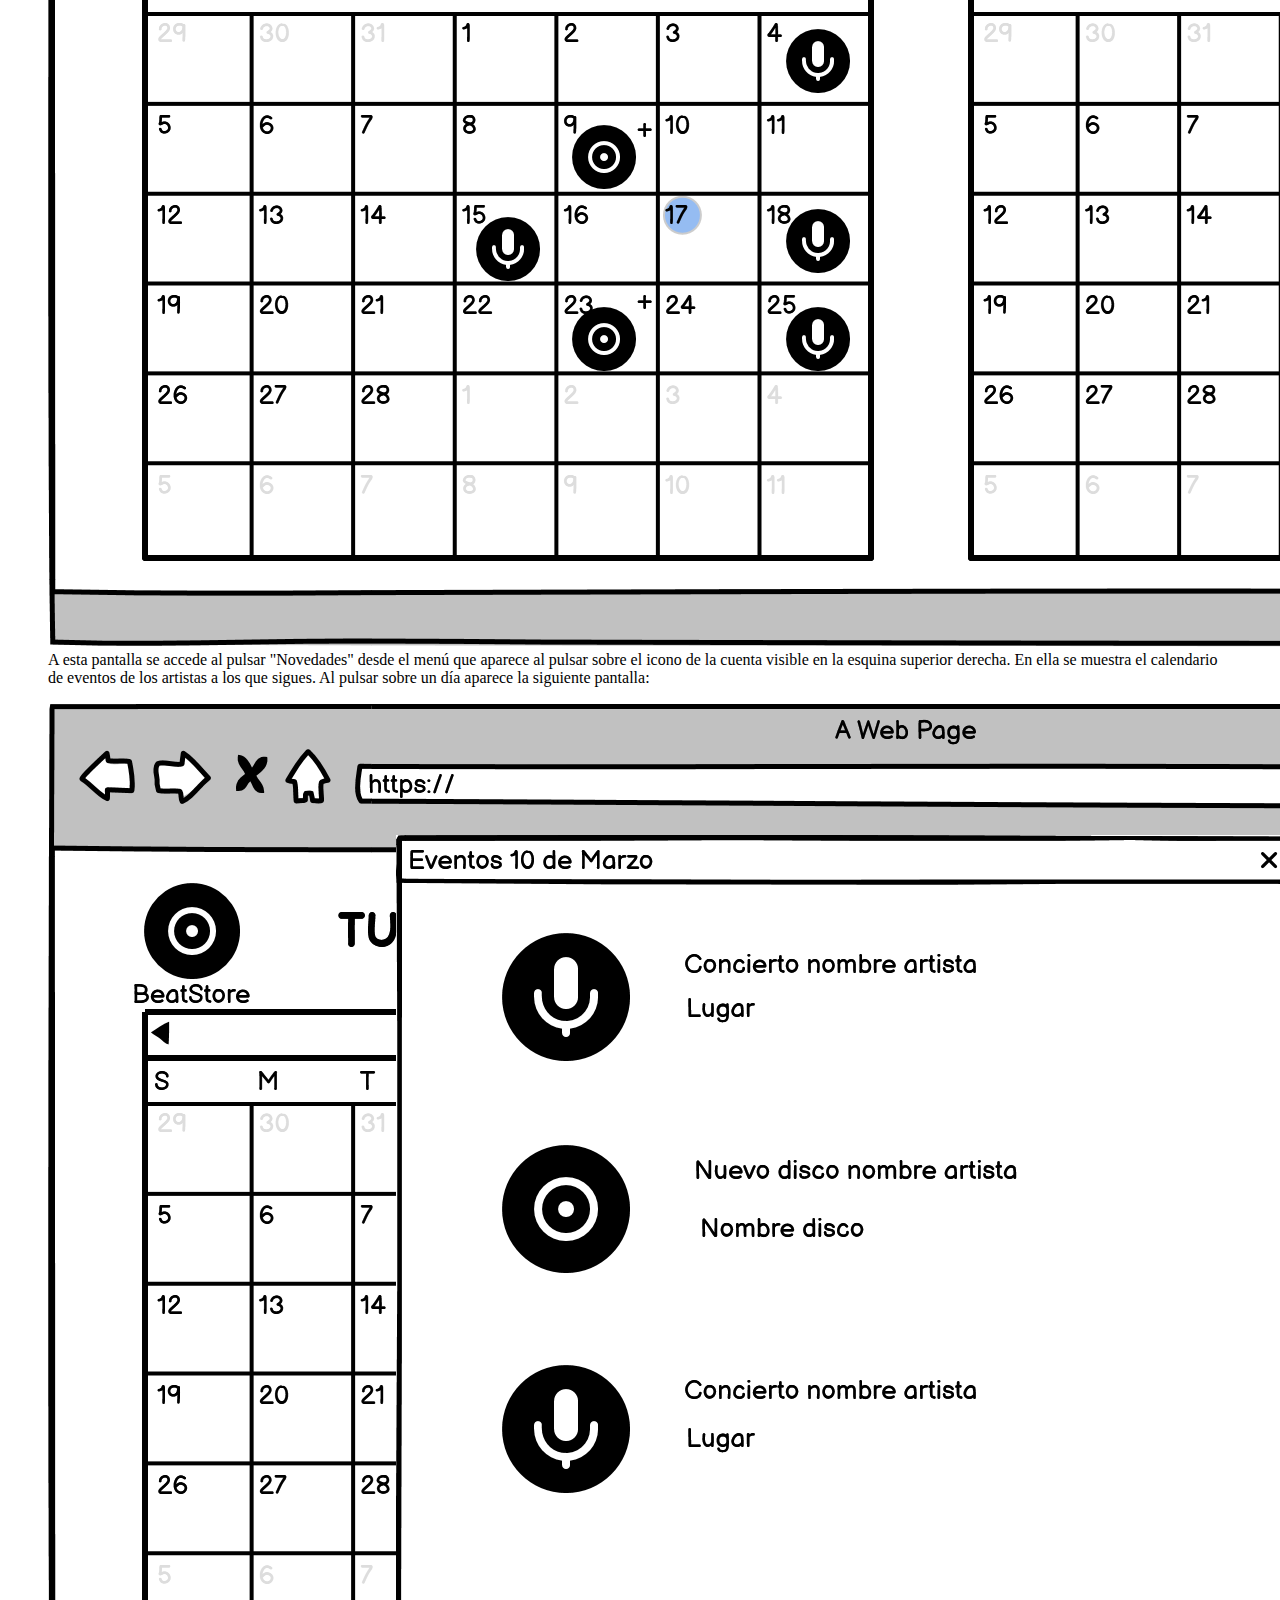
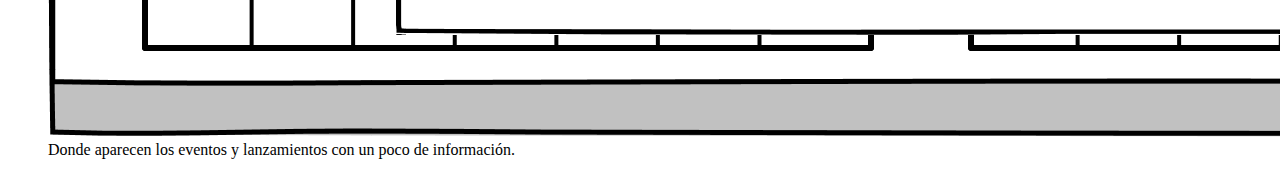
==== commit e8a764cd: "Boceto login" ====
--- a/docs/Practica1/bocetos.html
+++ b/docs/Practica1/bocetos.html
@@ -50,6 +50,8 @@
         <h2>Gestión de seguimiento de artistas y notificación de noticias o eventos.</h2>
 
         <figure>
+            <img src="img/login.png">
+            <figcaption>Esta pantalla sirve para logearse, se accede a ella desde el menu que se desplega al pulsar en el icono superior de arriba a la derecha, o al tratar de acceder a funcionalidades solo accesibles mediante un usuario registrado</figcaption>
             <img src="img/Tops.png">
             <figcaption>
                 A esta pantalla se accede pulsando el botón de Top Ventas. En ella se muestra el top de los vinilos más vendidos y el de los artistas que más venden. Al pulsar en un disco se abre la pantalla 
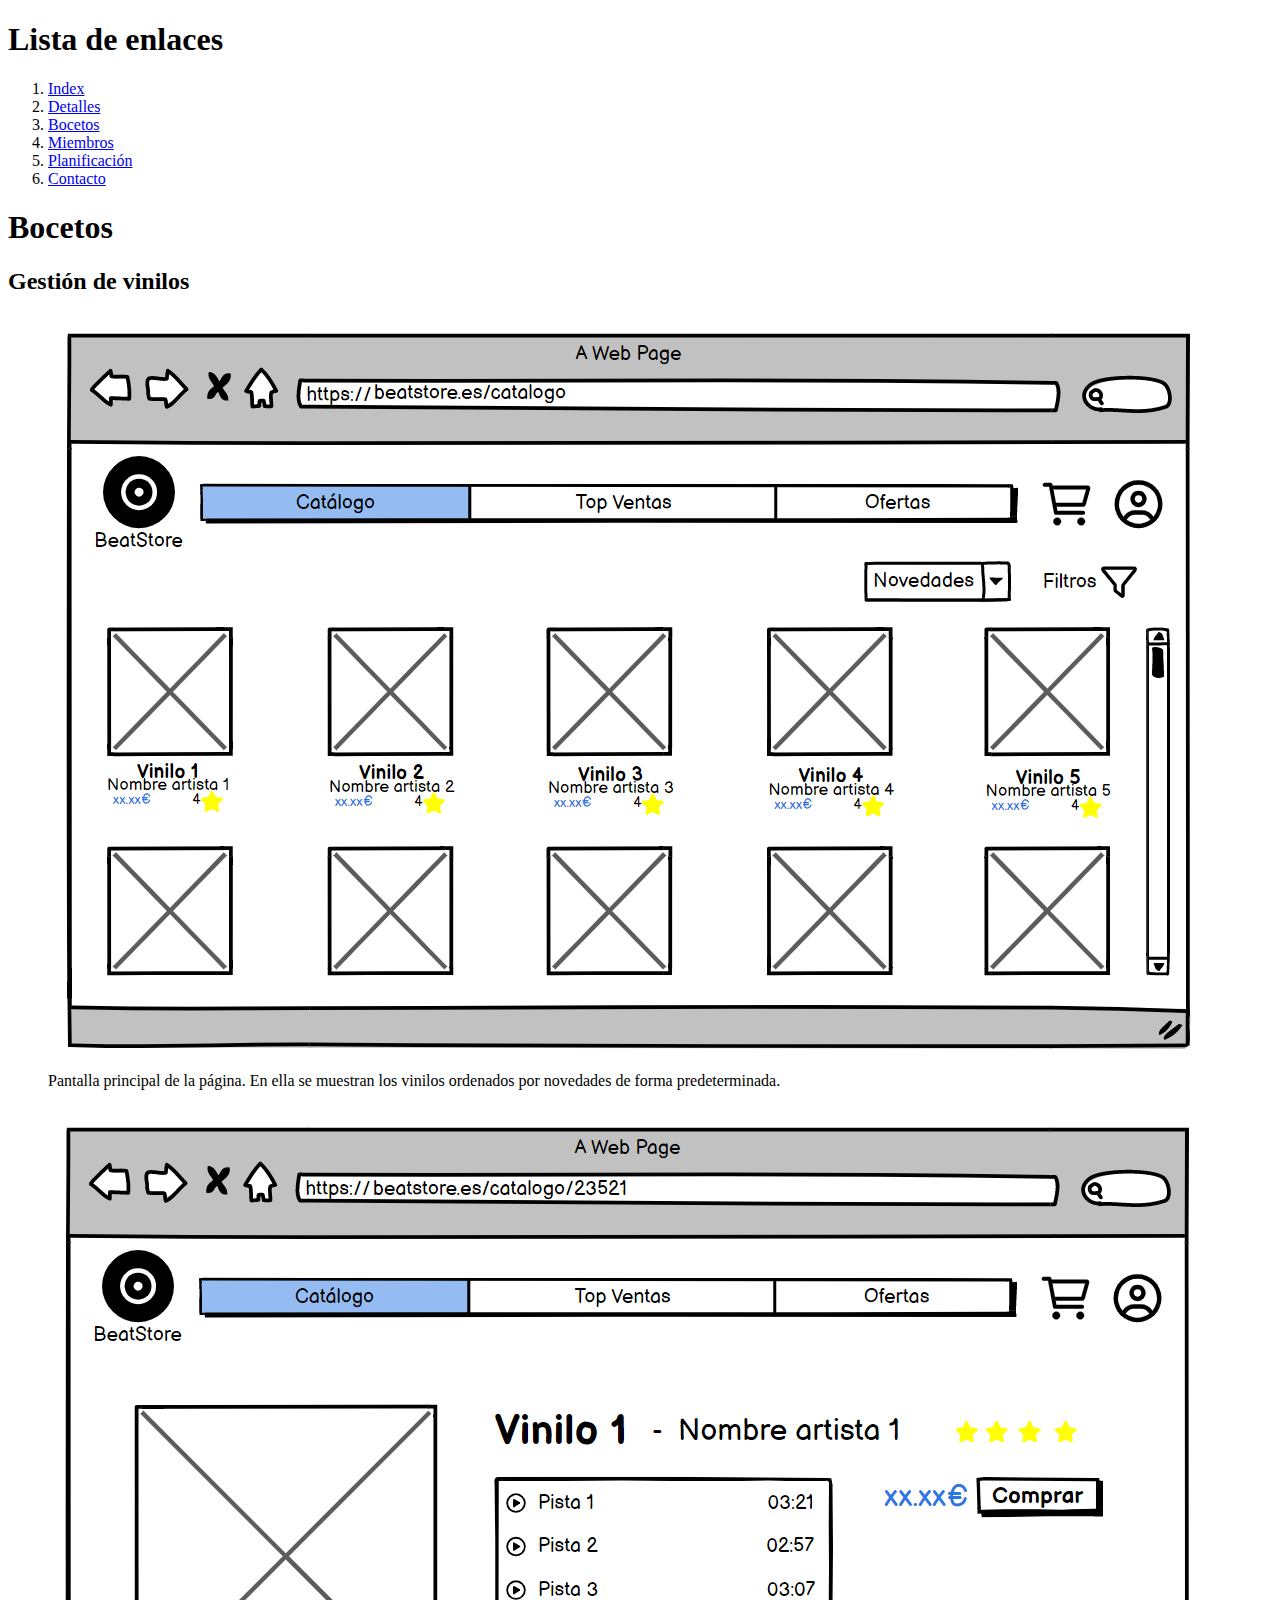
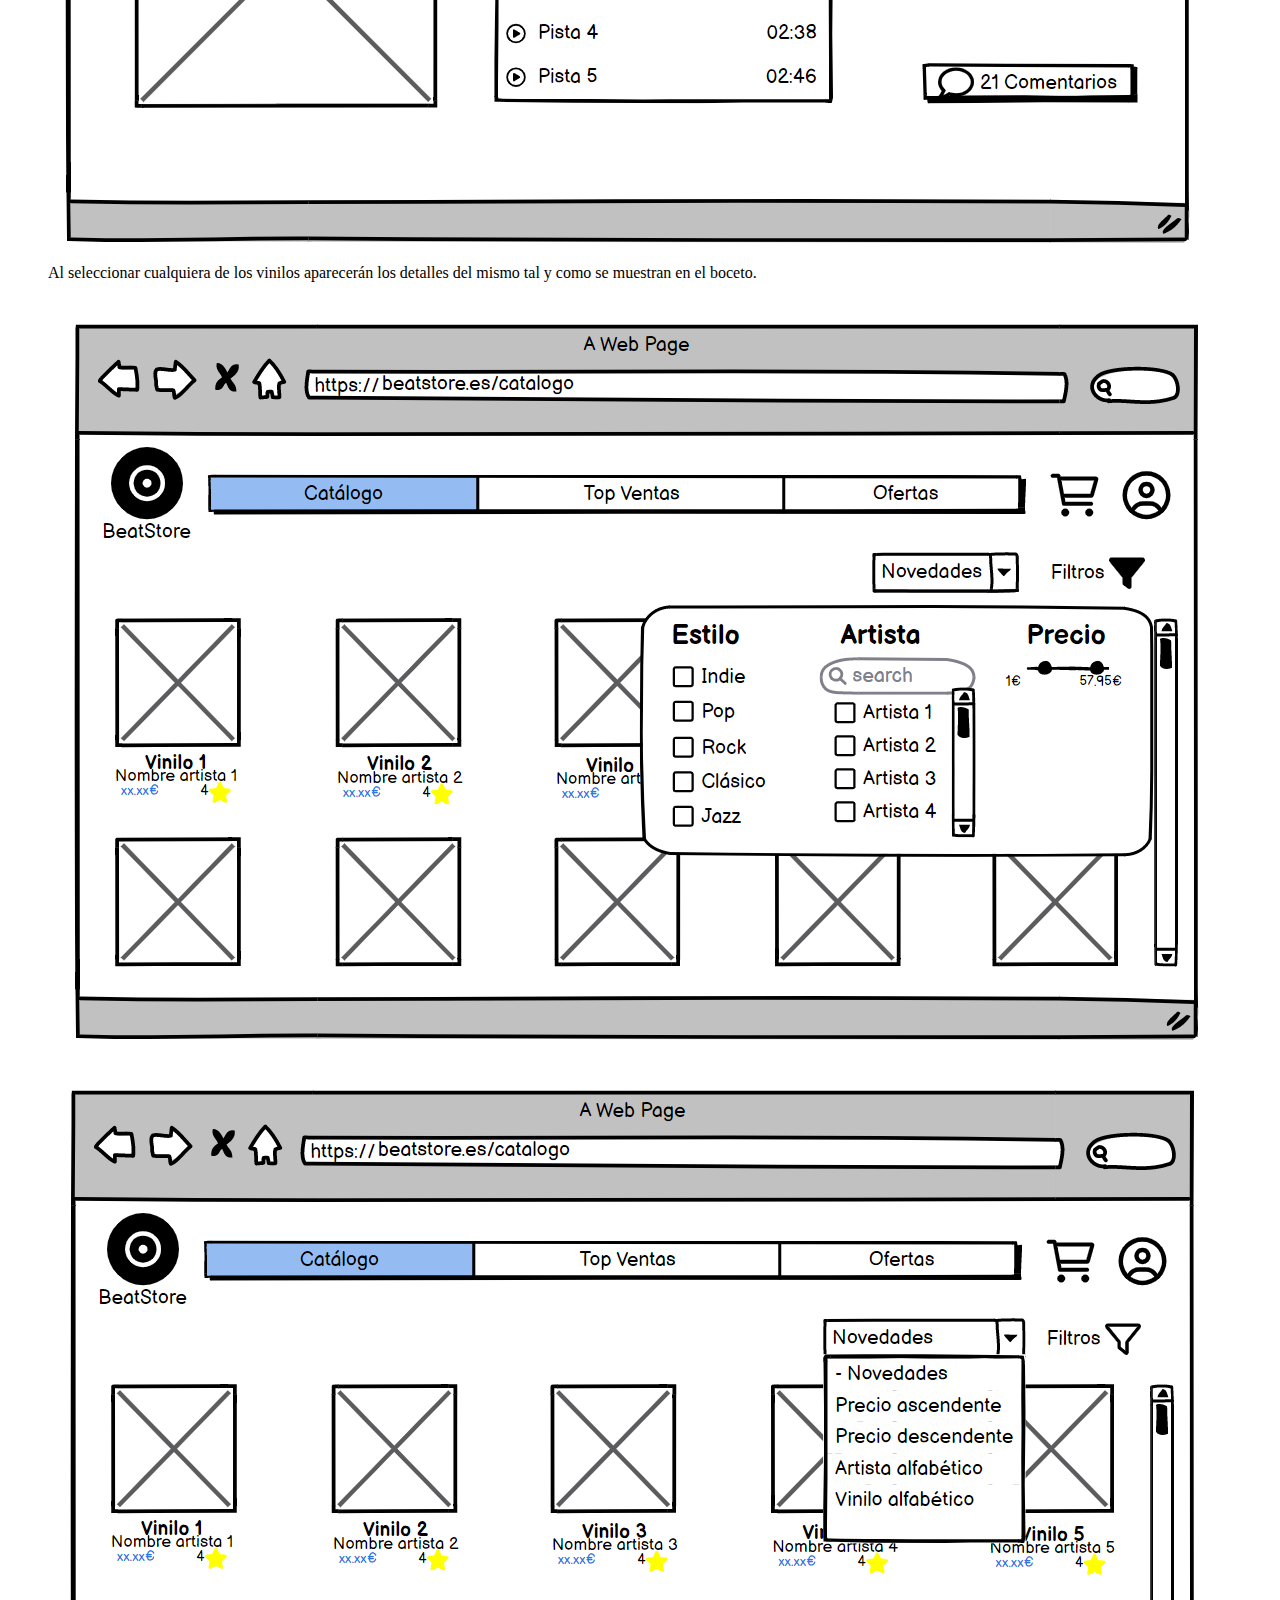
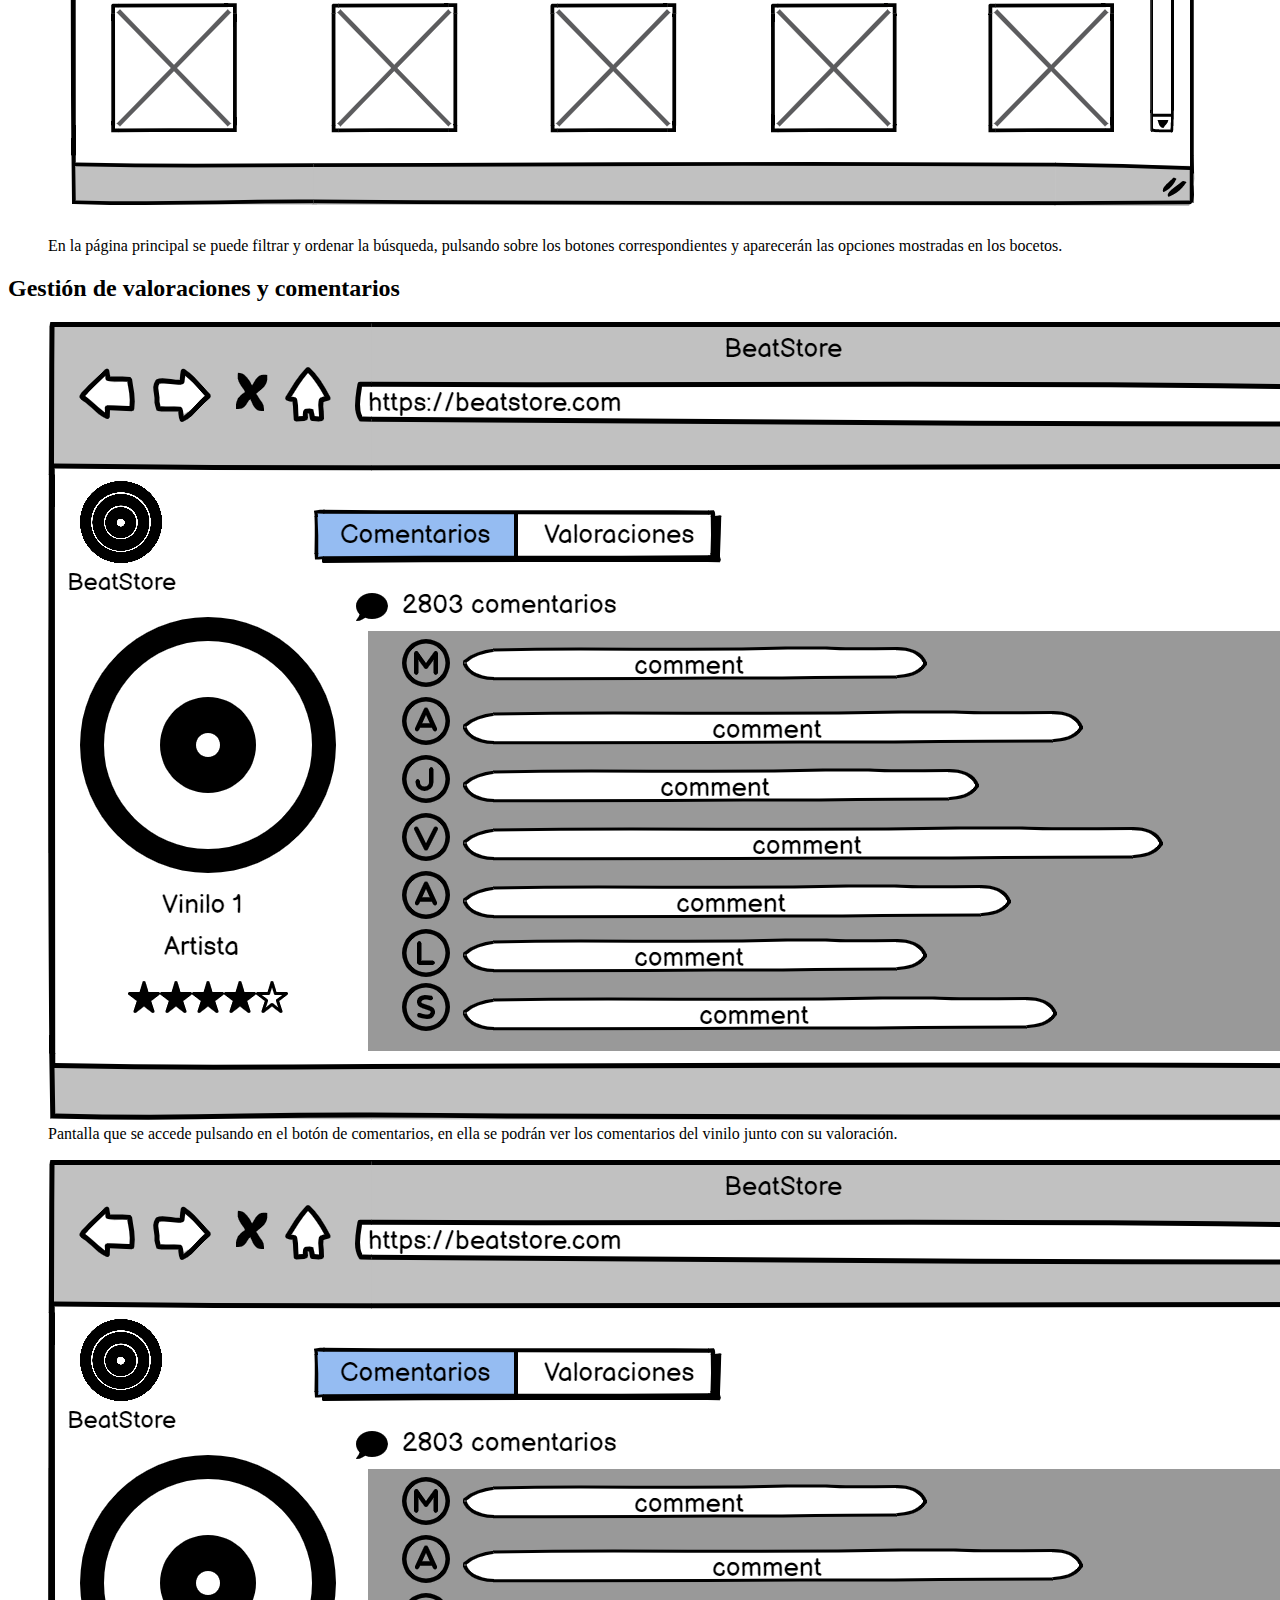
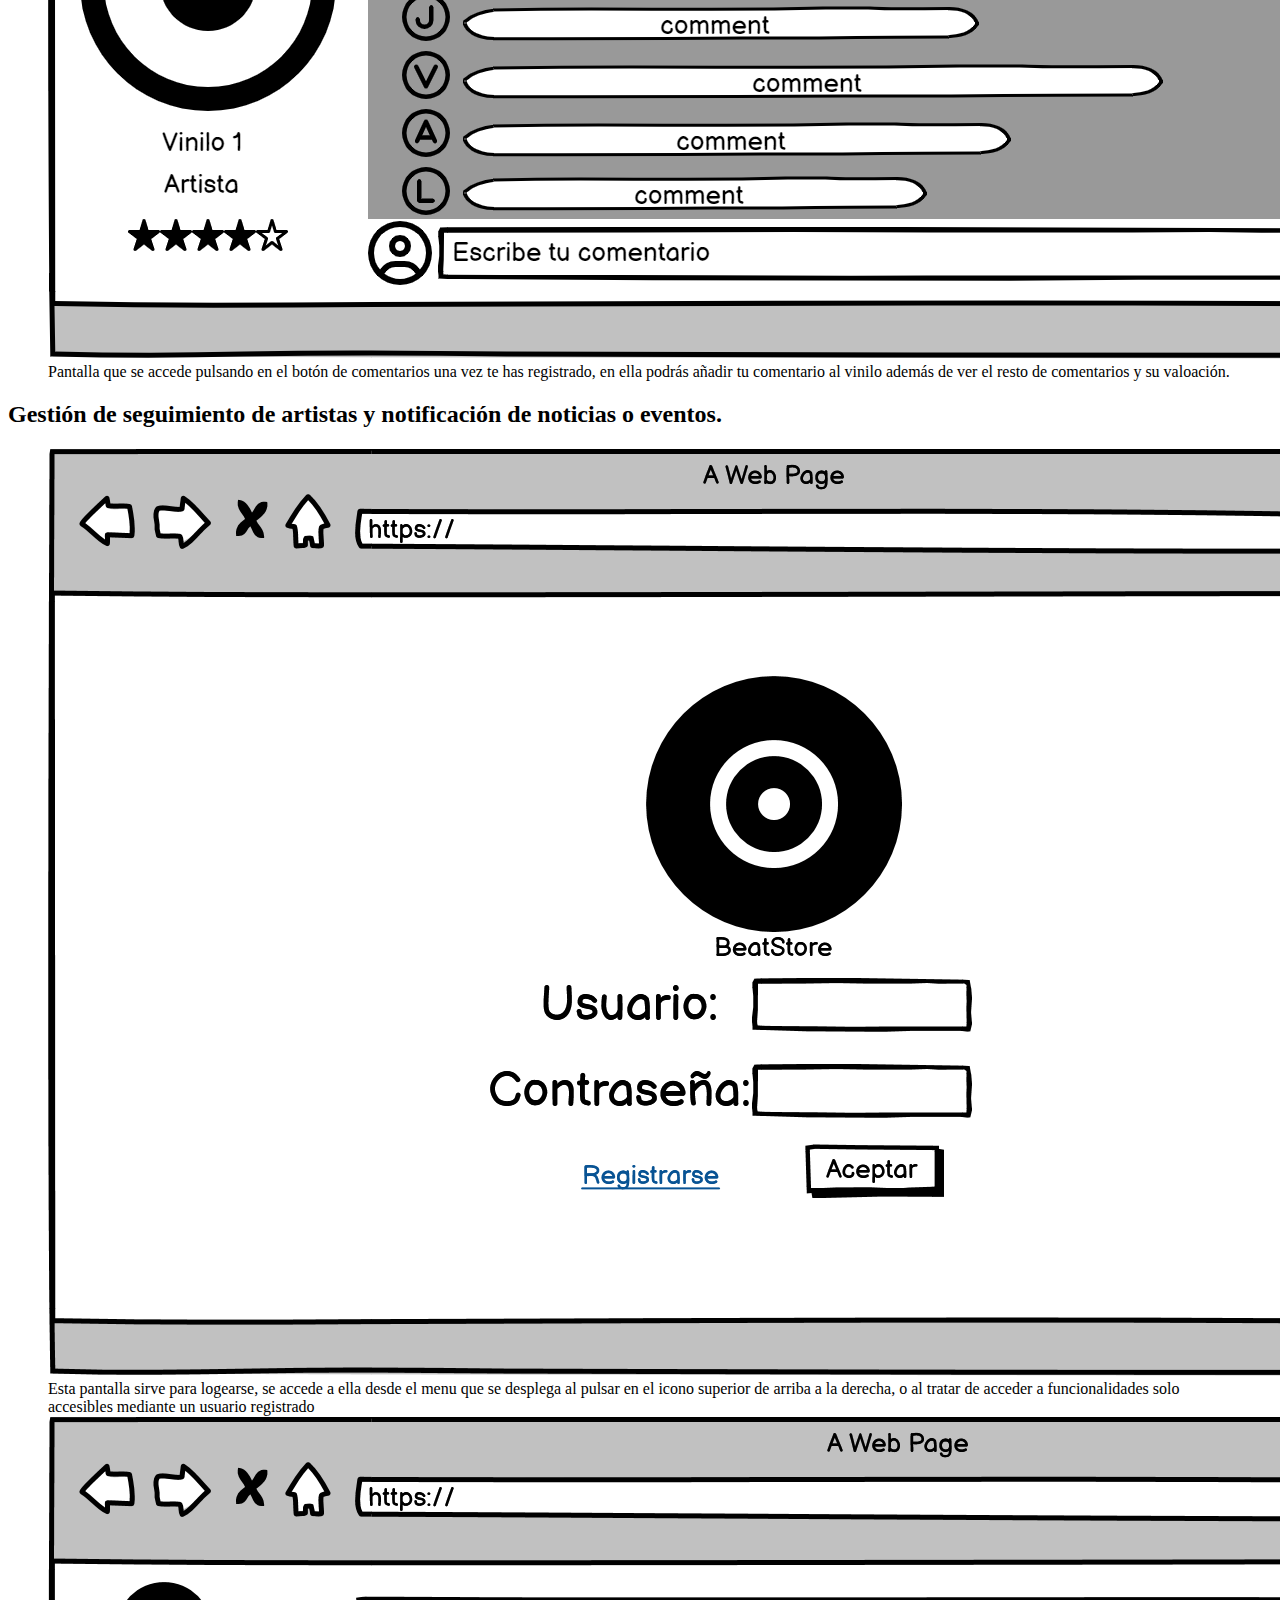
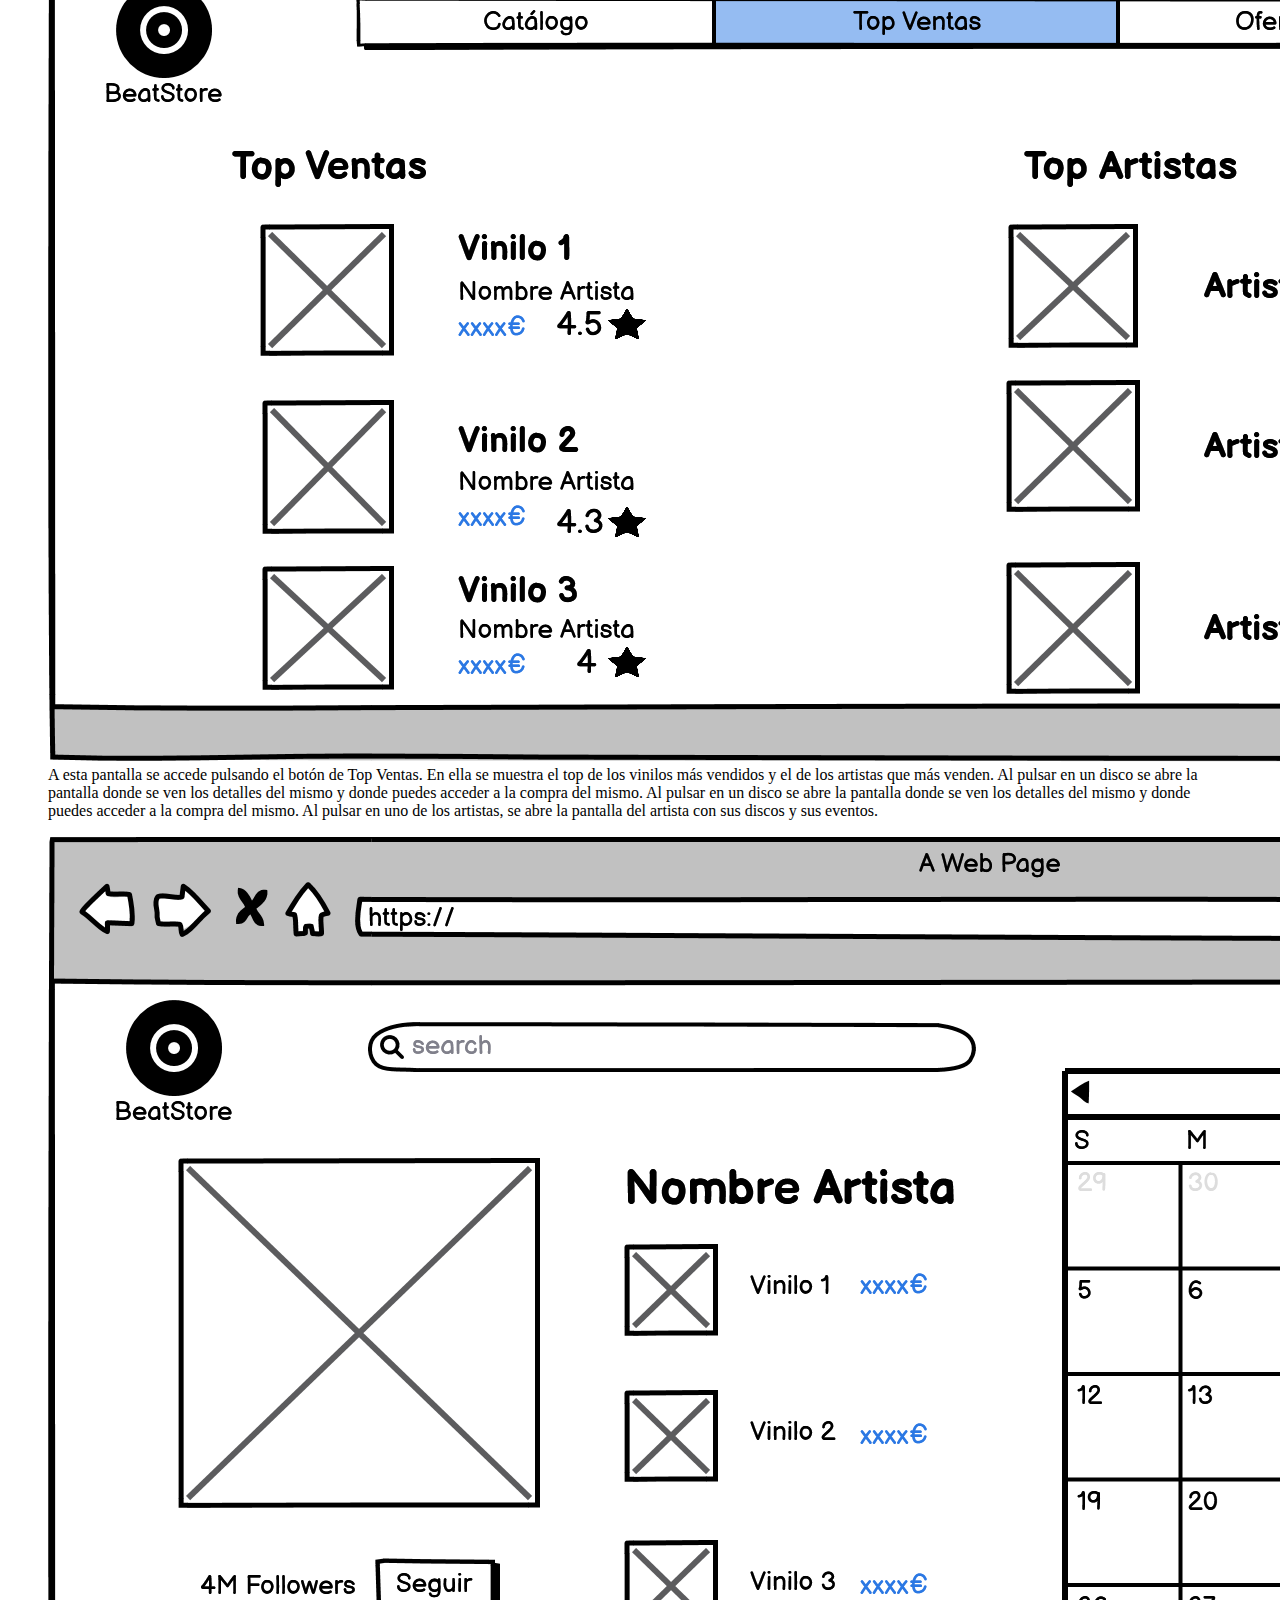
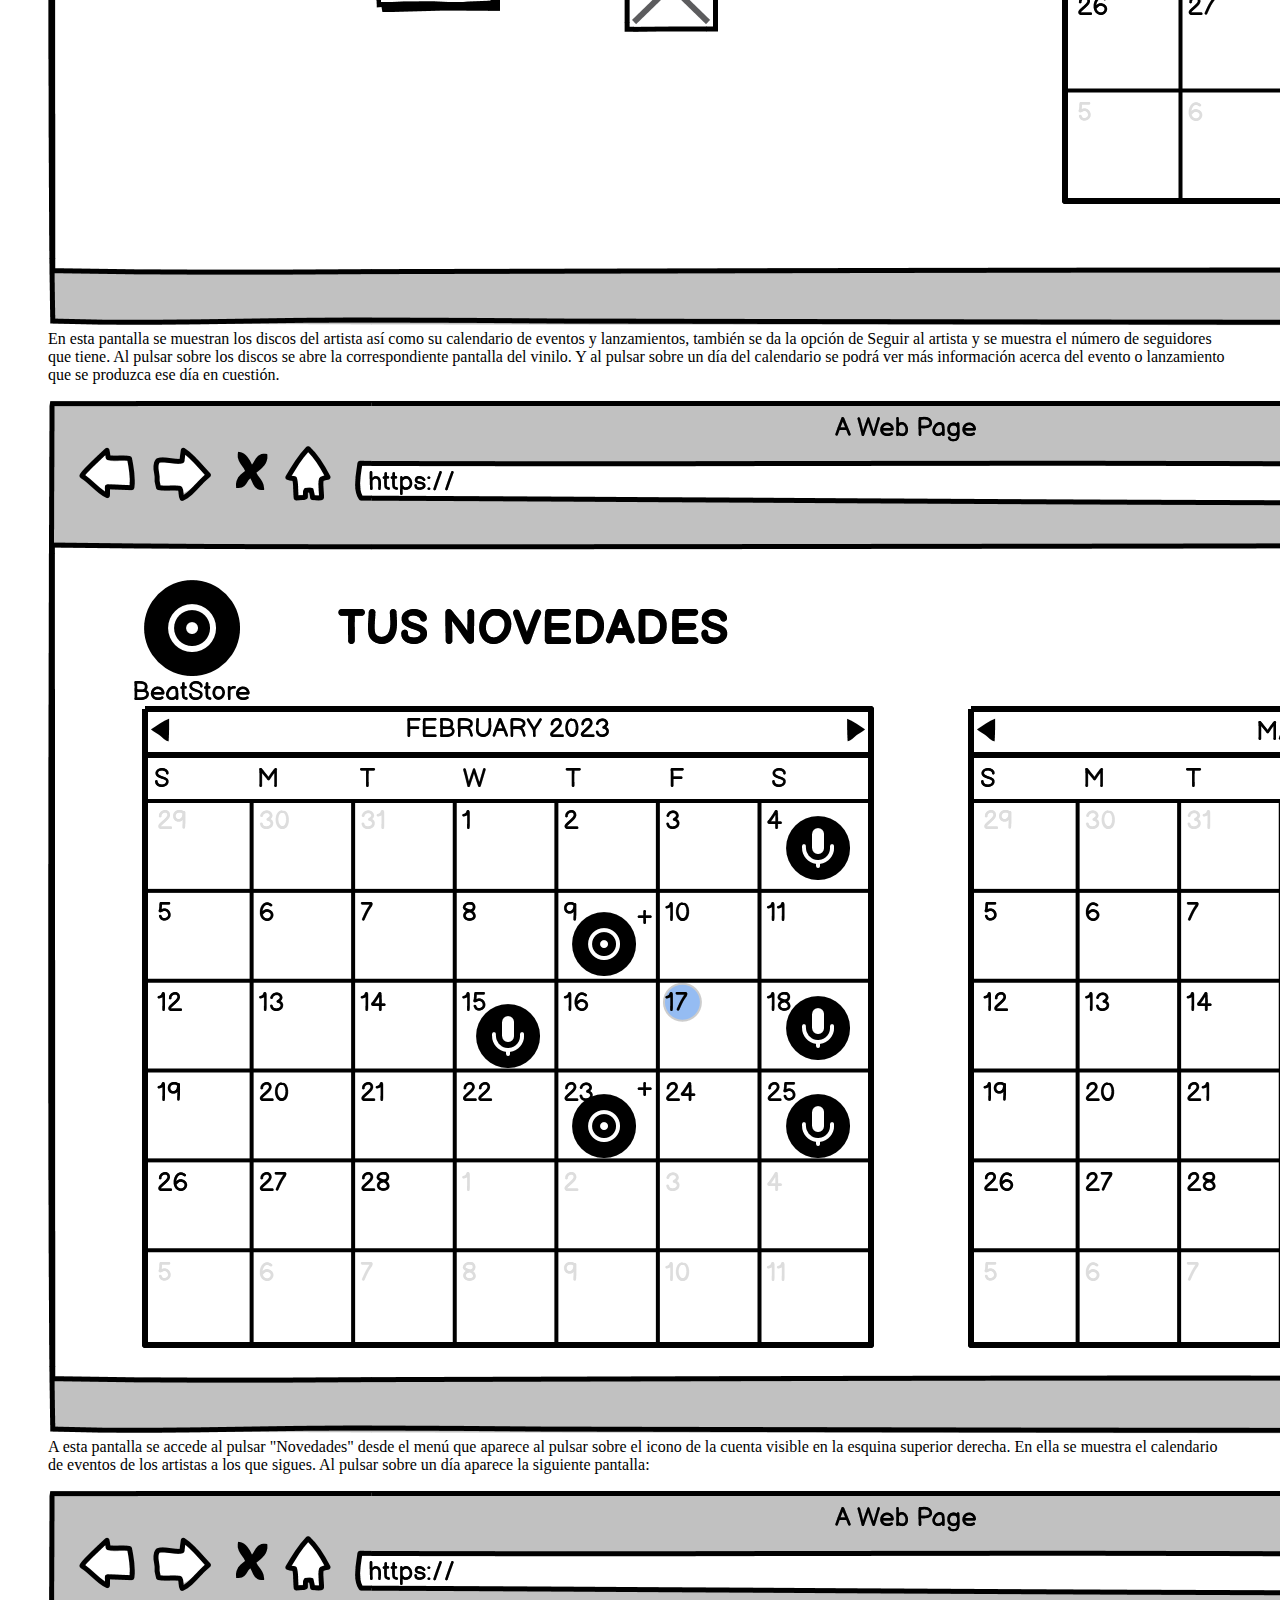
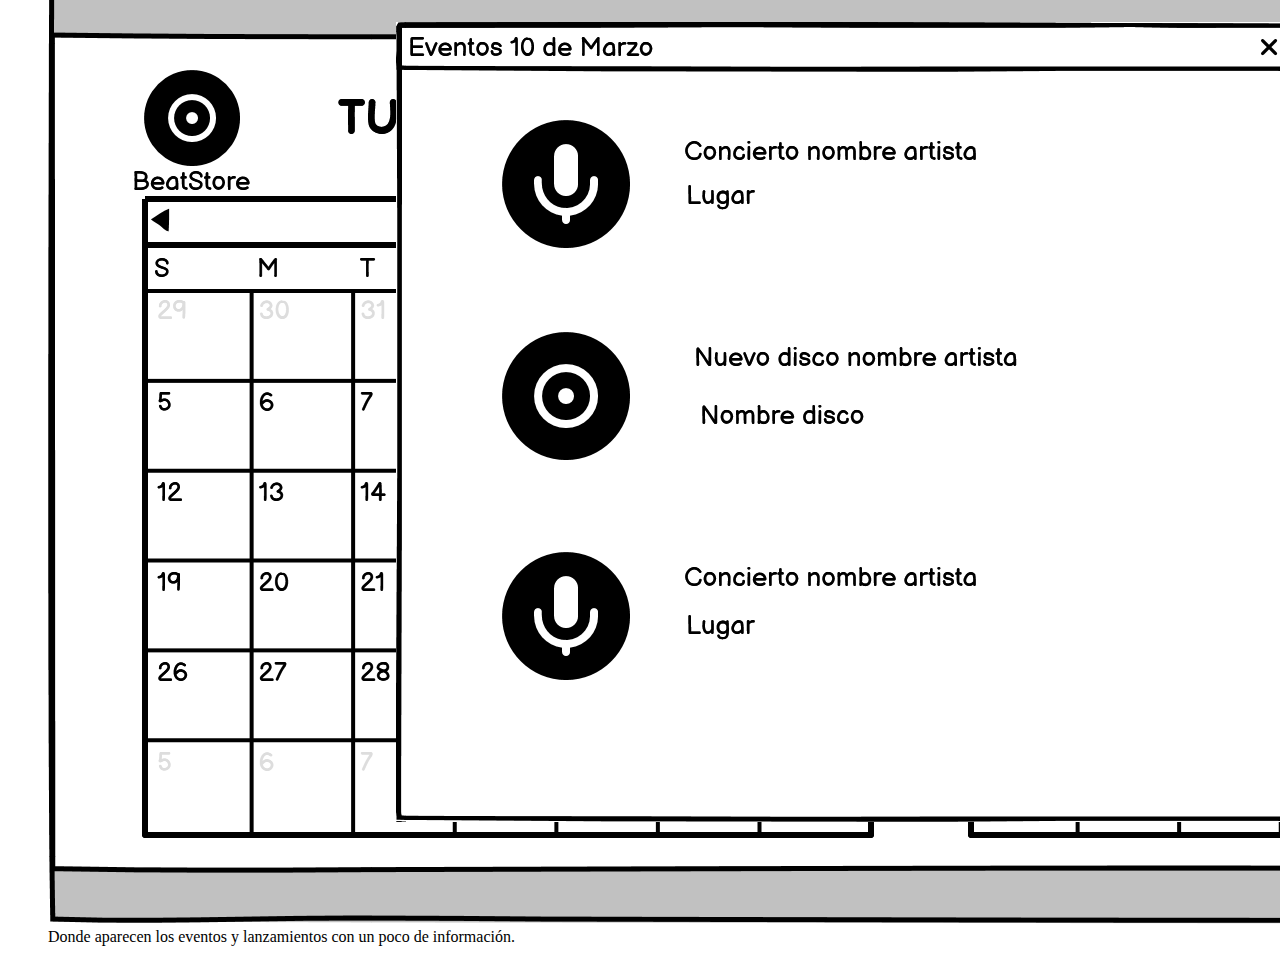
==== commit 3c352530: "elimino ofertas" ====
--- a/docs/Practica1/bocetos.html
+++ b/docs/Practica1/bocetos.html
@@ -31,10 +31,6 @@
             <img src="img/filtro.png" alt="filtro">
             <img src="img/orden.png" alt="orden">
             <figcaption>En la página principal se puede filtrar y ordenar la búsqueda, pulsando sobre los botones correspondientes y aparecerán las opciones mostradas en los bocetos.</figcaption>
-        </figure>
-        <figure>
-            <img src="img/ofertas.png">
-            <figcaption>Página que muestra los vinilos que están en oferta. Se puede filtrar y ordenar de forma análoga a la de los vinilos de la página principal. Se accede a ella pulsando sobre la opción "Ofertas" del menú superior.</figcaption>
         </figure>
 
         <h2> Gestión de valoraciones y comentarios</h2>
